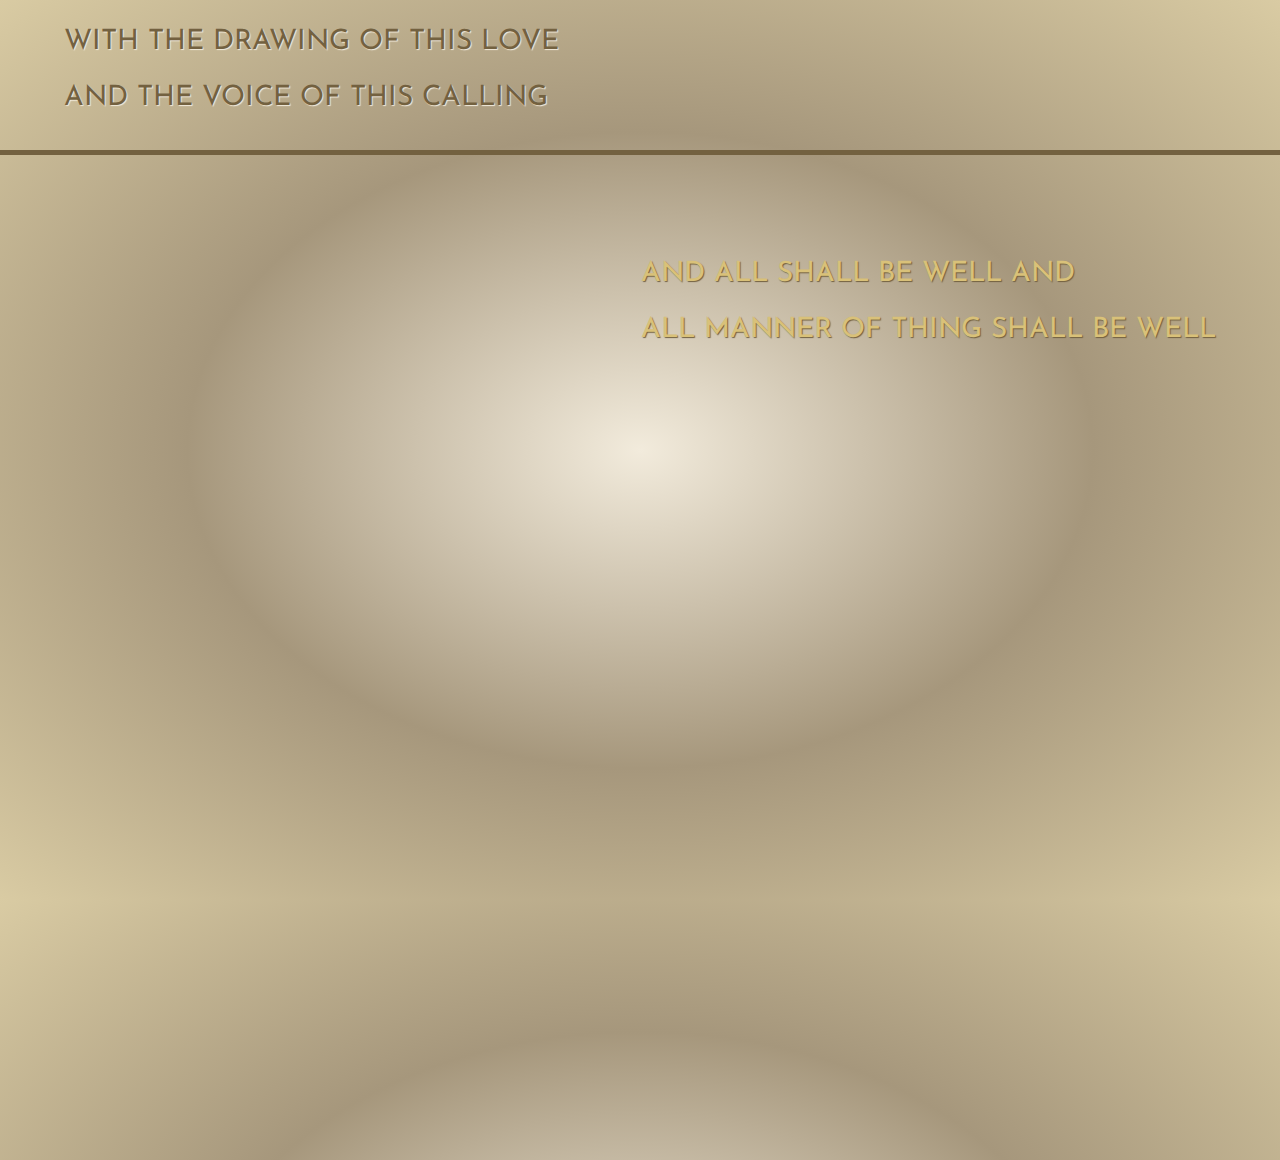
==== testing.html @ 9d8ad7e4 "created new files: testing.html and testing_style.css to try out different layout" ====
<!DOCTYPE html>
<html lang="en-us">
  <head>
    <meta charset="utf-8">
    <meta name="viewport" content="width=device-width, initial-scale=1.0">
    <meta name="author" content="@charles_codes">
    <meta name="description" content="A Photography Portfolio">
    <meta name="keywords" content="photos photo photography gallery portfolio">

    <title>GALLERY</title>

    <link rel="stylesheet" type="text/css" href="testing_style.css">

    <!-- link to Google Fonts -->
    <link rel="preconnect" href="https://fonts.gstatic.com">
    <link href="https://fonts.googleapis.com/css2?family=Josefin+Sans&display=swap" rel="stylesheet">
  </head>
  <body>
    <div class="video_container">
      <video class="video video_snowfall" width="50%" muted="muted" autoplay loop>
        <source src="videos/kalispell_snowfall_garden.mp4" type="video/mp4">
      </video>
      <video class="video video_snowfall" width="50%" muted="muted" autoplay loop>
        <source src="videos/kalispell_cloudy_snowfall.mp4" type="video/mp4">
      </video>
      <div class="text_block">
        <p class="poem_text_1">WITH THE DRAWING OF THIS LOVE</p>
        <p class="poem_text_1">AND THE VOICE OF THIS CALLING</p>
      </div>
      <div class="text_block_2">
        <p class="poem_text_2">AND ALL SHALL BE WELL AND</p>
        <p class="poem_text_2">ALL MANNER OF THING SHALL BE WELL</p>
      </div>
    </div>

    <div class="video_container">
      <video id="walk_video_1" class="video" width="50%" muted="muted" autoplay loop>
        <source src="videos/kalispell_walk.mp4" type="video/mp4">
      </video>
      <video id="walk_video_2" class="video" width="50%" muted="muted" autoplay loop>
        <source src="videos/mtbrown_walk.mp4" type="video/mp4">
      </video>
    </div>
  </body>
</html>
---- testing_style.css ----
:root {
  --wheat: #D9C179;
  --tan: #D9CBA3;
  --brown: #736140;
  --lightbrown: #A6977C;
  --offwhite: #F2EBDC;
}

* {
  box-sizing: border-box;
}

html, body {
  width: 100%;
  height: 100%;
  margin: 0 auto;

  background: radial-gradient(var(--offwhite), var(--lightbrown), var(--tan));

  font-family: 'Josefin Sans', sans-serif;
  color: white;
}

.video_container {
  width: 100%;
  height: 580px;
  position: relative;
}

.text_block {
  position: absolute;
  top: 0;
  left: 5%;
}

.text_block_2 {
  position: absolute;
  top: 40%;
  right: 5%;
} 

.video {
  float: left;
}

.video_snowfall {
  border-bottom: solid 5px var(--brown);
}

#walk_video_1 {
  transform:rotate(270deg);
}

#walk_video_2 {
  transform: rotate(90deg);
}

.space_break {
  width: 100%;
  height: 200px;
  font-weight: bold;
  text-shadow: 1px 1px var(--wheat);
}

.poem_text_1 {
  font-size: 28px;
  text-align: left;
  color: var(--brown);
  text-shadow: 1px 1px 1px var(--offwhite);
}

.poem_text_2 {
  font-size: 28px;
  text-align: left;
  color: var(--wheat);
  text-shadow: 1px 1px 1px var(--brown);
}
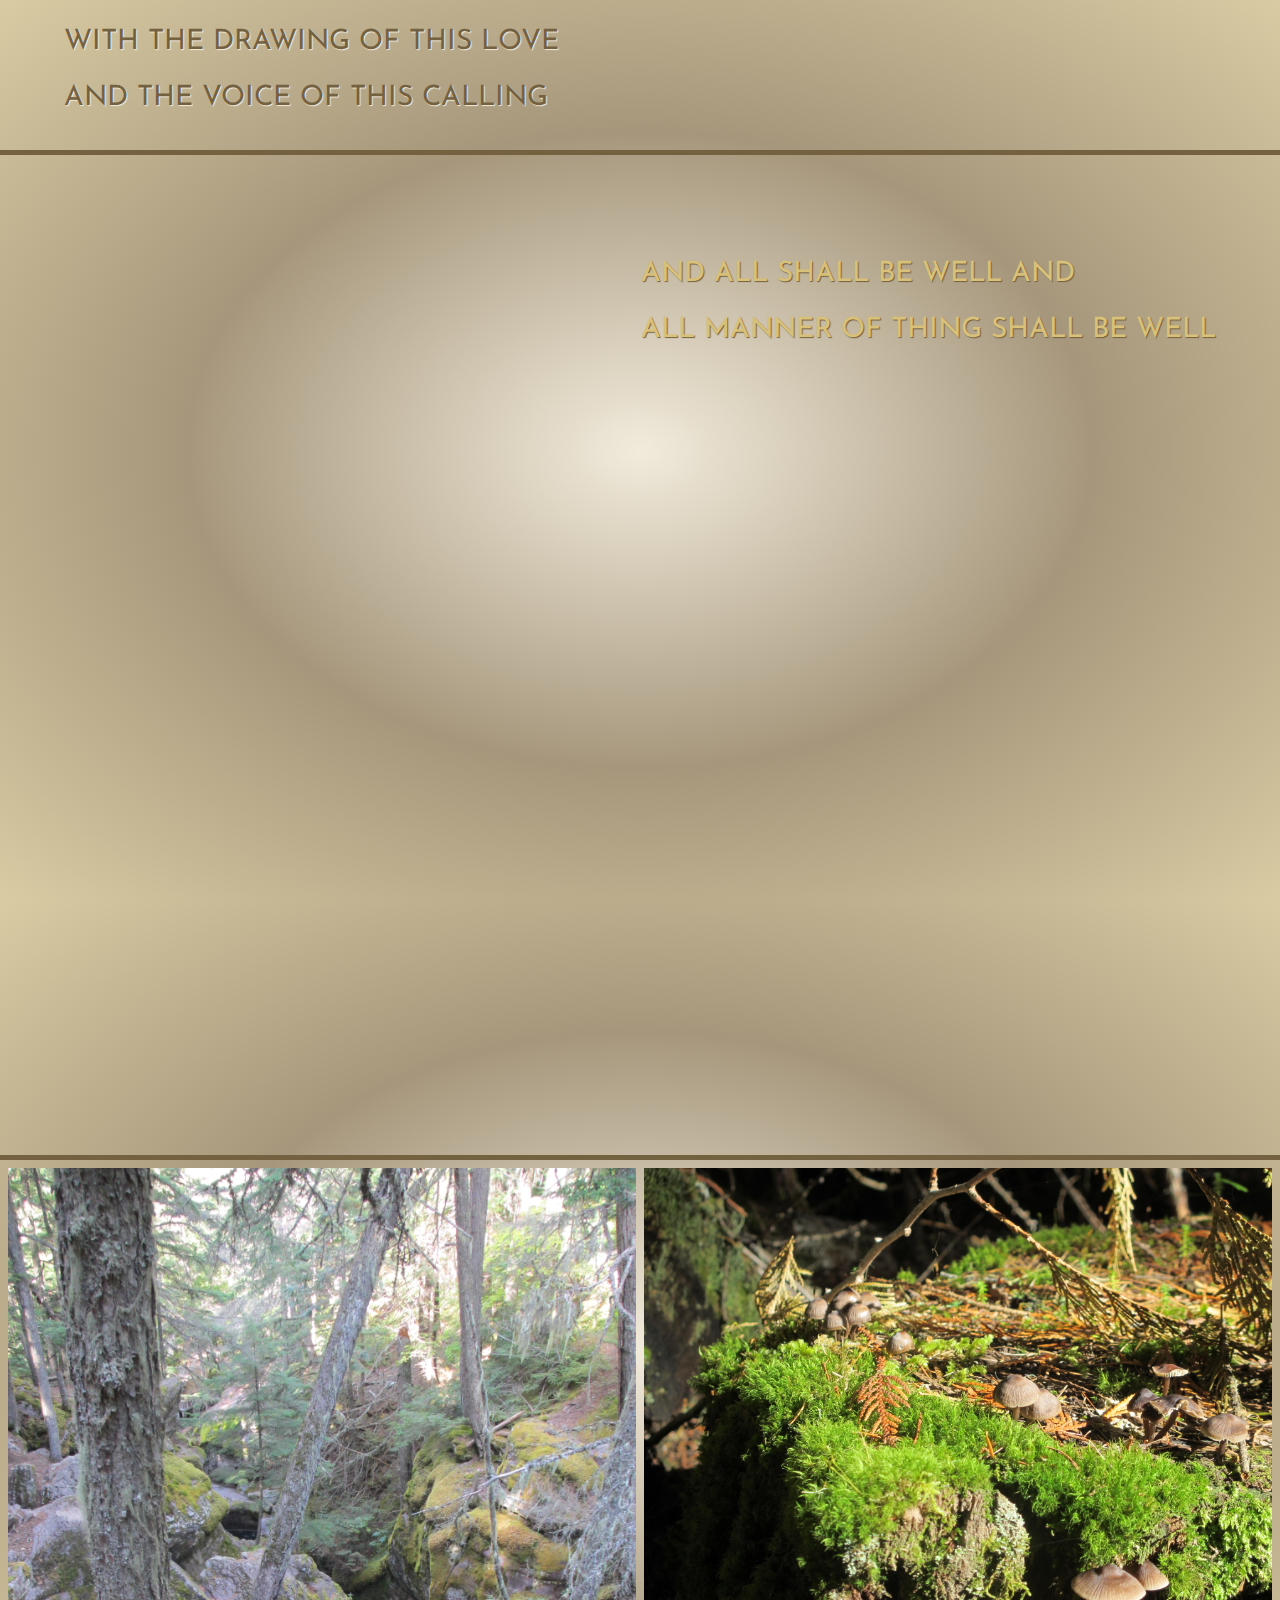
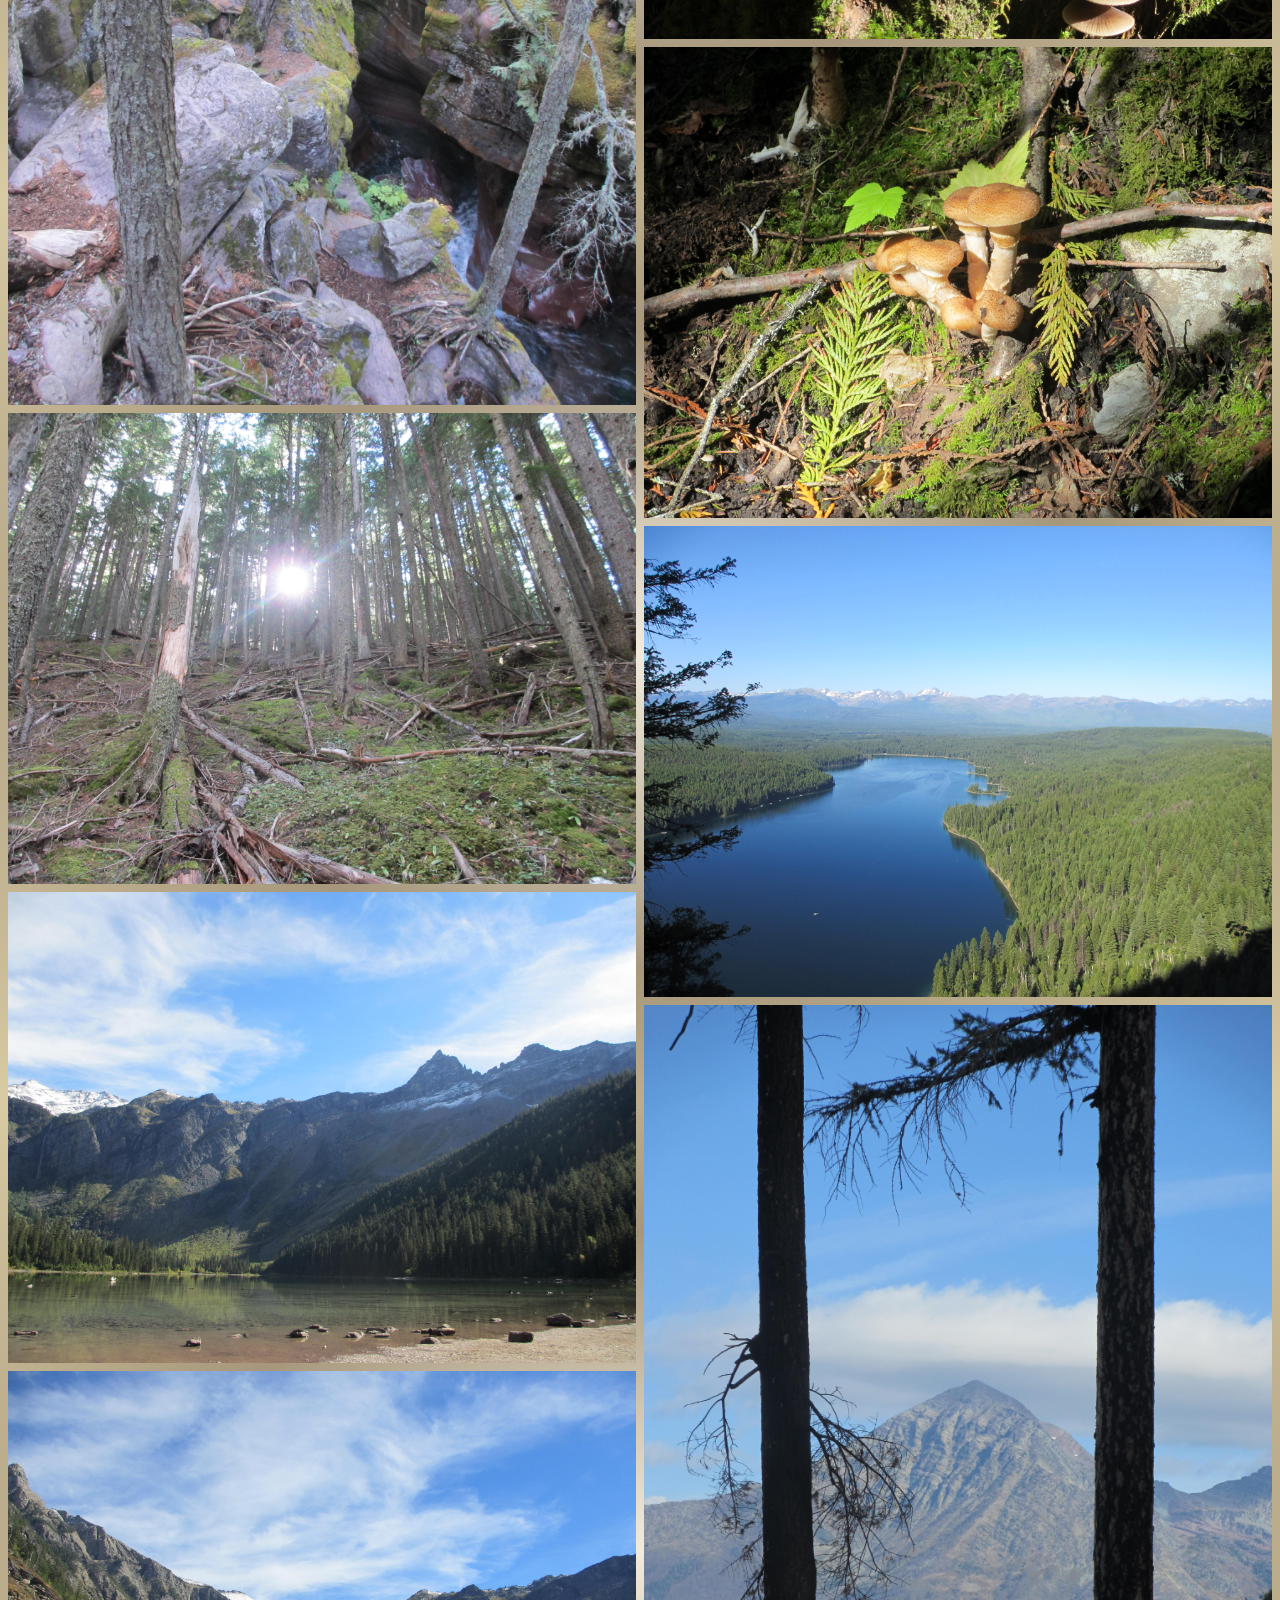
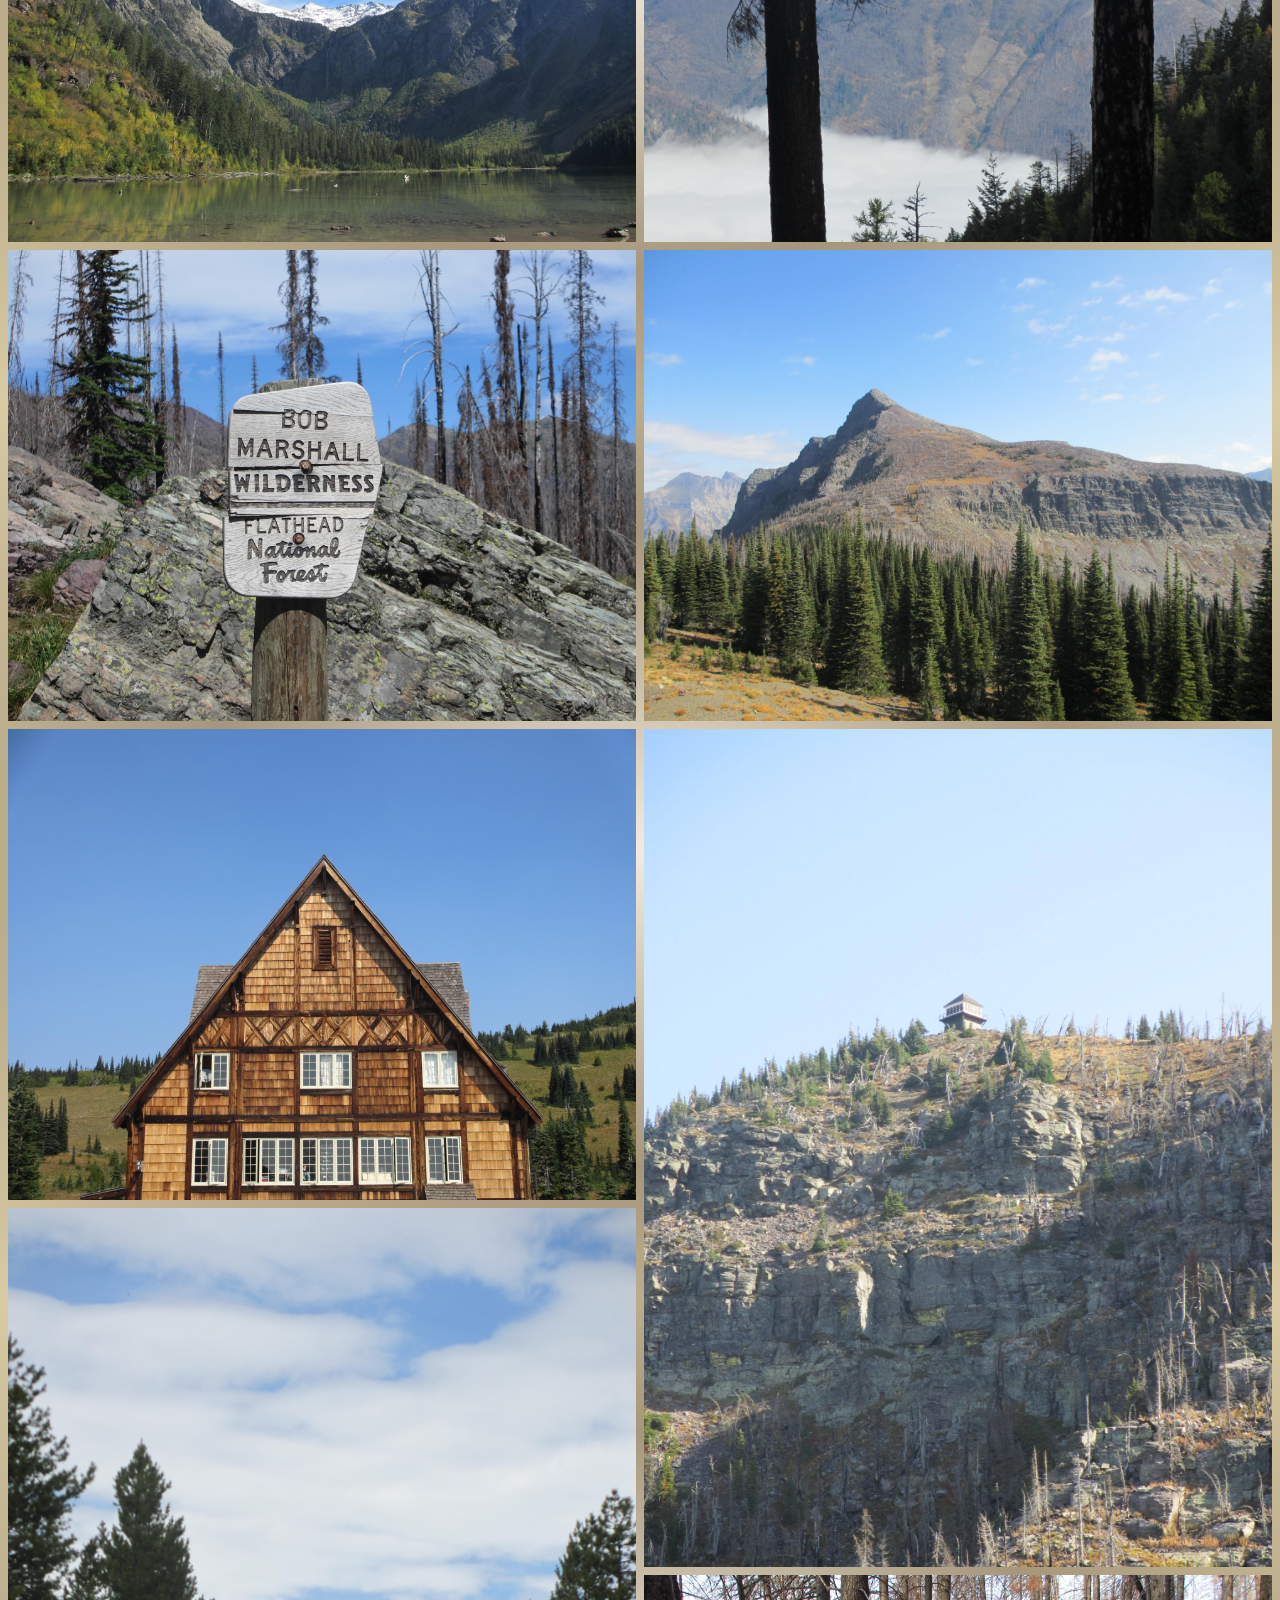
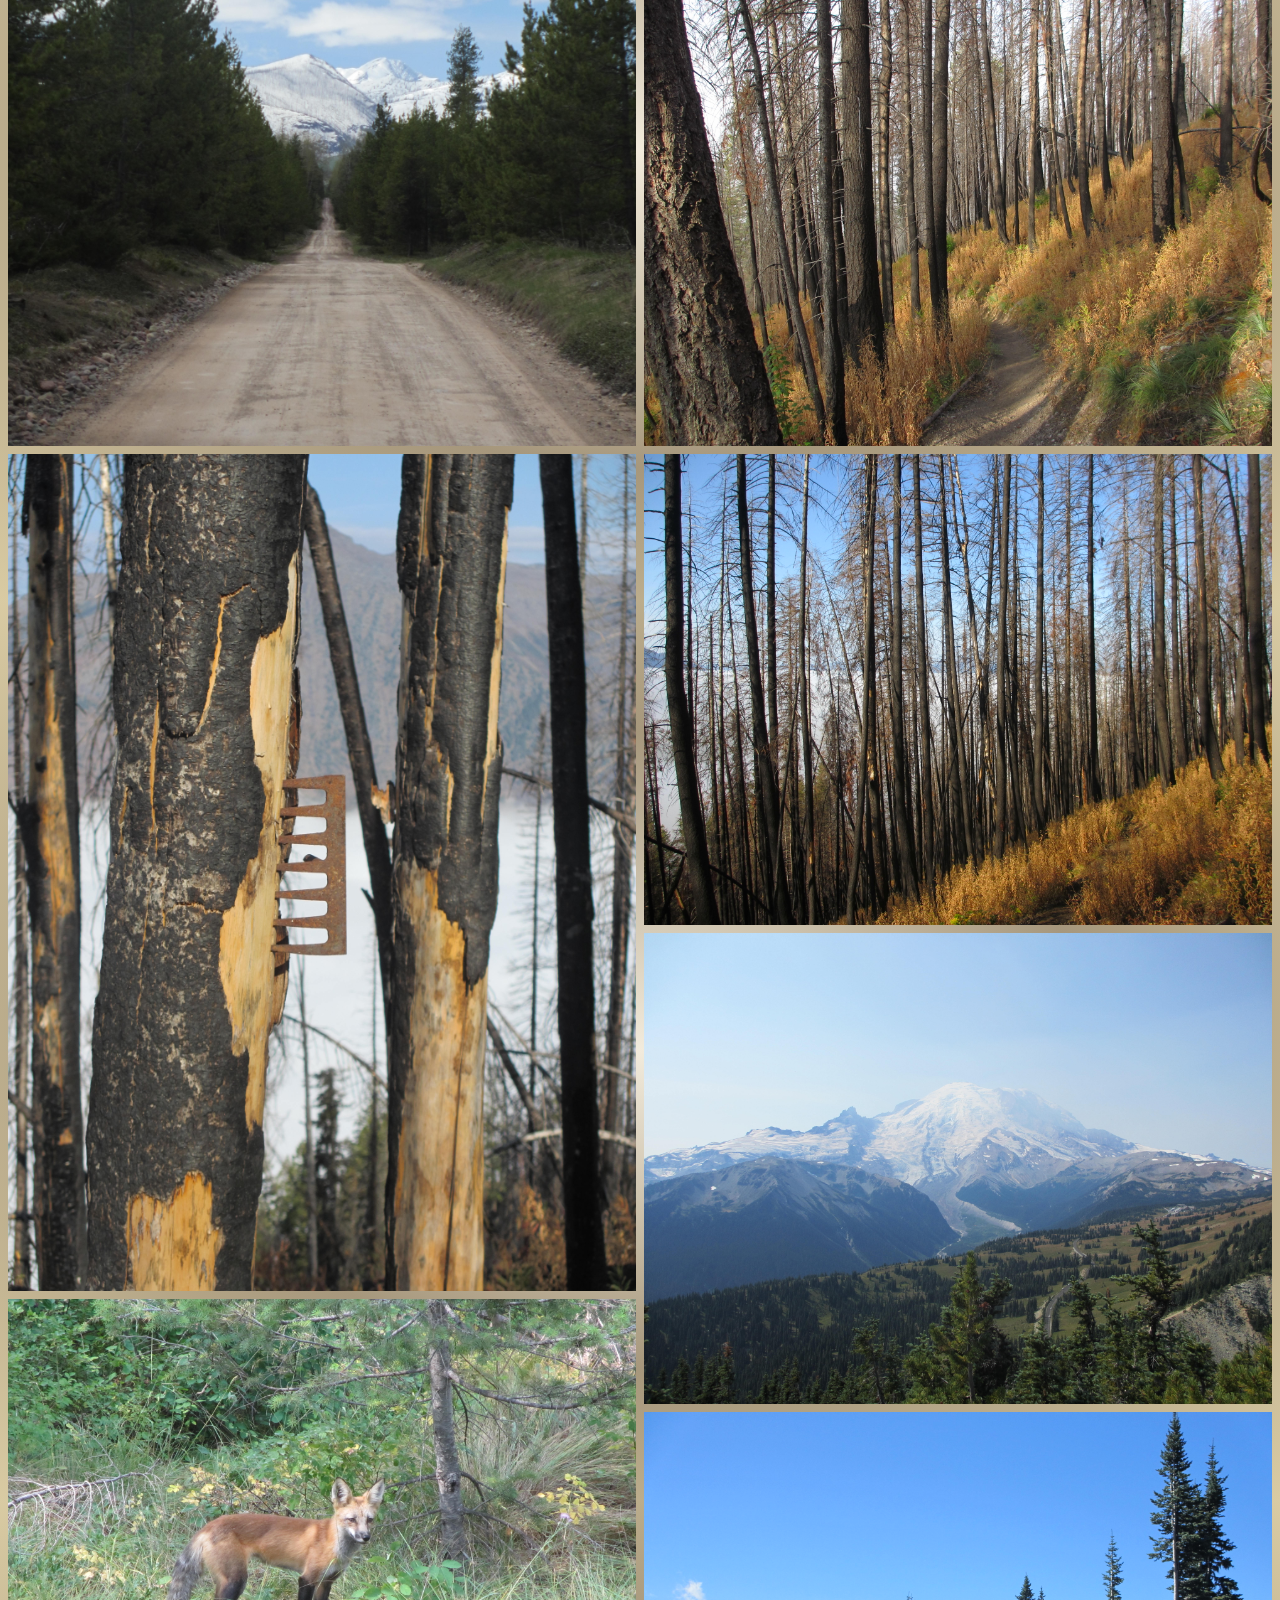
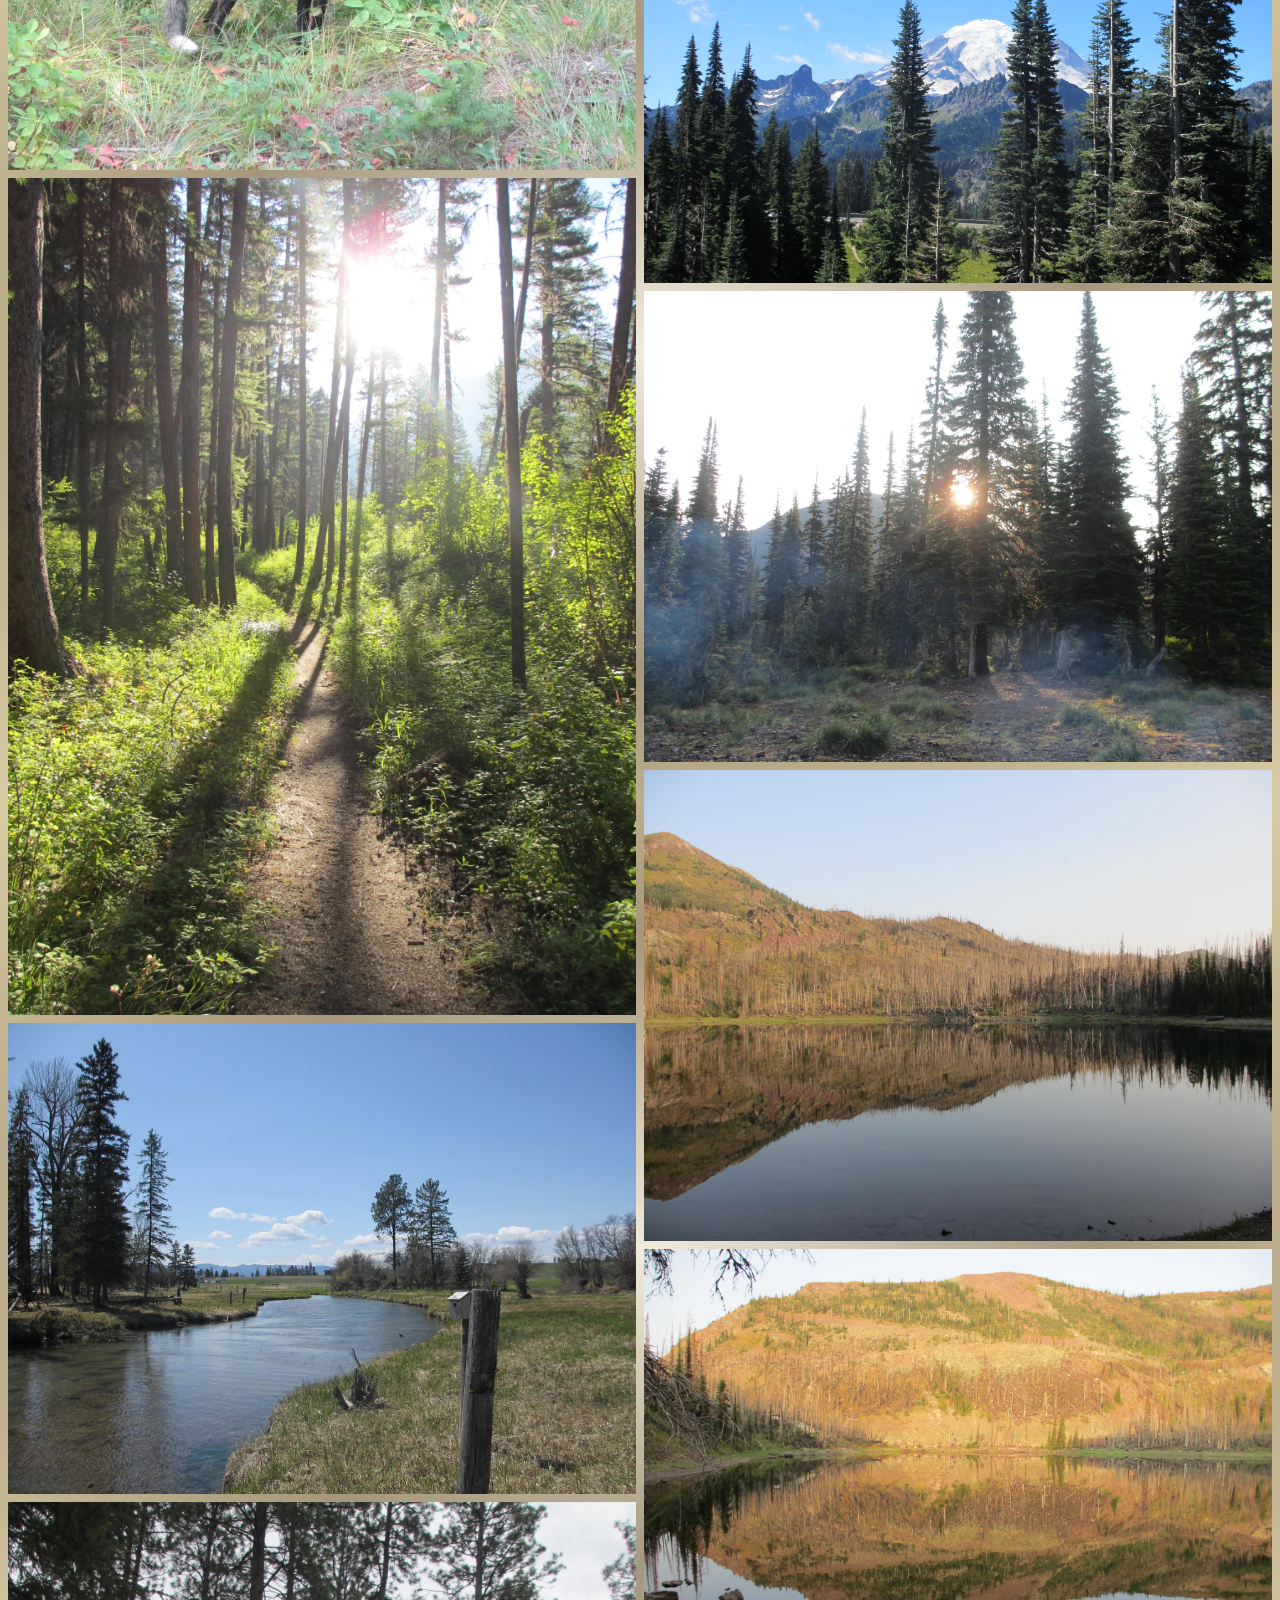
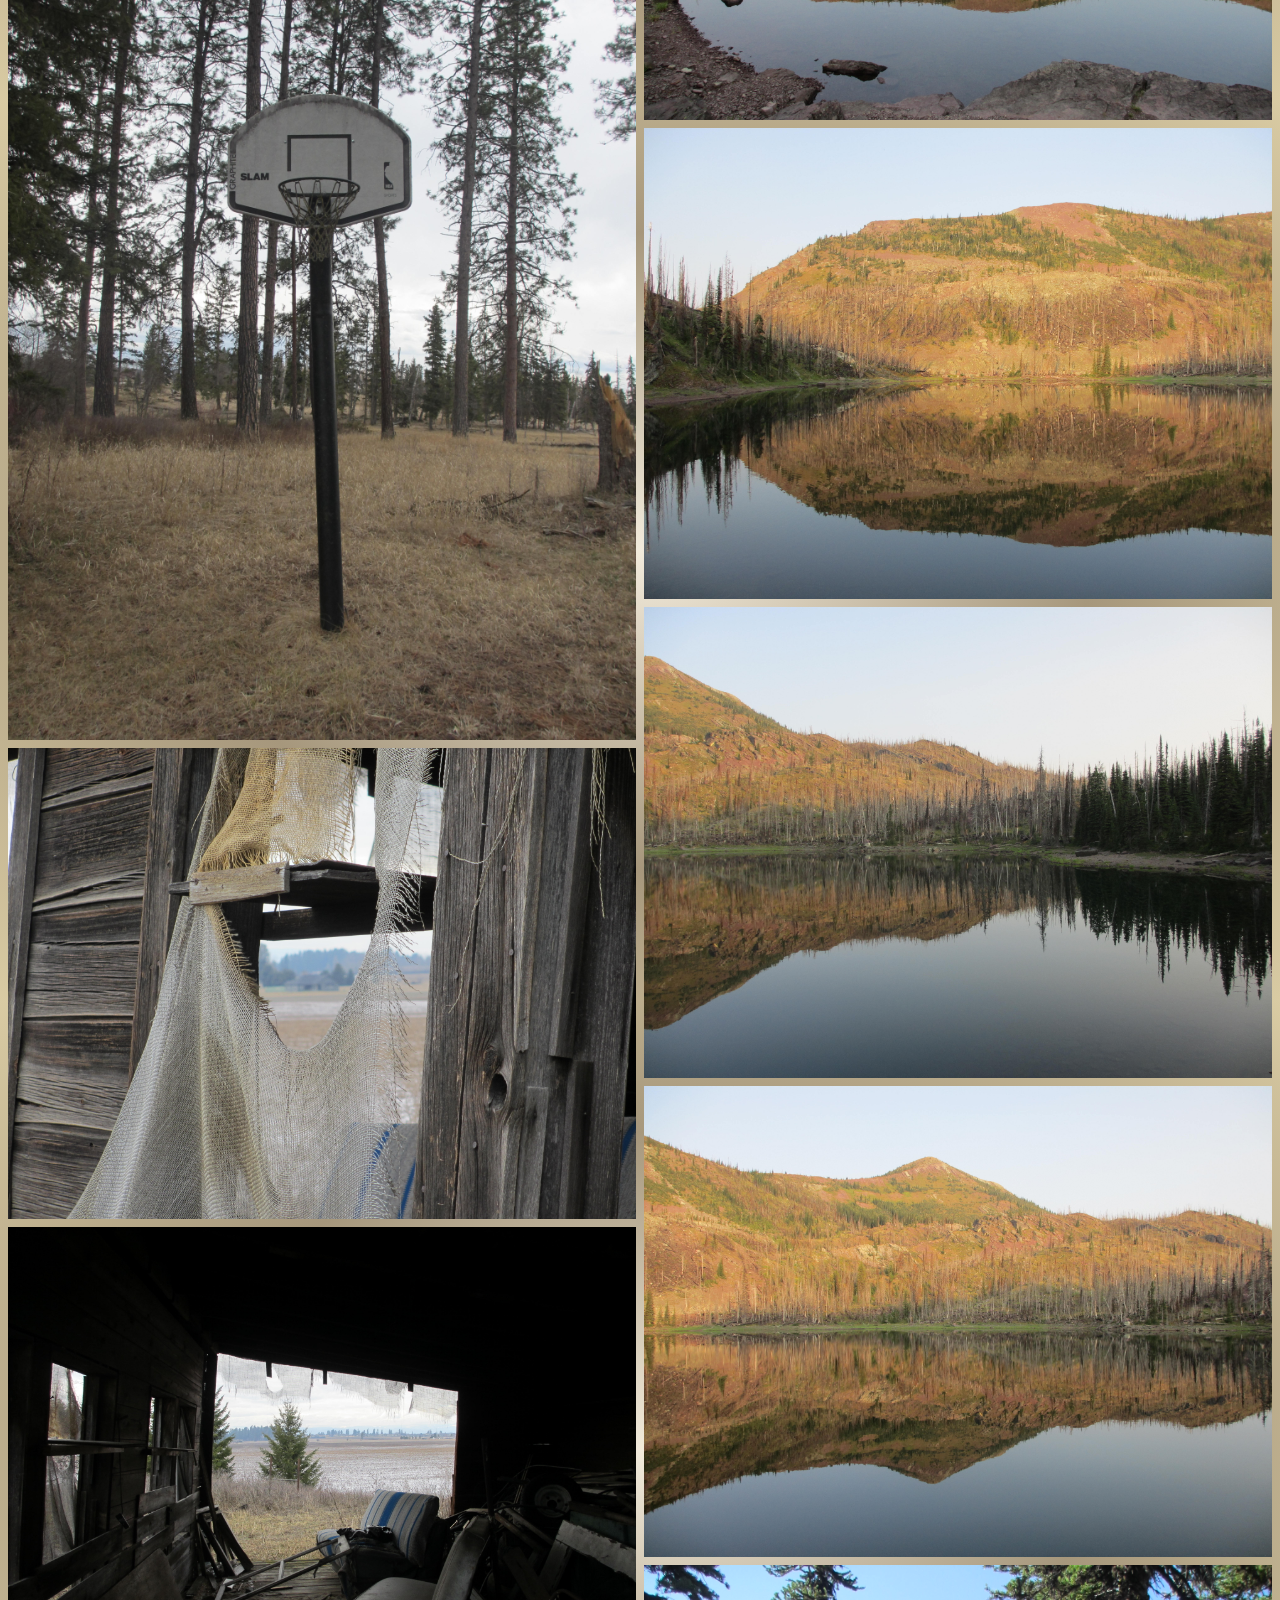
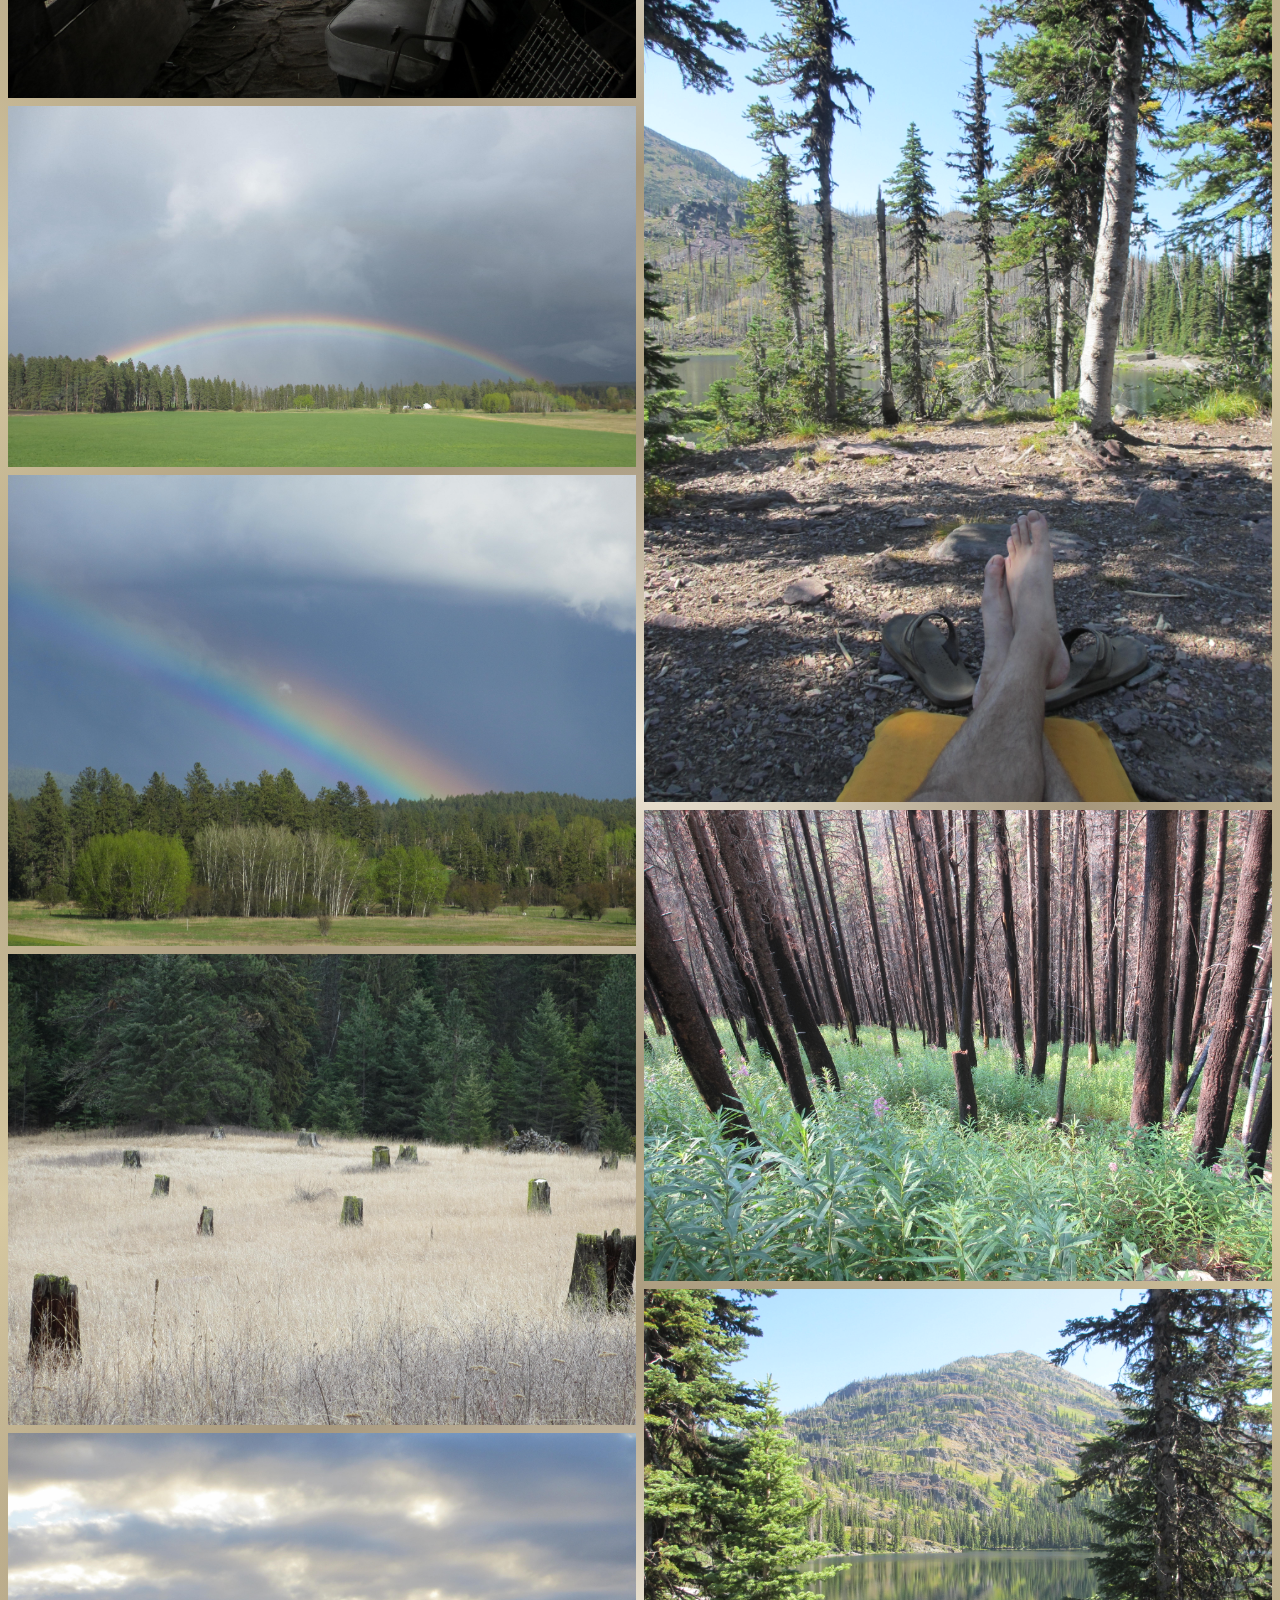
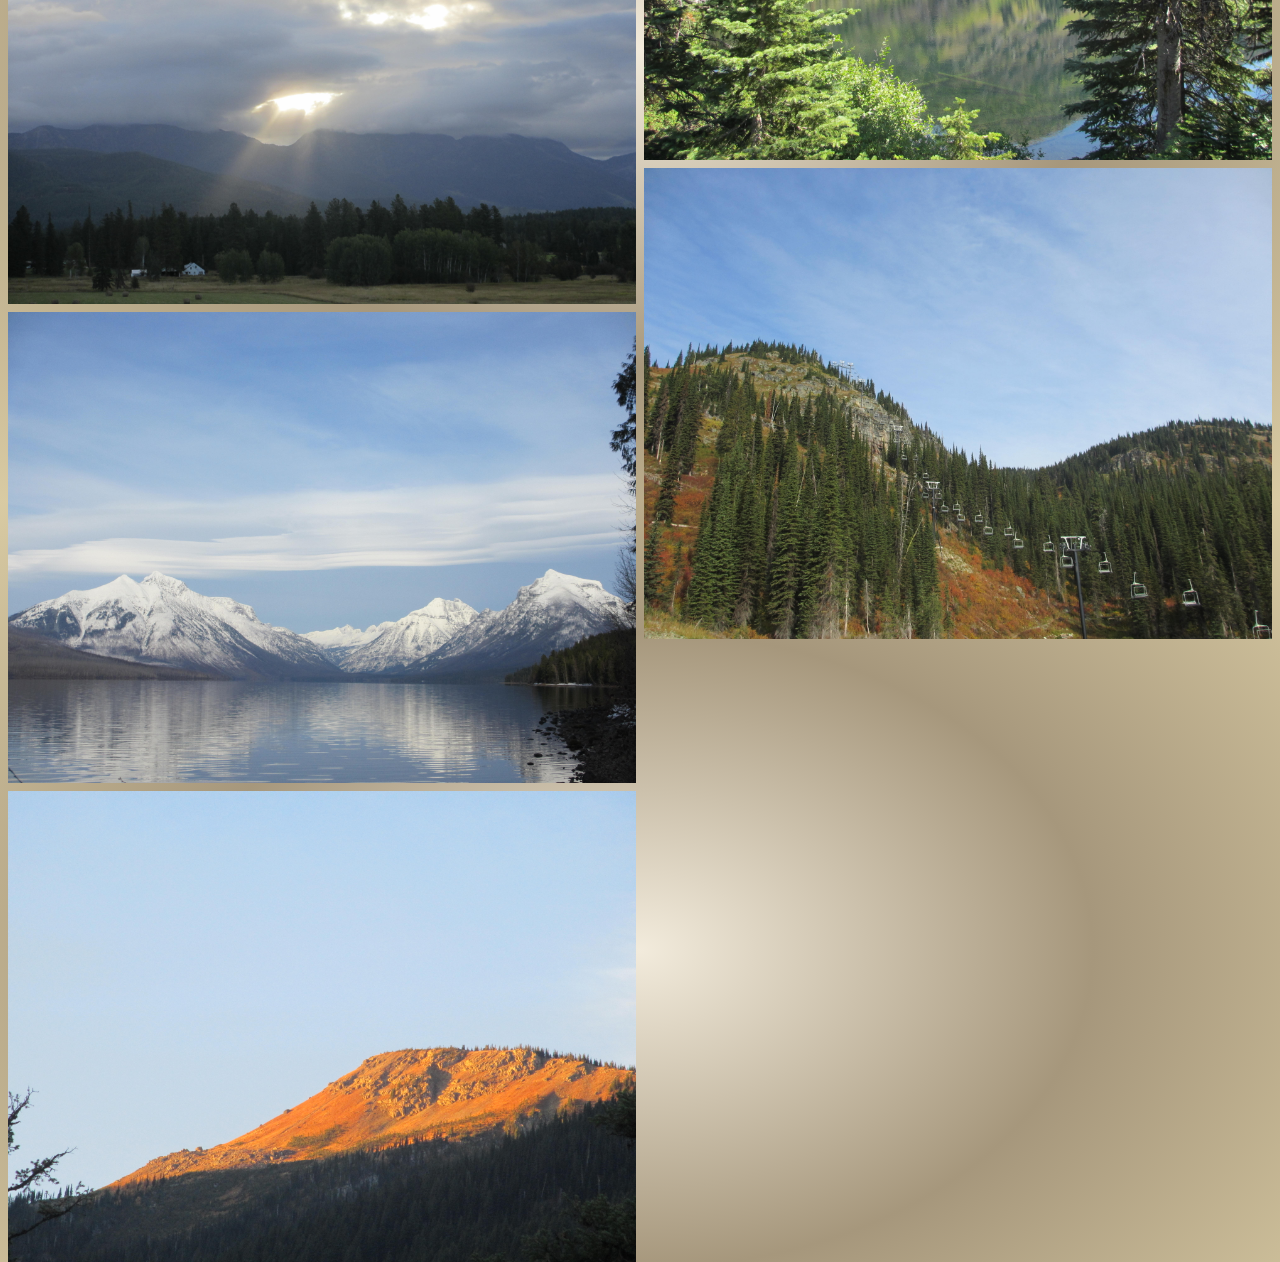
==== commit 7771eeae: "added all images to image gallery container. next: adding flex capabilities with script and adding i" ====
--- a/testing.html
+++ b/testing.html
@@ -16,6 +16,7 @@
     <link href="https://fonts.googleapis.com/css2?family=Josefin+Sans&display=swap" rel="stylesheet">
   </head>
   <body>
+    <!-- side by side video container -->
     <div class="video_container">
       <video class="video video_snowfall" width="50%" muted="muted" autoplay loop>
         <source src="videos/kalispell_snowfall_garden.mp4" type="video/mp4">
@@ -33,7 +34,8 @@
       </div>
     </div>
 
-    <div class="video_container">
+    <!-- back to back rotated video container -->
+    <div class="video_container video_container_2">
       <video id="walk_video_1" class="video" width="50%" muted="muted" autoplay loop>
         <source src="videos/kalispell_walk.mp4" type="video/mp4">
       </video>
@@ -41,5 +43,53 @@
         <source src="videos/mtbrown_walk.mp4" type="video/mp4">
       </video>
     </div>
+
+    <!-- image gallery container -->
+    <div class="row">
+      <div class="column">
+        <img src="images/avalanche_creek.JPG" style="width:100%">
+        <img src="images/avalanche_creek_2.JPG" style="width:100%">
+        <img src="images/avalanche_lake.JPG" style="width:100%">
+        <img src="images/avalanche_lake_2.JPG" style="width:100%">
+        <img src="images/bob_marshall_sign.JPG" style="width:100%">
+        <img src="images/chateau.JPG" style="width:100%">
+        <img src="images/dusty_road.JPG" style="width:100%">
+        <img src="images/fire_rake.JPG" style="width:100%">
+        <img src="images/fox.JPG" style="width:100%">
+        <img src="images/holland_lake_trail.JPG" style="width:100%">
+        <img src="images/kalispell.JPG" style="width:100%">
+        <img src="images/kalispell_hoop.JPG" style="width:100%">
+        <img src="images/kalispell_hut.JPG" style="width:100%">
+        <img src="images/kalispell_hut_2.JPG" style="width:100%">
+        <img src="images/kalispell_rainbow.JPG" style="width:100%">
+        <img src="images/kalispell_rainbow_2.JPG" style="width:100%">
+        <img src="images/kalispell_stumps.JPG" style="width:100%">
+        <img src="images/kalispell_ultralightbeam.JPG" style="width:100%">
+        <img src="images/lake_mcdonald.JPG" style="width:100%">
+        <img src="images/lion_creek.JPG" style="width:100%">
+      </div>
+      <div class="column">
+        <img src="images/lion_creek_mushroom.JPG" style="width:100%">
+        <img src="images/lion_creek_mushroom_2.JPG" style="width:100%">
+        <img src="images/lower_holland_lake.JPG" style="width:100%">
+        <img src="images/mtbrown.JPG" style="width:100%">
+        <img src="images/mtbrown_2.JPG" style="width:100%">
+        <img src="images/mtbrown_lookout.JPG" style="width:100%">
+        <img src="images/mtbrown_trail.JPG" style="width:100%">
+        <img src="images/mtbrowntrail_2.JPG" style="width:100%">
+        <img src="images/mtrainier.JPG" style="width:100%">
+        <img src="images/mtrainier_2.JPG" style="width:100%">
+        <img src="images/pyramid_lake.JPG" style="width:100%">
+        <img src="images/pyramid_lake_2.JPG" style="width:100%">
+        <img src="images/pyramid_lake_3.JPG" style="width:100%">
+        <img src="images/pyramid_lake_4.JPG" style="width:100%">
+        <img src="images/pyramid_lake_5.JPG" style="width:100%">
+        <img src="images/pyramid_lake_6.JPG" style="width:100%">
+        <img src="images/pyramid_lake_feet.JPG" style="width:100%">
+        <img src="images/pyramid_lake_trail.JPG" style="width:100%">
+        <img src="images/upper_holland_lake.JPG" style="width:100%">
+        <img src="images/whitefish_big_mountain.JPG" style="width:100%">
+      </div>
+    </div>
   </body>
 </html>--- a/testing_style.css
+++ b/testing_style.css
@@ -21,23 +21,16 @@
   color: white;
 }
 
+/* video_container <div> and other video style */
 .video_container {
   width: 100%;
   height: 580px;
   position: relative;
 }
 
-.text_block {
-  position: absolute;
-  top: 0;
-  left: 5%;
+.video_container_2 {
+  border-bottom: solid 5px var(--brown); 
 }
-
-.text_block_2 {
-  position: absolute;
-  top: 40%;
-  right: 5%;
-} 
 
 .video {
   float: left;
@@ -55,13 +48,18 @@
   transform: rotate(90deg);
 }
 
-.space_break {
-  width: 100%;
-  height: 200px;
-  font-weight: bold;
-  text-shadow: 1px 1px var(--wheat);
+/* text_block <div> and poem_text <p> style */
+.text_block {
+  position: absolute;
+  top: 0;
+  left: 5%;
 }
 
+.text_block_2 {
+  position: absolute;
+  top: 40%;
+  right: 5%;
+} 
 .poem_text_1 {
   font-size: 28px;
   text-align: left;
@@ -74,4 +72,21 @@
   text-align: left;
   color: var(--wheat);
   text-shadow: 1px 1px 1px var(--brown);
+}
+
+/* style for image gallery */
+.row {
+  display: flex;
+  flex-wrap: wrap;
+  padding: 0 4px;
+}
+
+.column {
+  flex: 50%;
+  padding: 0 4px;
+}
+
+.column img {
+  margin-top: 8px;
+  vertical-align: middle;
 }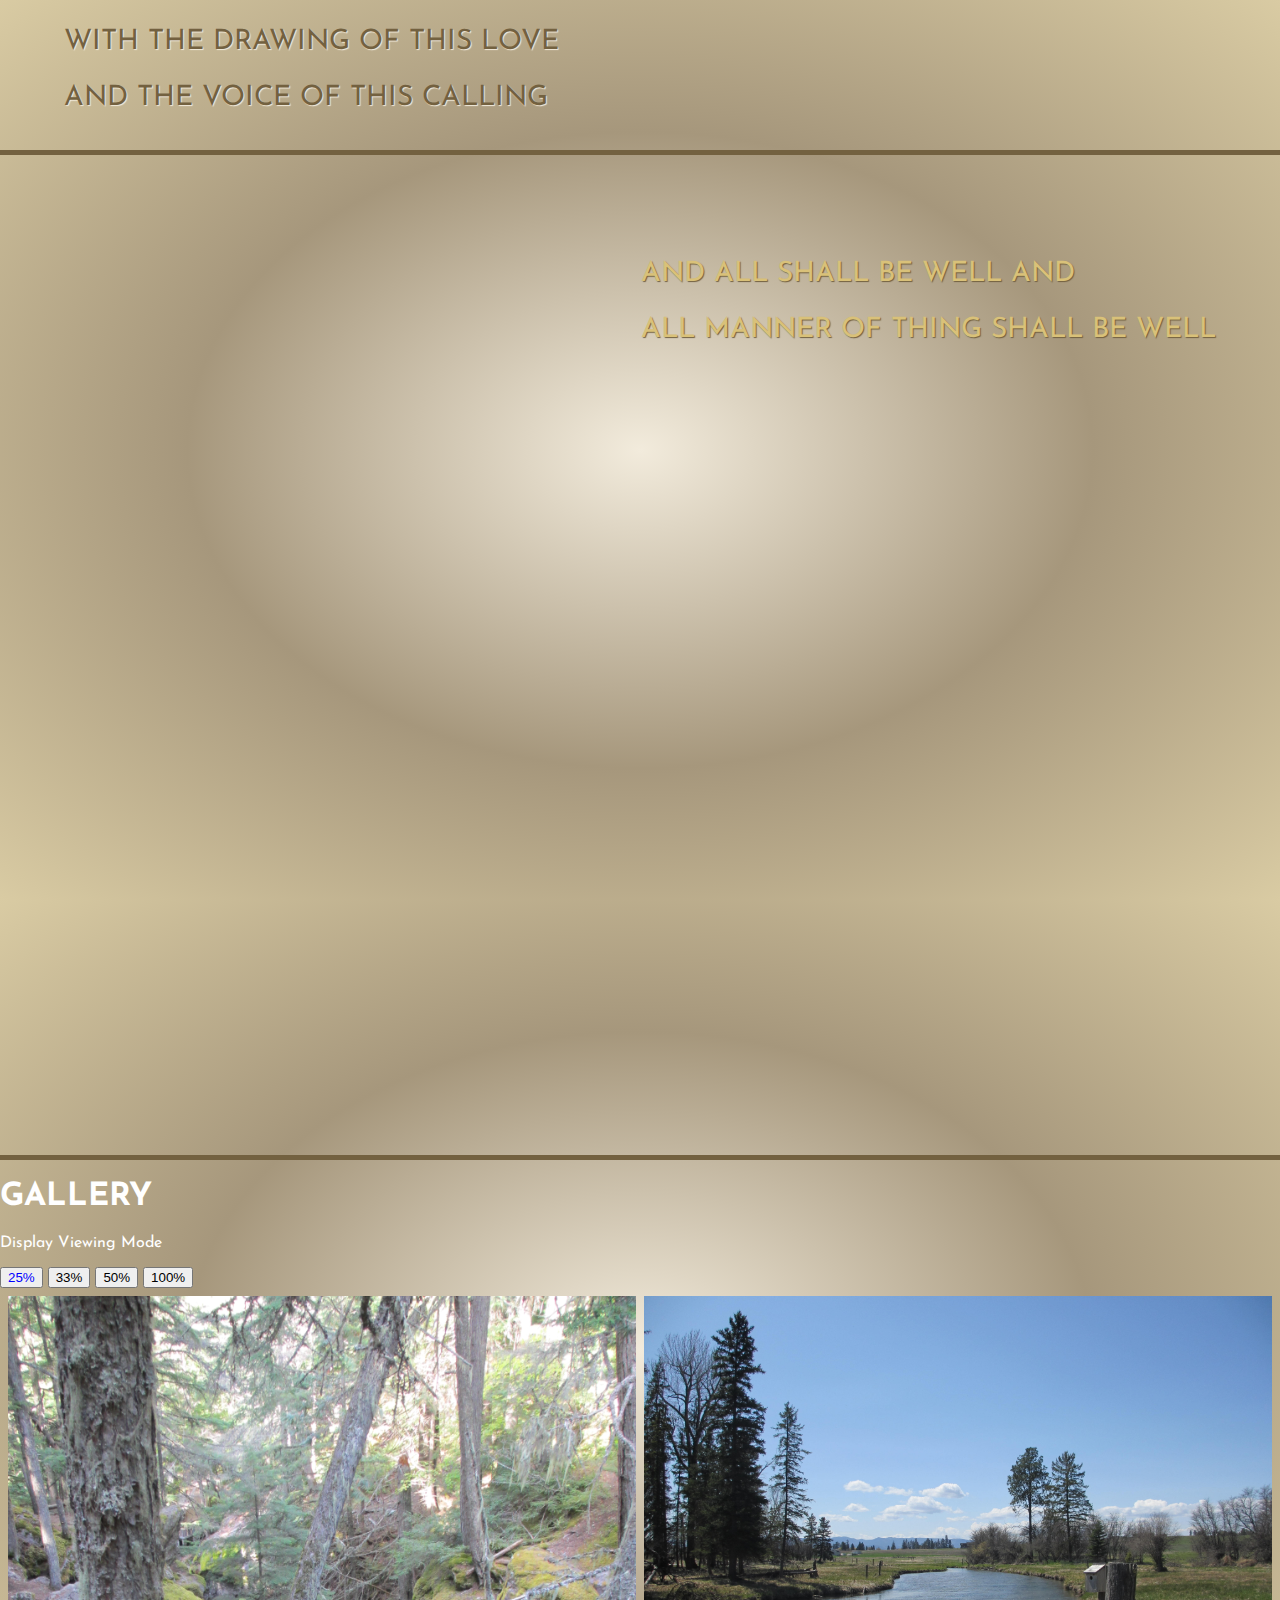
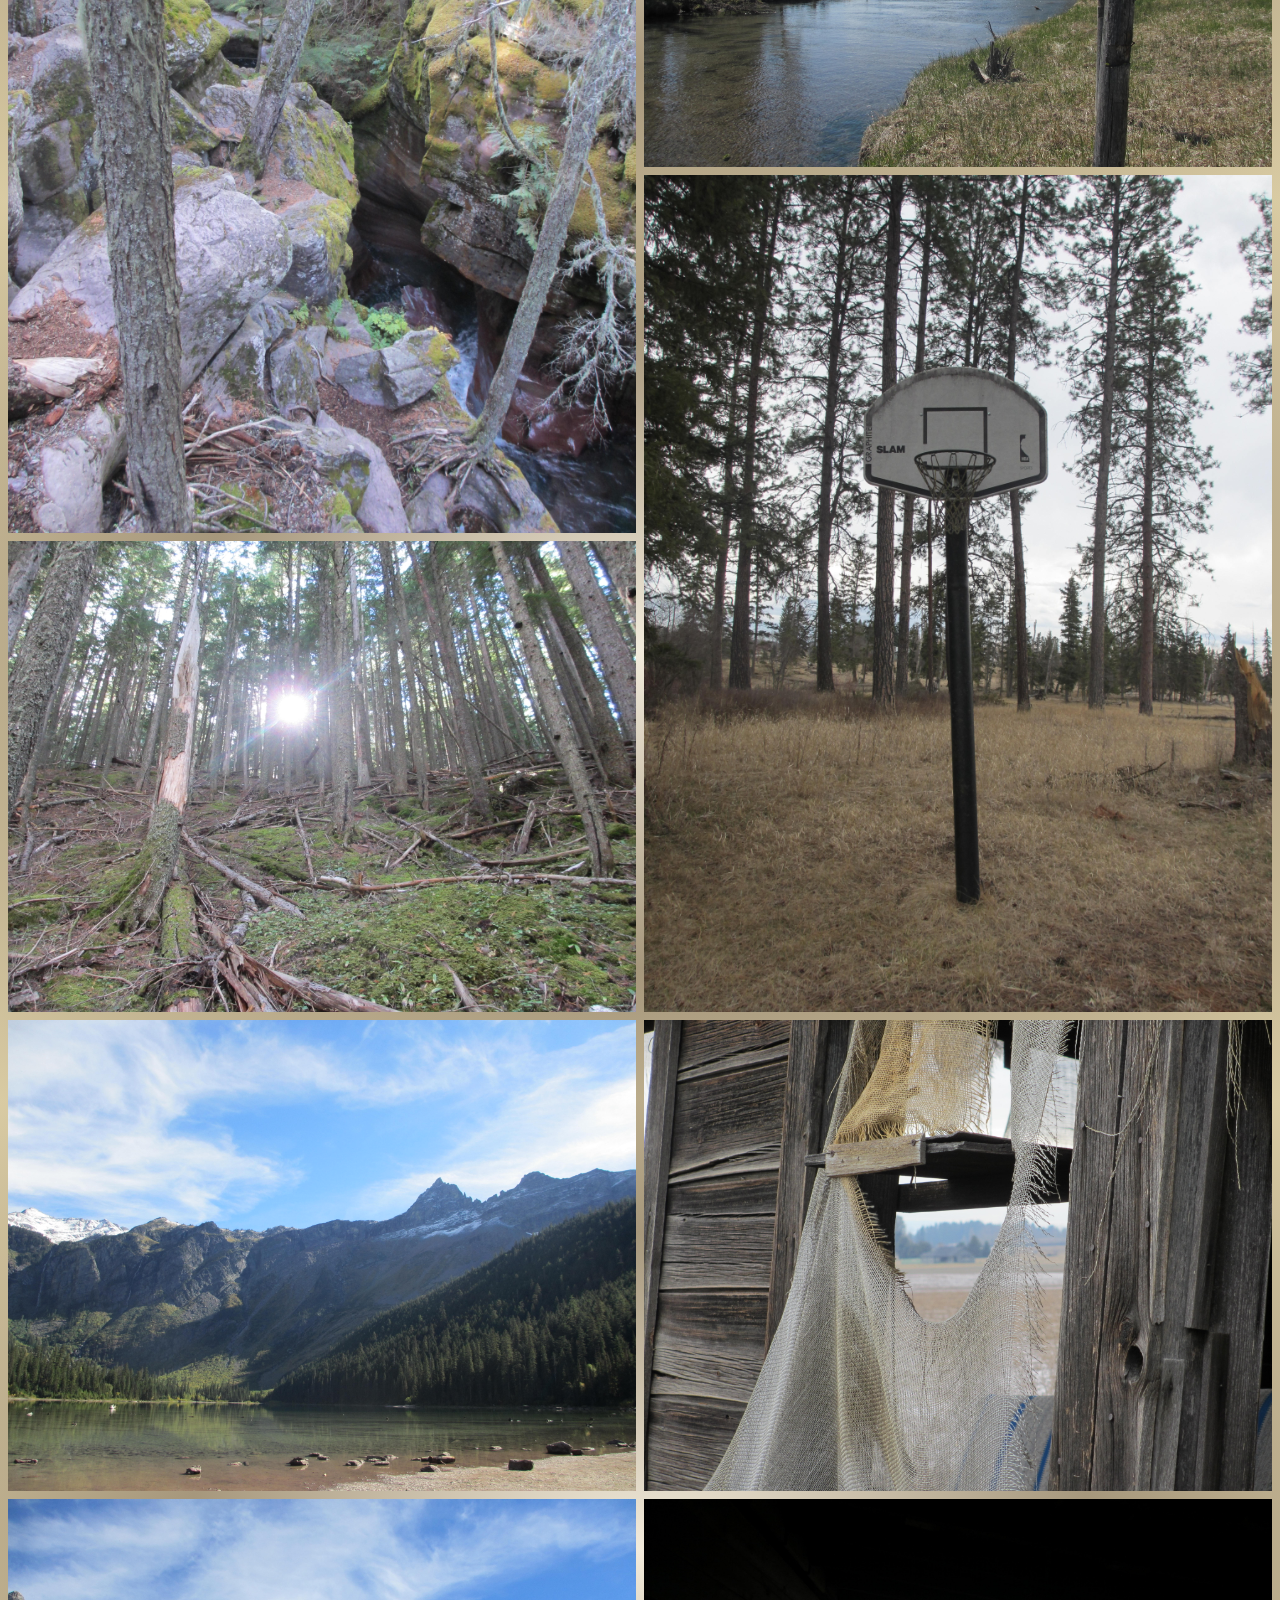
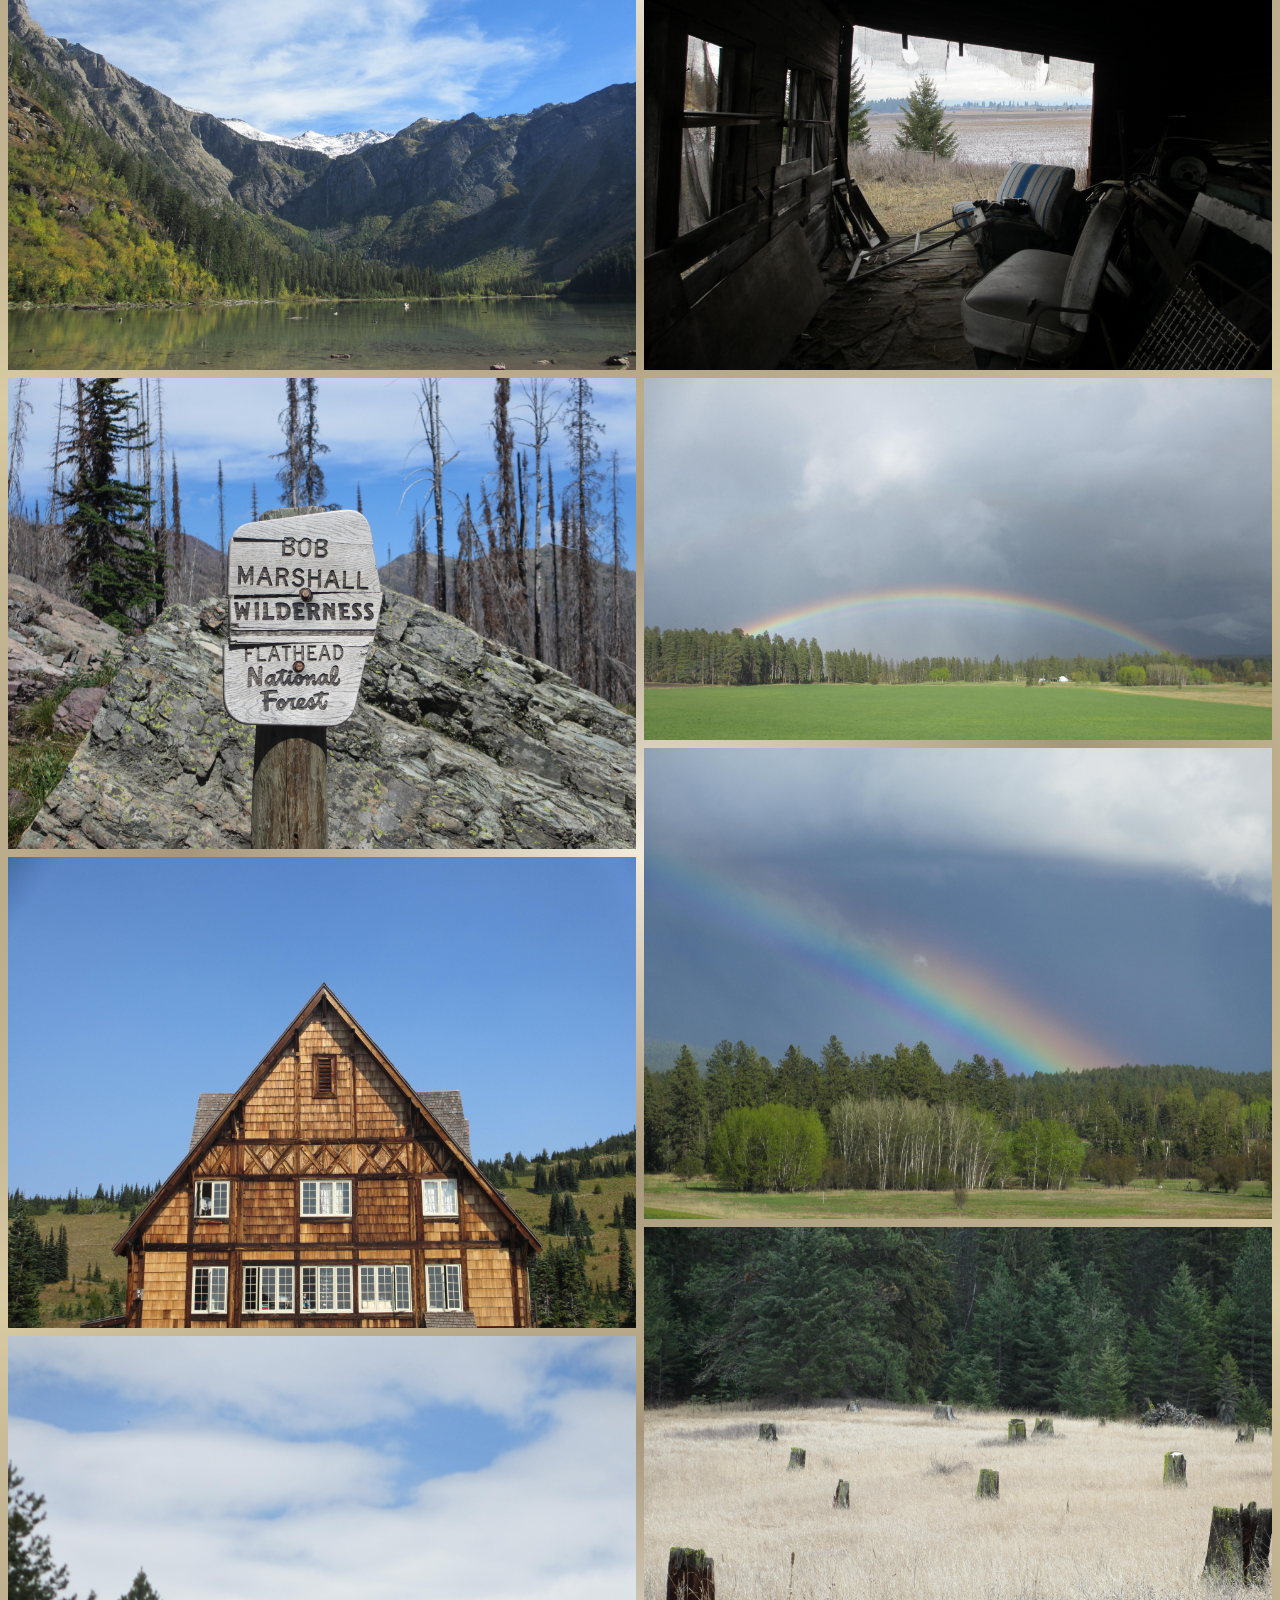
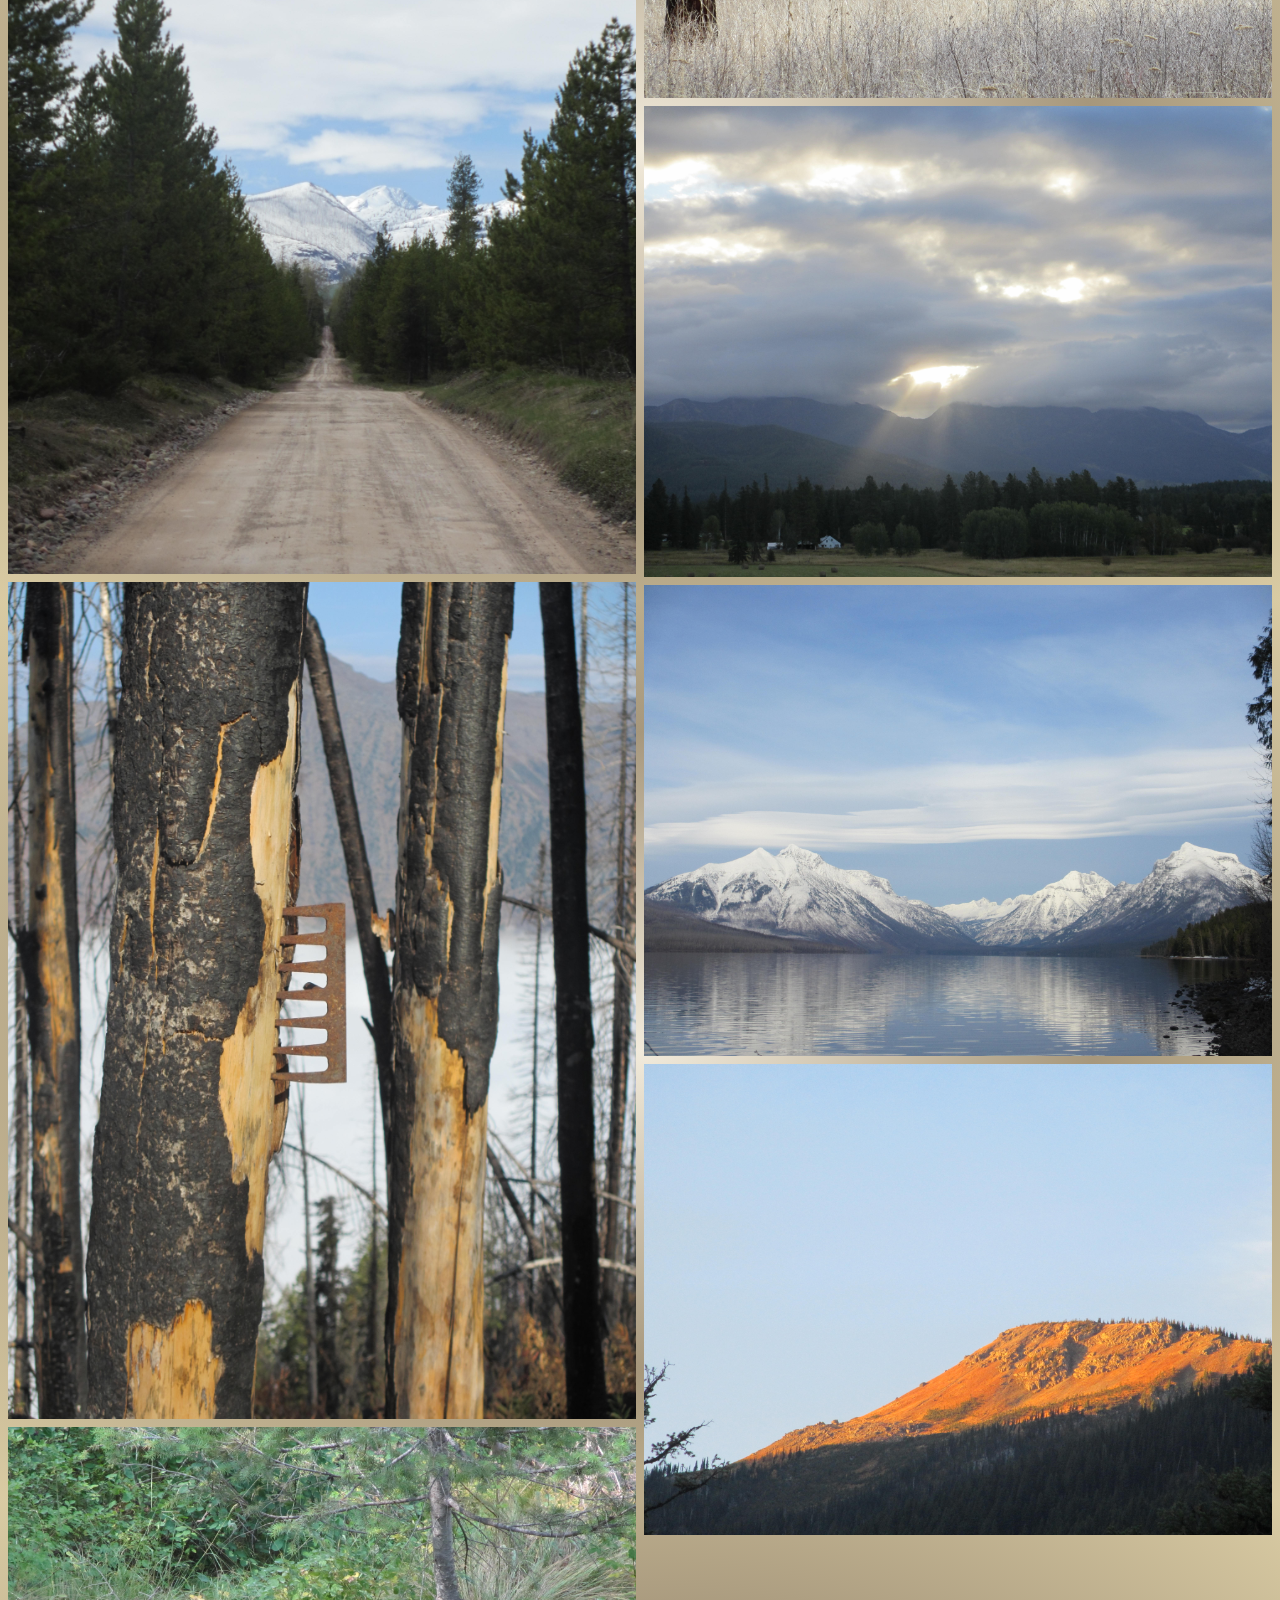
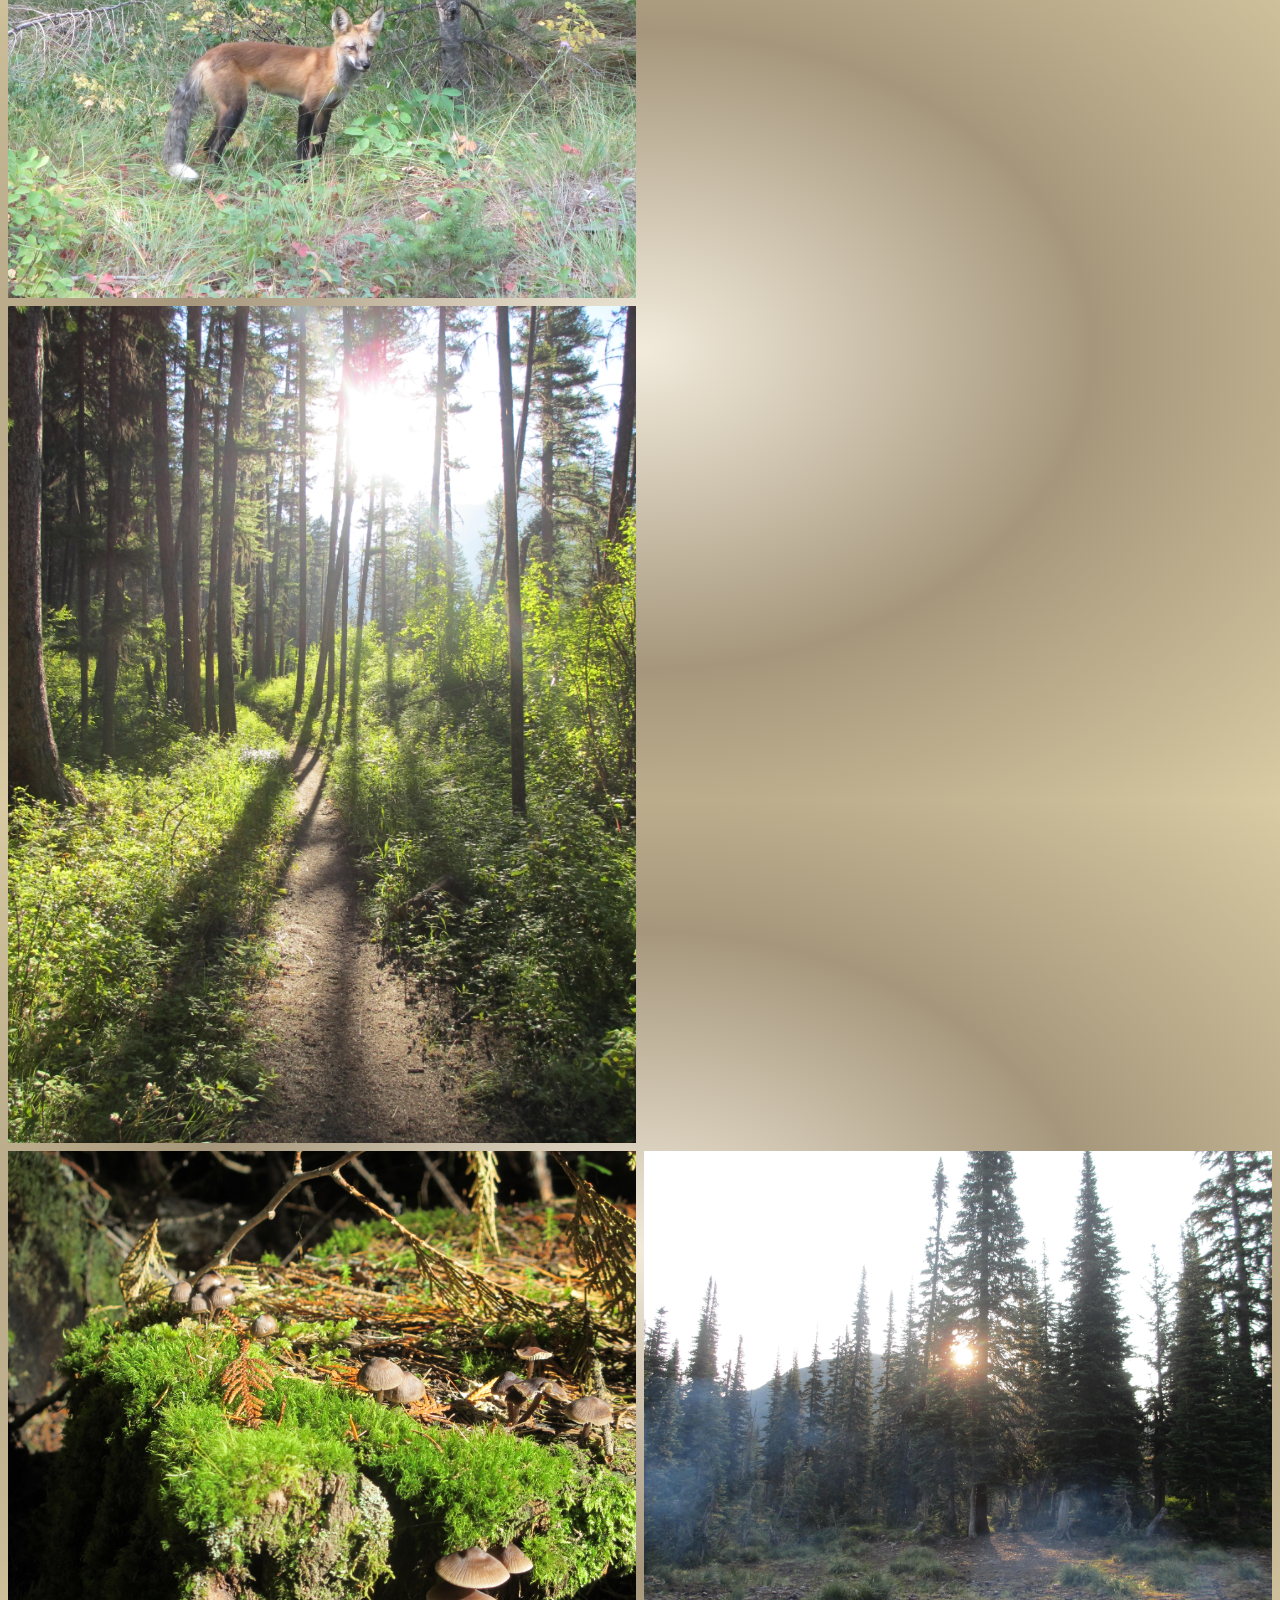
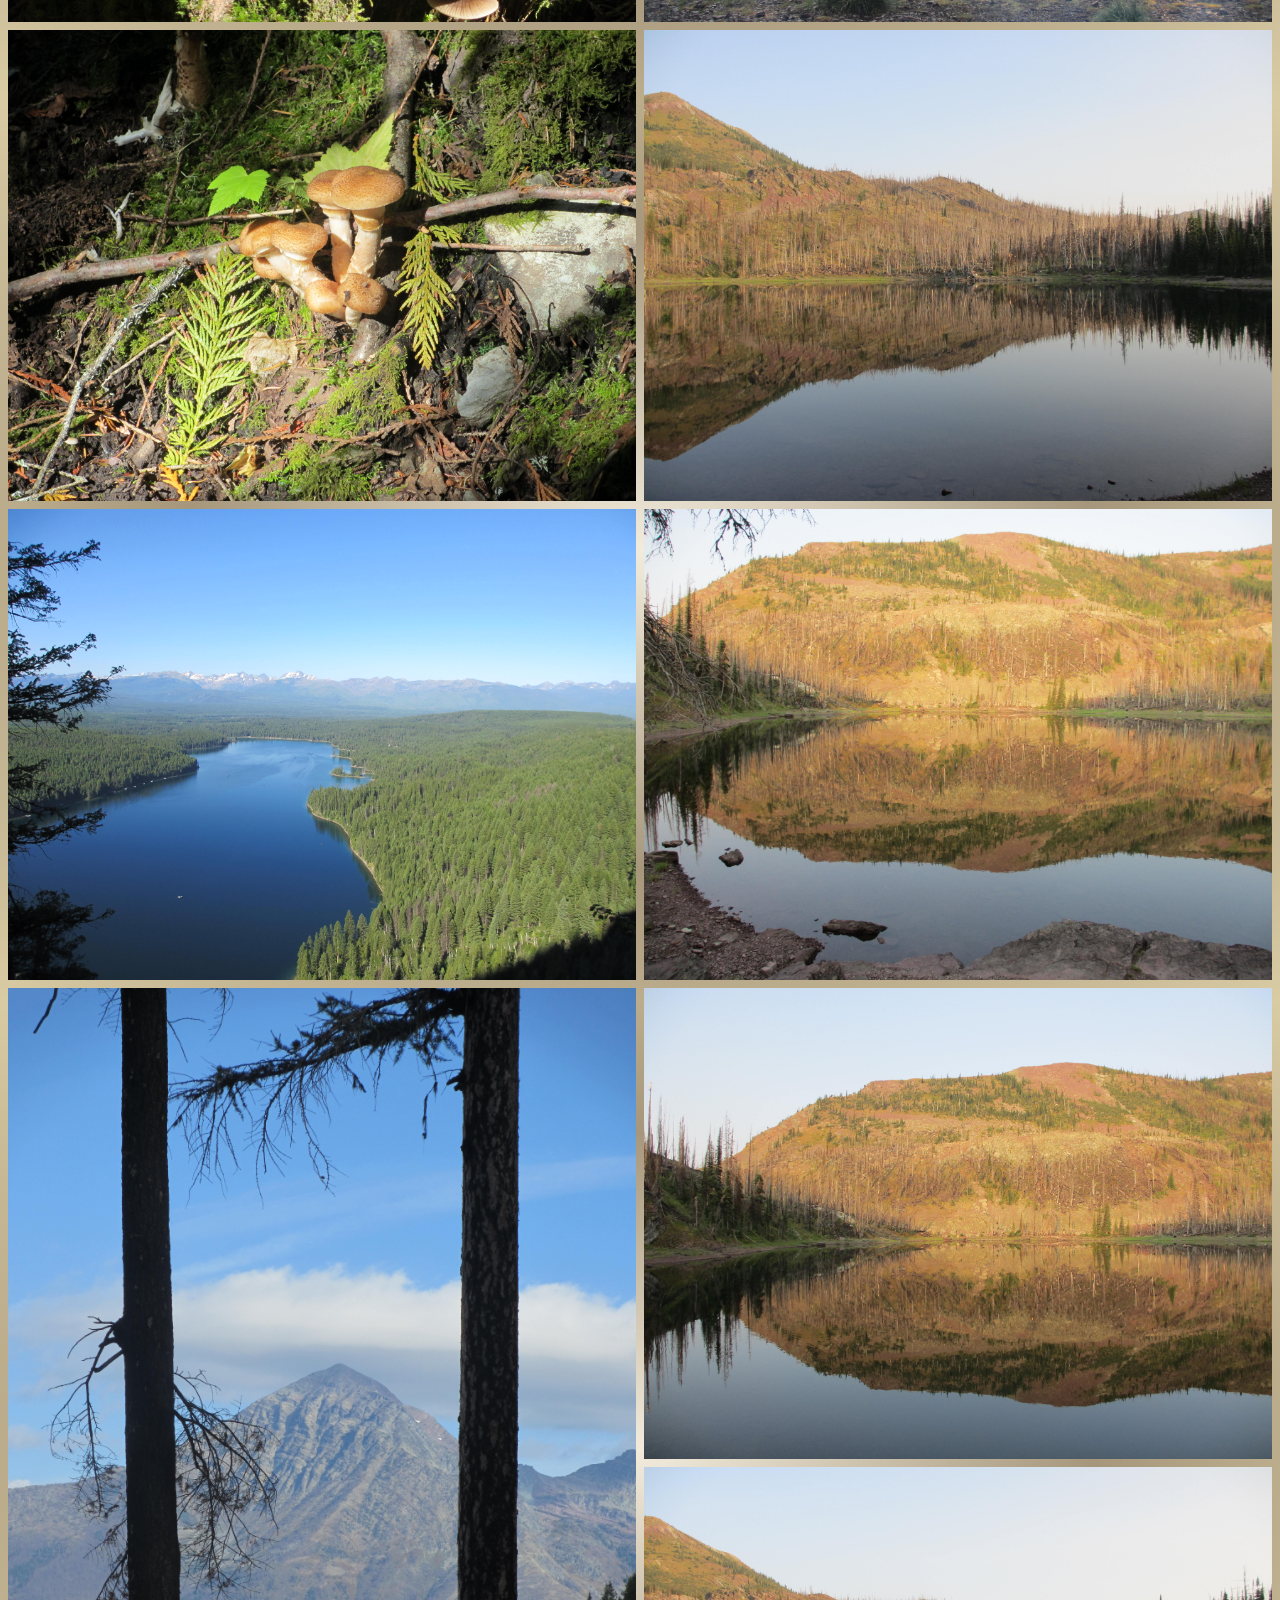
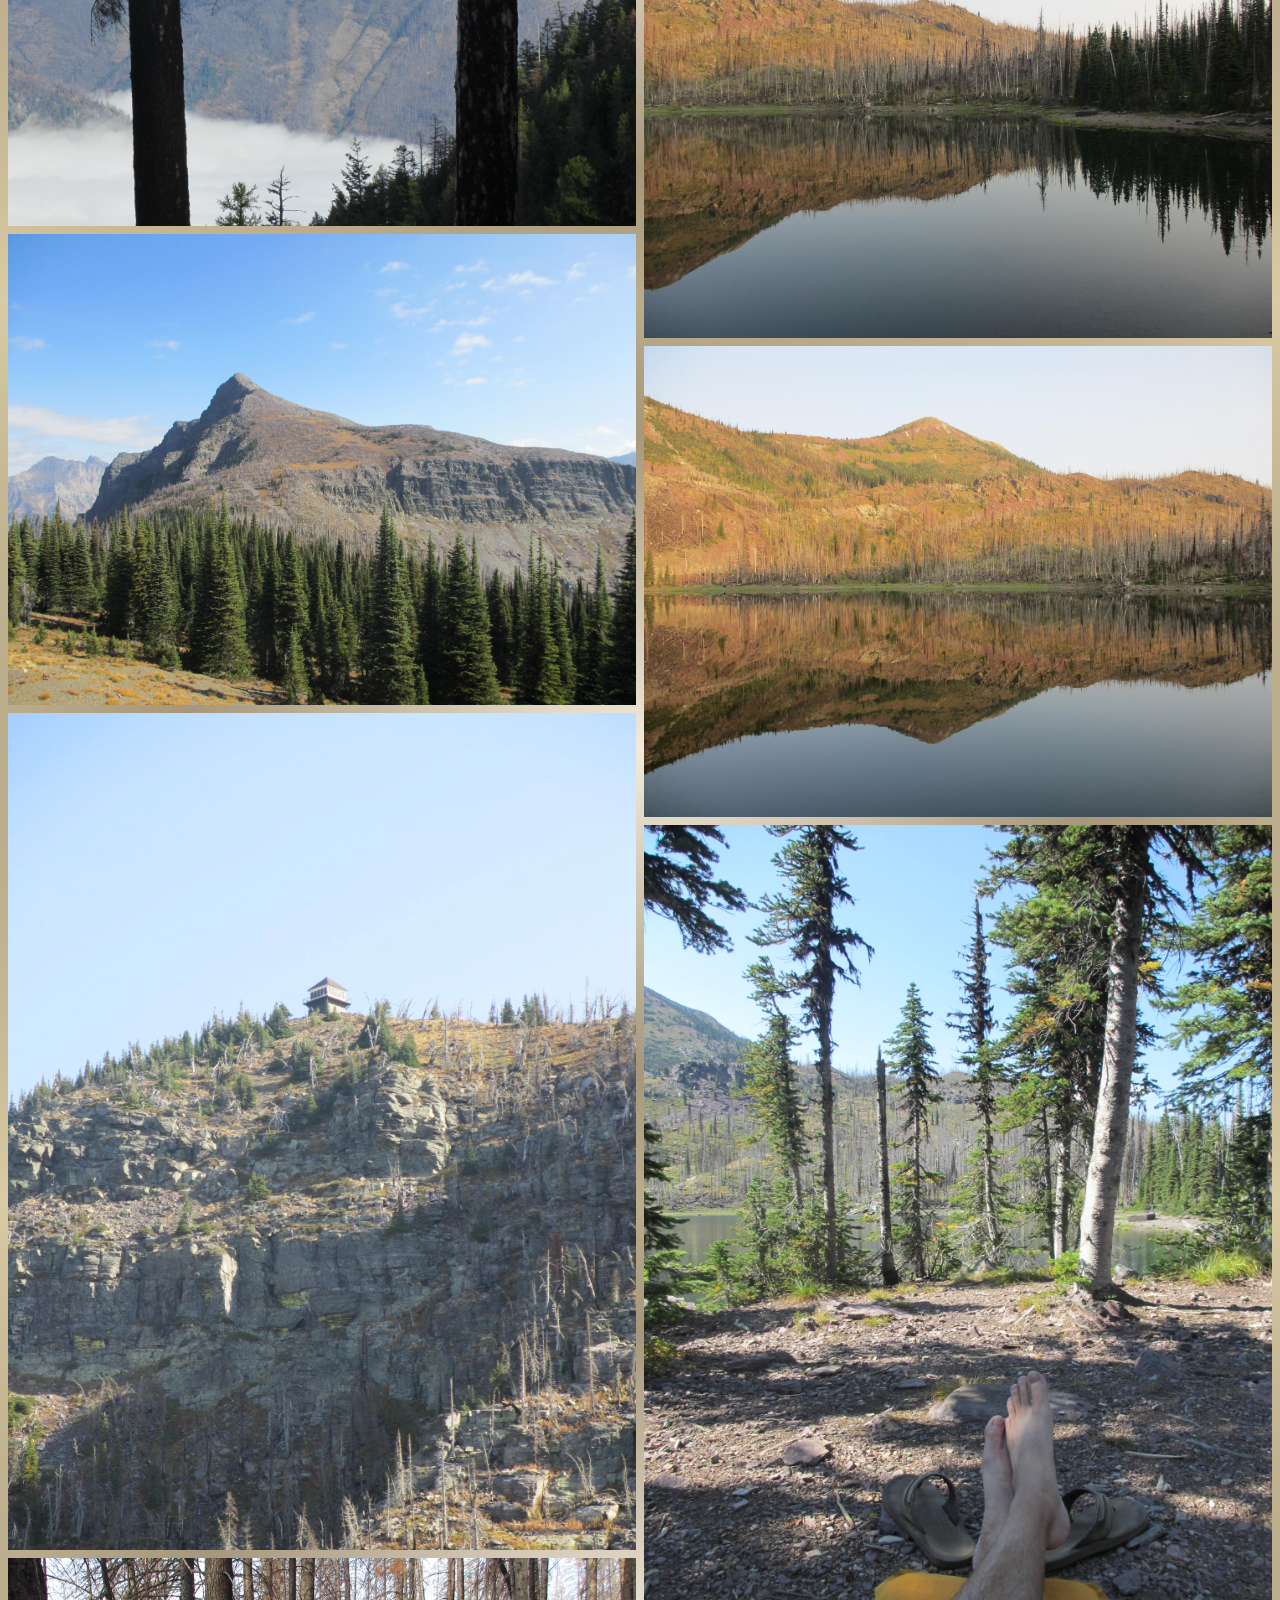
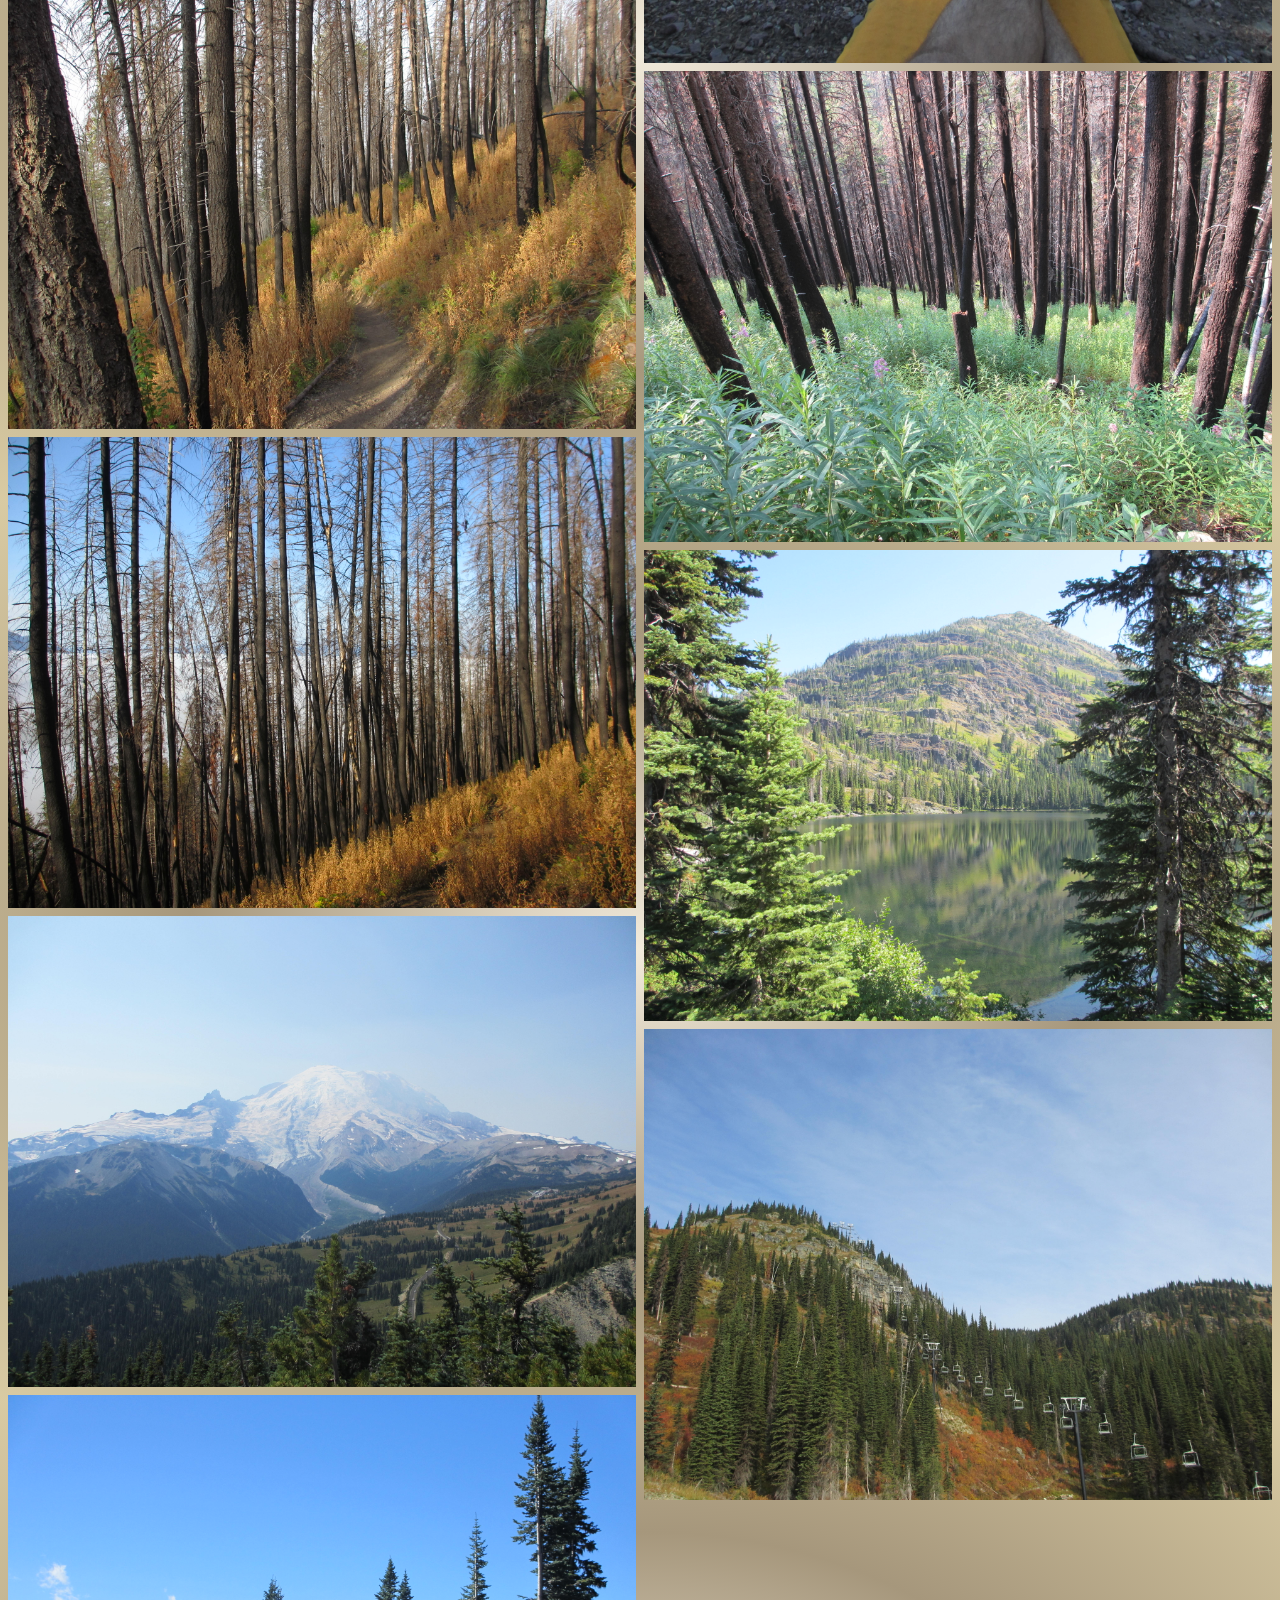
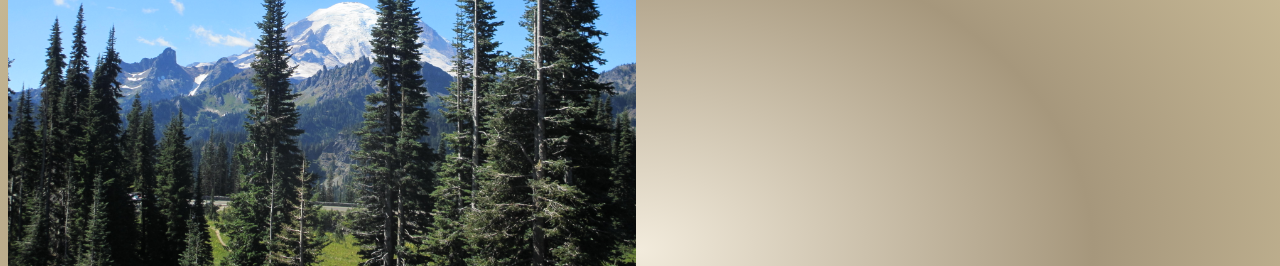
==== commit ba02b8c9: "added script for adding active class to currently selected button" ====
--- a/testing.html
+++ b/testing.html
@@ -14,6 +14,9 @@
     <!-- link to Google Fonts -->
     <link rel="preconnect" href="https://fonts.gstatic.com">
     <link href="https://fonts.googleapis.com/css2?family=Josefin+Sans&display=swap" rel="stylesheet">
+
+    <!-- link to jQuery CDN -->
+    <script src="https://code.jquery.com/jquery-3.5.1.slim.min.js" integrity="sha256-4+XzXVhsDmqanXGHaHvgh1gMQKX40OUvDEBTu8JcmNs=" crossorigin="anonymous"></script>
   </head>
   <body>
     <!-- side by side video container -->
@@ -44,6 +47,16 @@
       </video>
     </div>
 
+    <!-- image gallery header container -->
+    <div class="gallery_header">
+      <h1>GALLERY</h1>
+      <p>Display Viewing Mode</p>
+      <button class="button active" onclick="displayQuarter()">25%</button>
+      <button class="button" onclick="displayThird()">33%</button>
+      <button class="button" onclick="displayHalf()">50%</button>
+      <button class="button" onclick="displayWhole()">100%</button>
+    </div>
+
     <!-- image gallery container -->
     <div class="row">
       <div class="column">
@@ -57,6 +70,8 @@
         <img src="images/fire_rake.JPG" style="width:100%">
         <img src="images/fox.JPG" style="width:100%">
         <img src="images/holland_lake_trail.JPG" style="width:100%">
+      </div>
+      <div class="column">
         <img src="images/kalispell.JPG" style="width:100%">
         <img src="images/kalispell_hoop.JPG" style="width:100%">
         <img src="images/kalispell_hut.JPG" style="width:100%">
@@ -79,6 +94,8 @@
         <img src="images/mtbrowntrail_2.JPG" style="width:100%">
         <img src="images/mtrainier.JPG" style="width:100%">
         <img src="images/mtrainier_2.JPG" style="width:100%">
+      </div>
+      <div class="column">
         <img src="images/pyramid_lake.JPG" style="width:100%">
         <img src="images/pyramid_lake_2.JPG" style="width:100%">
         <img src="images/pyramid_lake_3.JPG" style="width:100%">
@@ -91,5 +108,48 @@
         <img src="images/whitefish_big_mountain.JPG" style="width:100%">
       </div>
     </div>
+
+    <script type="text/javascript">
+    // script to switch flex display viewing mode
+      var items = $(".column");
+
+      var i;
+
+      function displayQuarter() {
+        for (i = 0; i < items.length; i++) {
+          items[i].style.flex = "25%";
+        }
+      }
+
+      function displayThird() {
+        for (i = 0; i < items.length; i++) {
+          items[i].style.flex = "33%";
+        }
+      }
+
+      function displayHalf() {
+        for (i = 0; i < items.length; i++) {
+          items[i].style.flex = "50%";
+        }
+      }
+
+      function displayWhole() {
+        for (i = 0; i < items.length; i++) {
+          items[i].style.flex = "100%";
+        }
+      }
+
+      // script to add active class to currently selected button
+      var header = $(".gallery_header");
+      var buttons = $(".button");
+
+      for (var i = 0; i < buttons.length; i++) {
+        buttons[i].addEventListener("click", function() {
+          var selectedButton = $(".active");
+          selectedButton[0].className = selectedButton[0].className.replace(" active", "");
+          this.className += " active";
+        });
+      }
+    </script>
   </body>
 </html>--- a/testing_style.css
+++ b/testing_style.css
@@ -89,4 +89,10 @@
 .column img {
   margin-top: 8px;
   vertical-align: middle;
+}
+
+/* style for buttons and image gallery container text */
+
+.active {
+  color: blue;
 }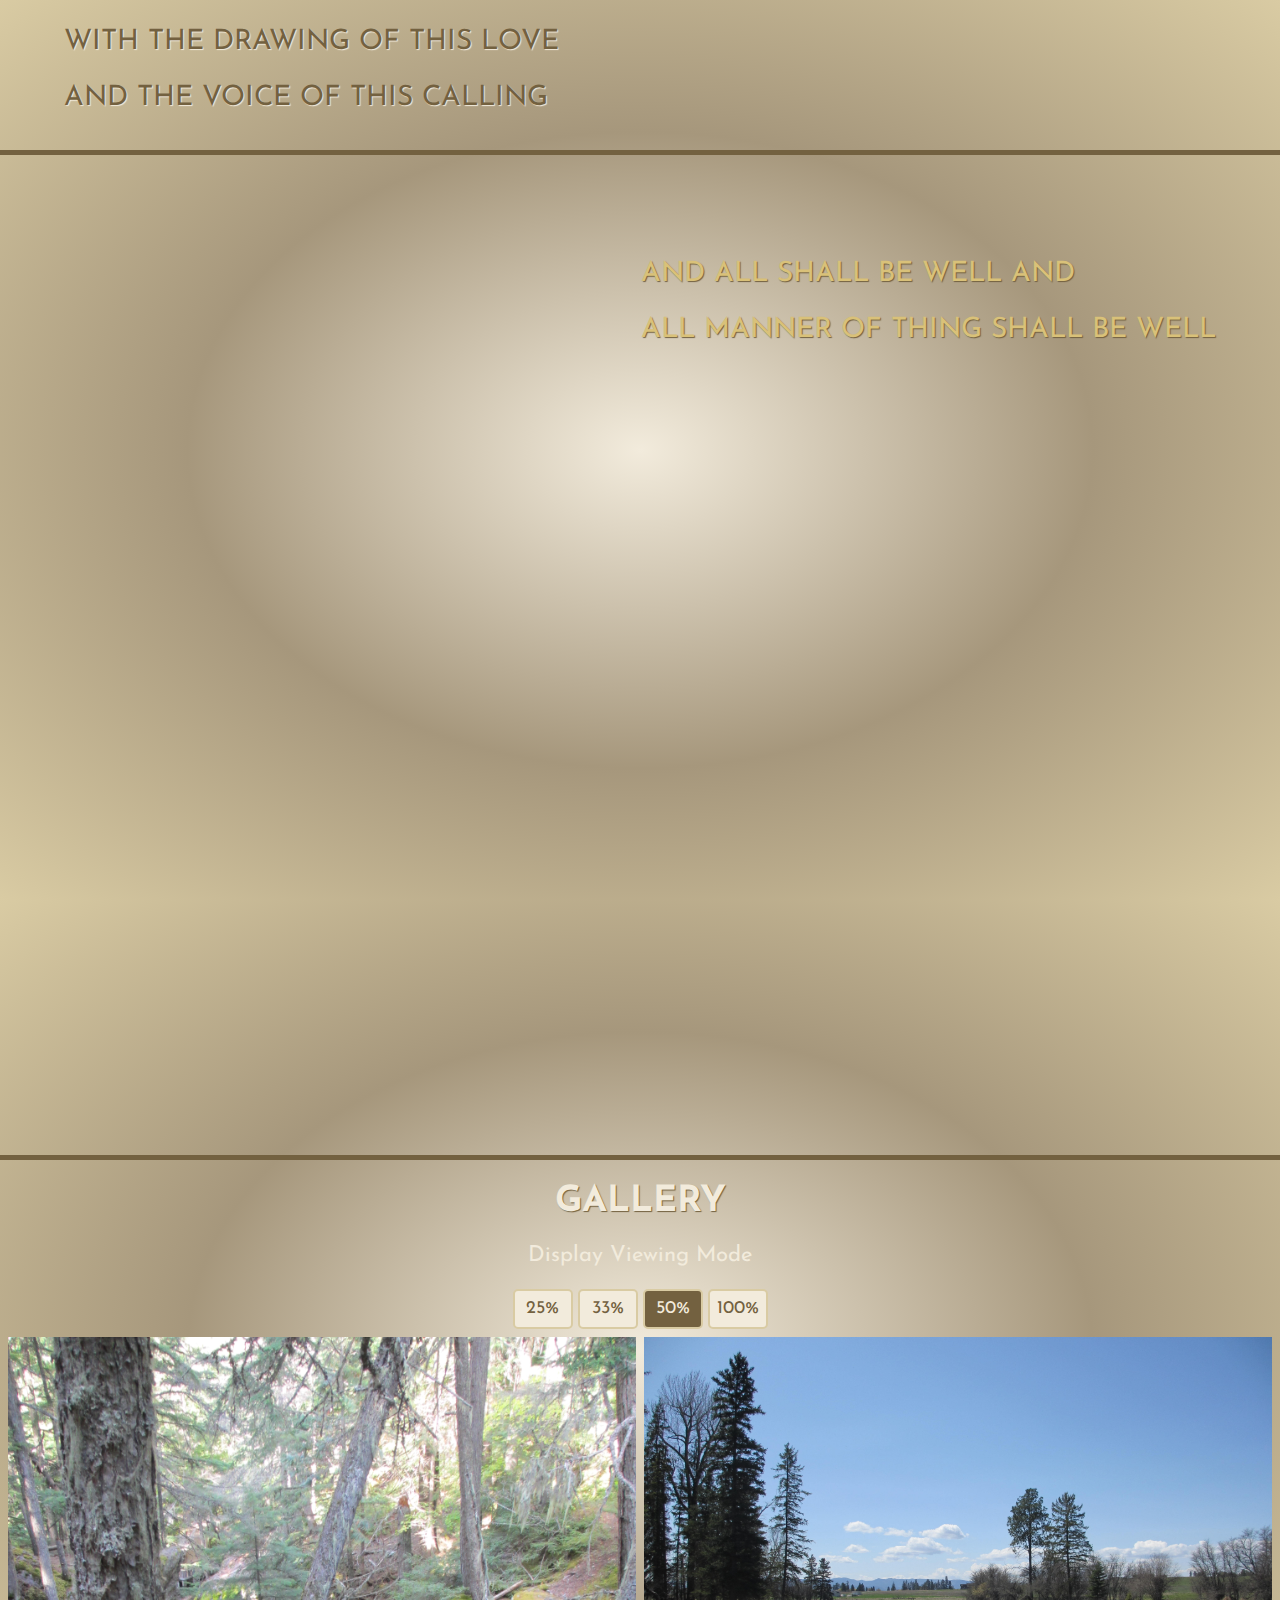
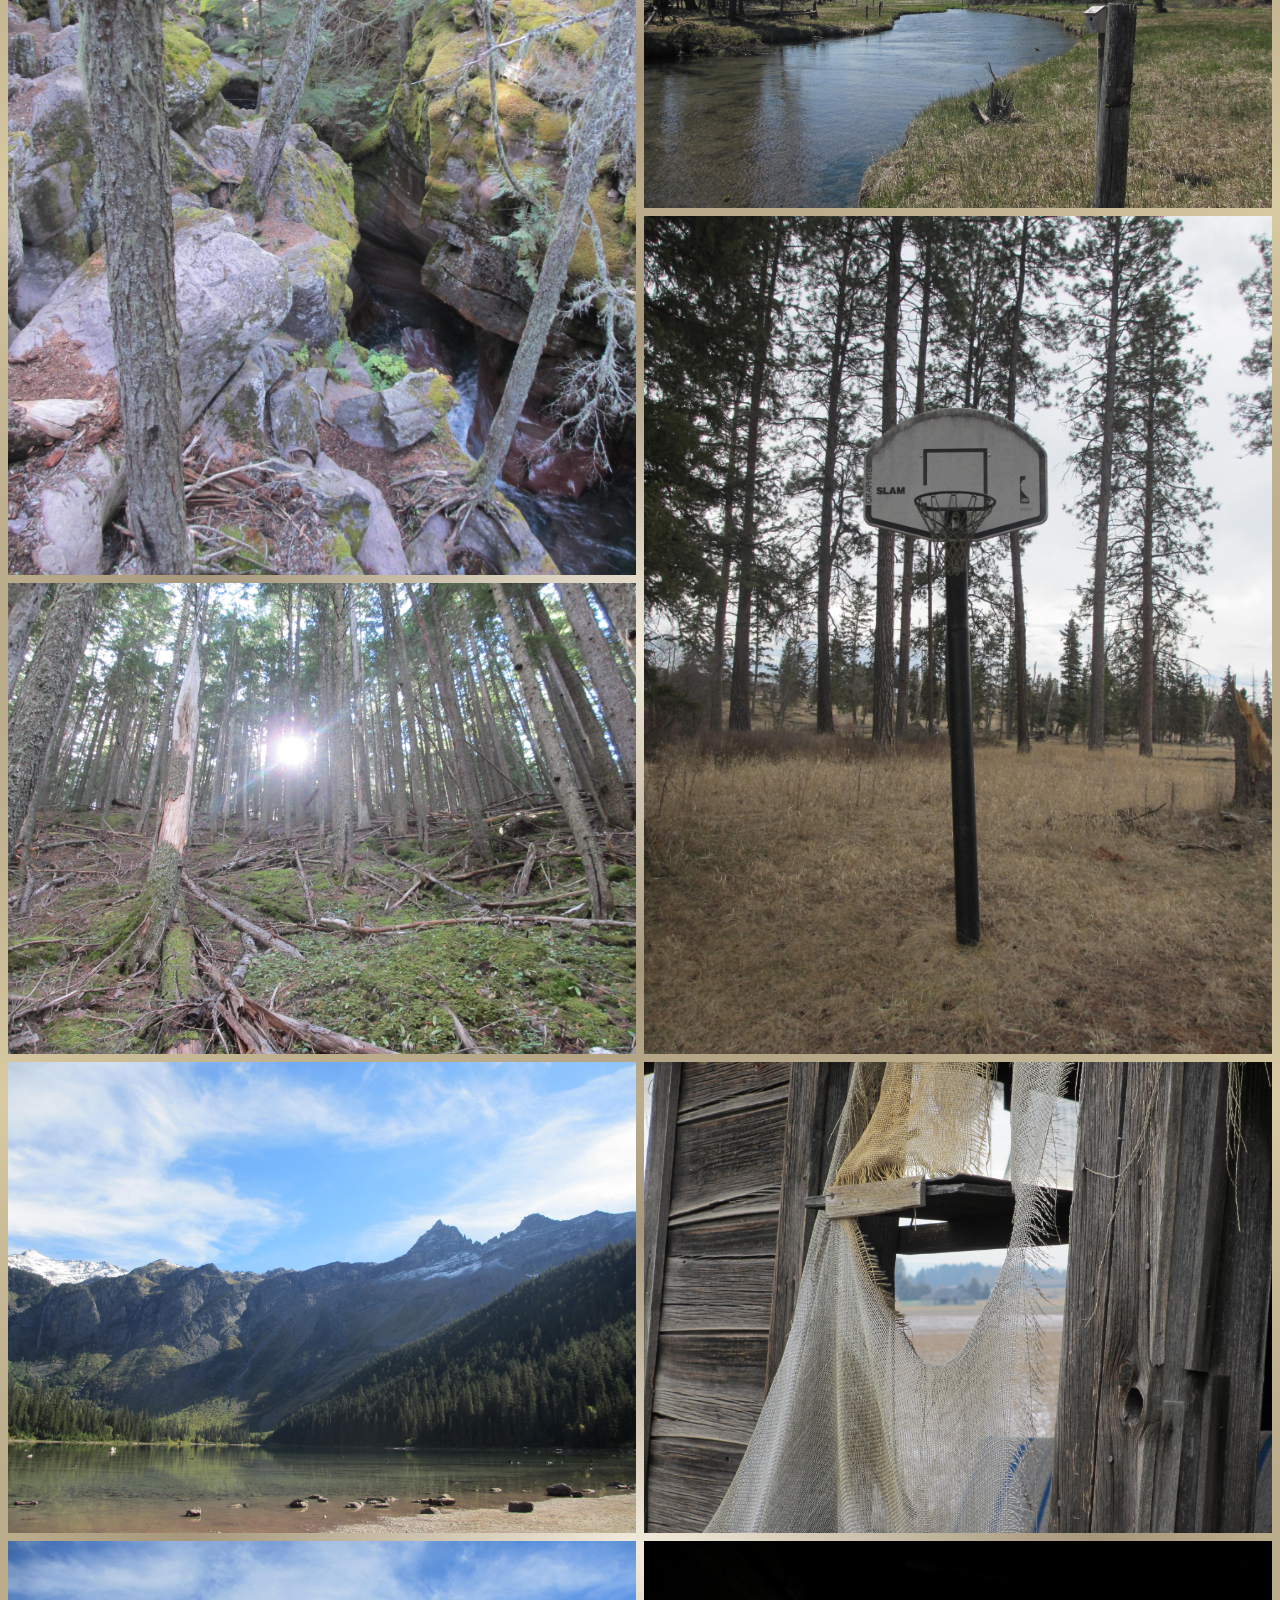
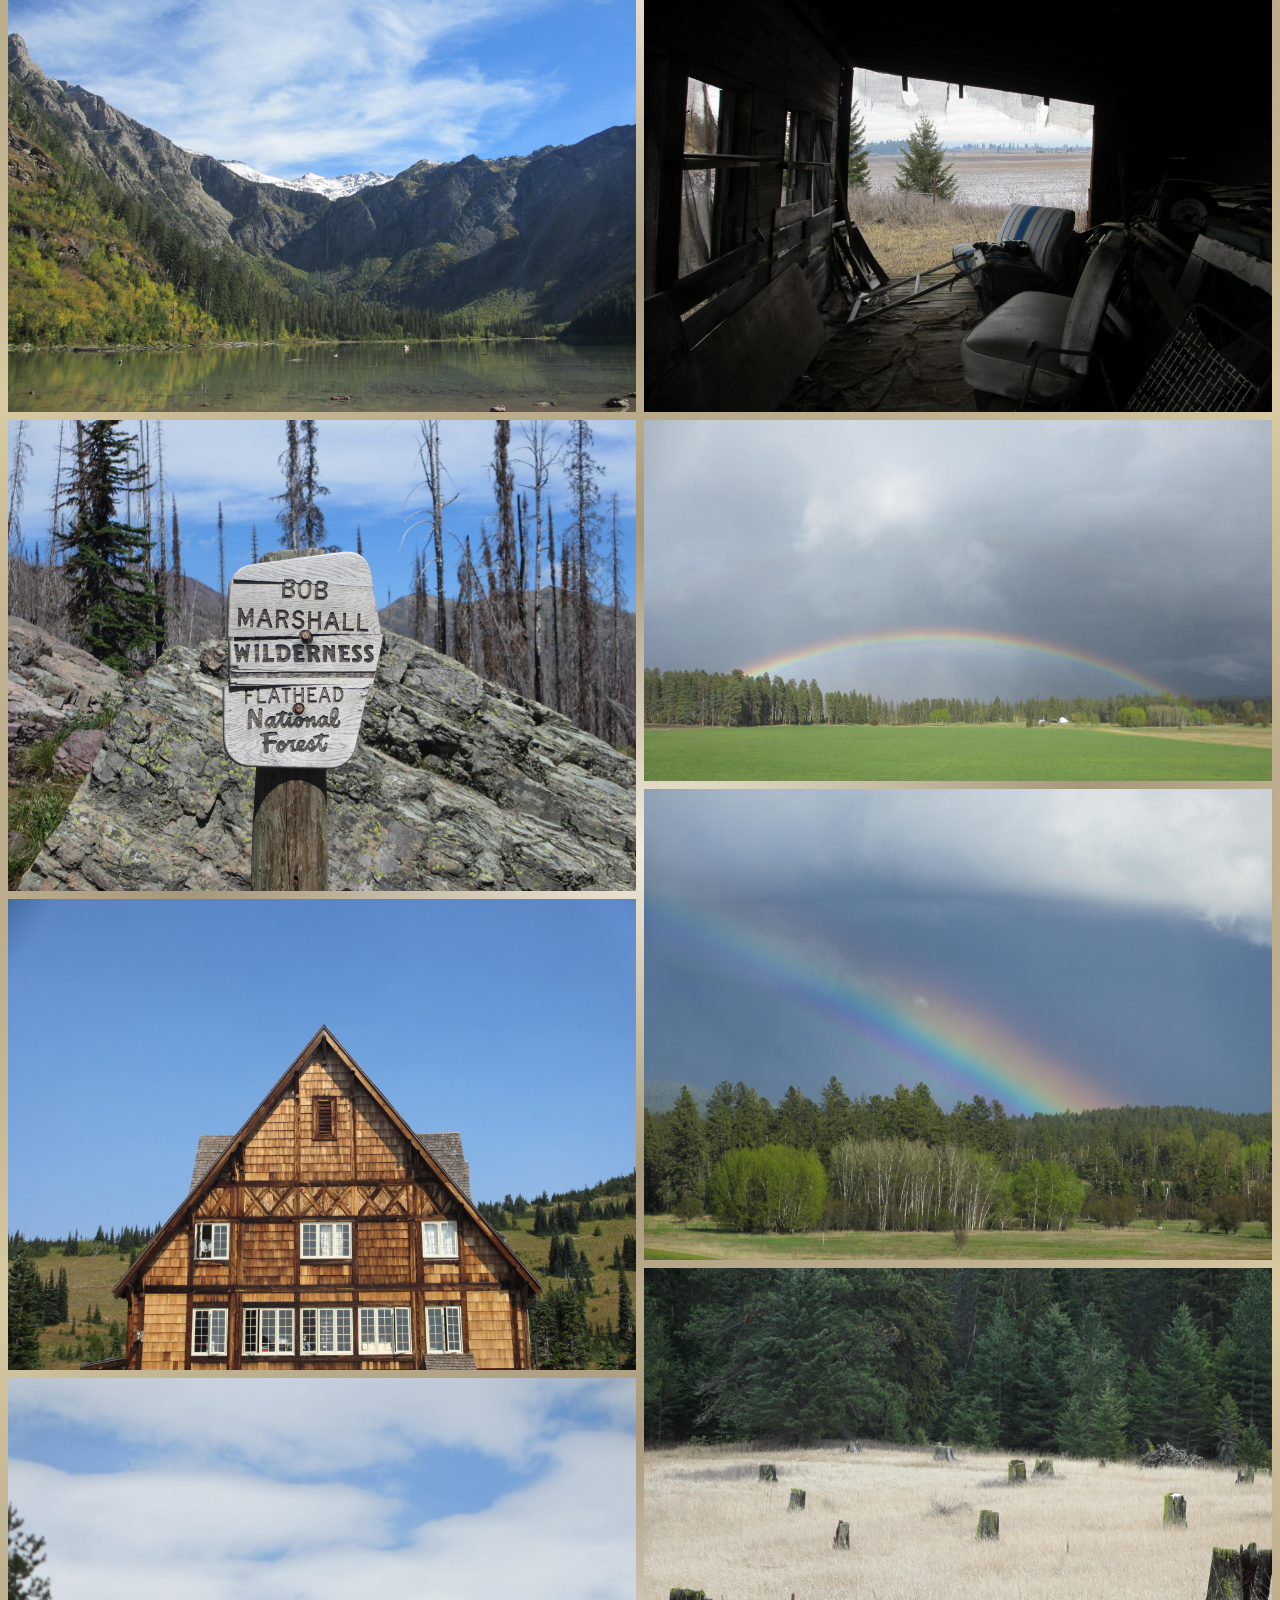
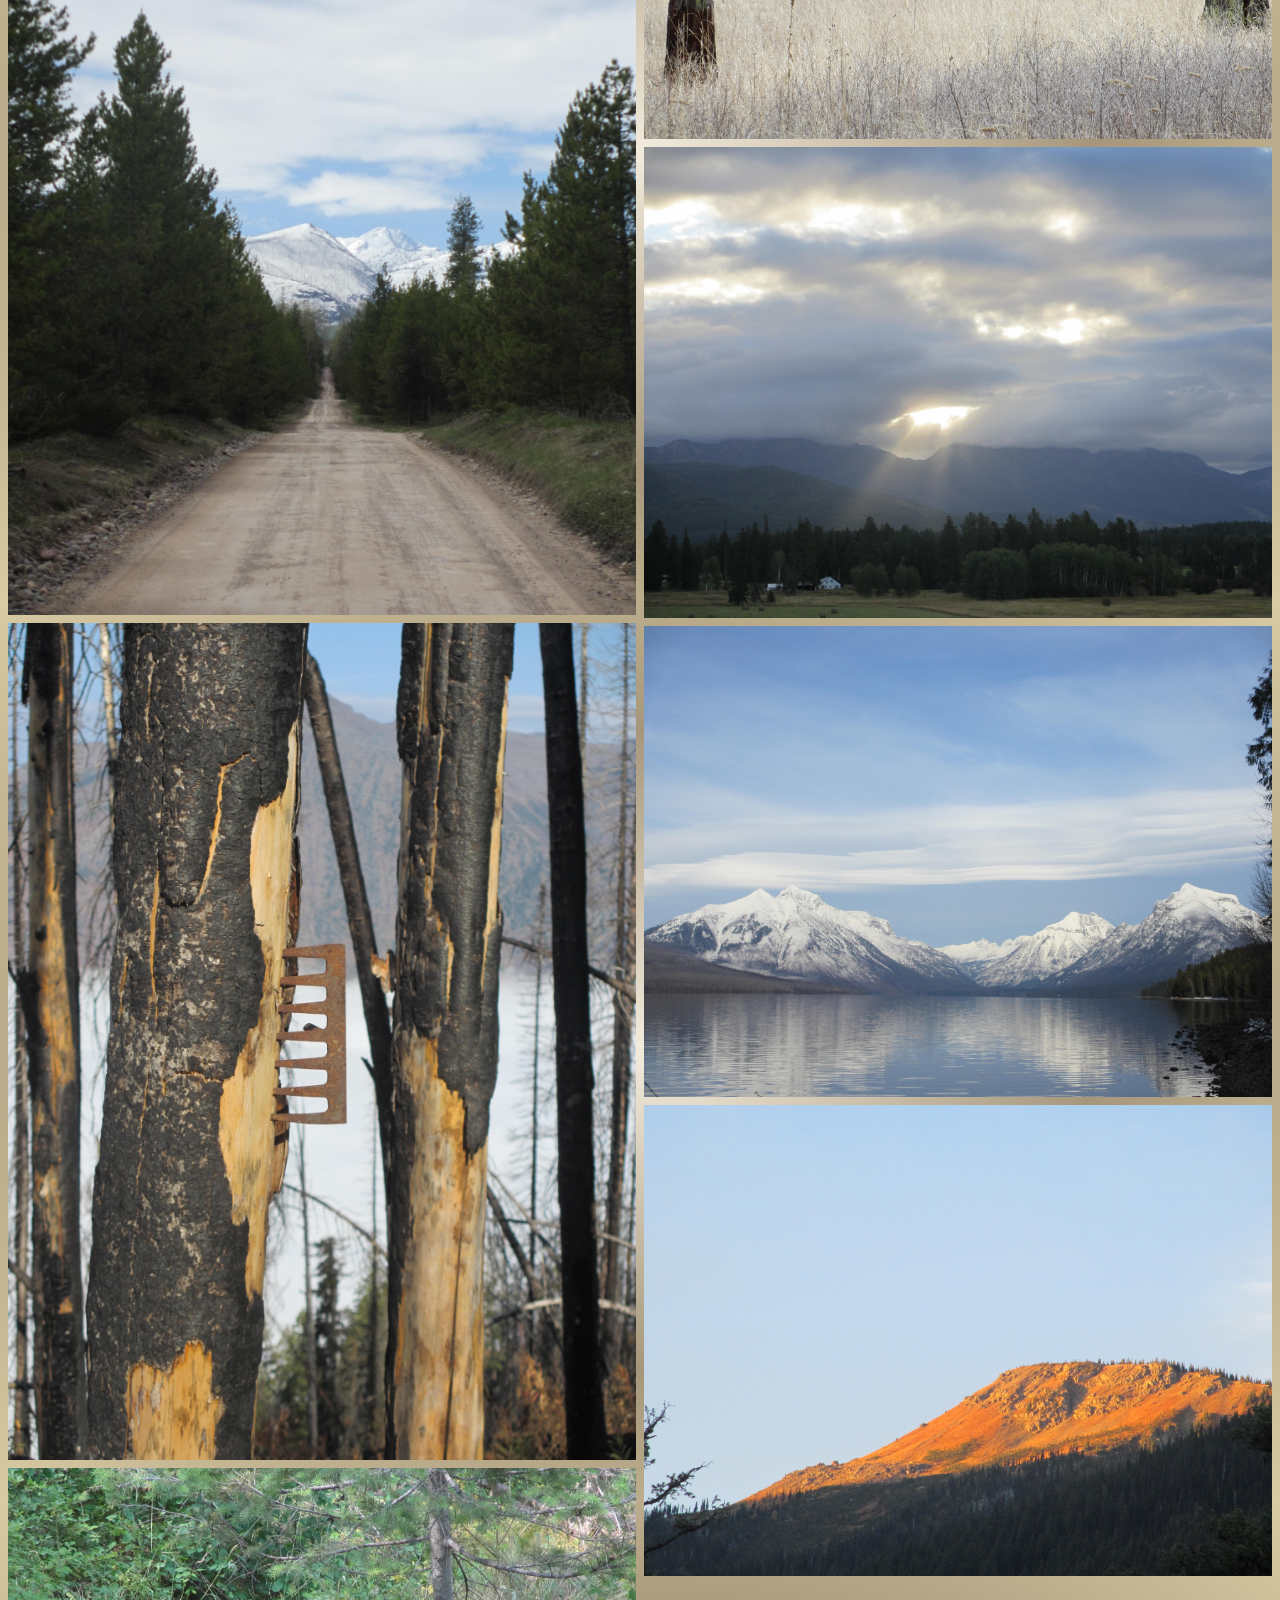
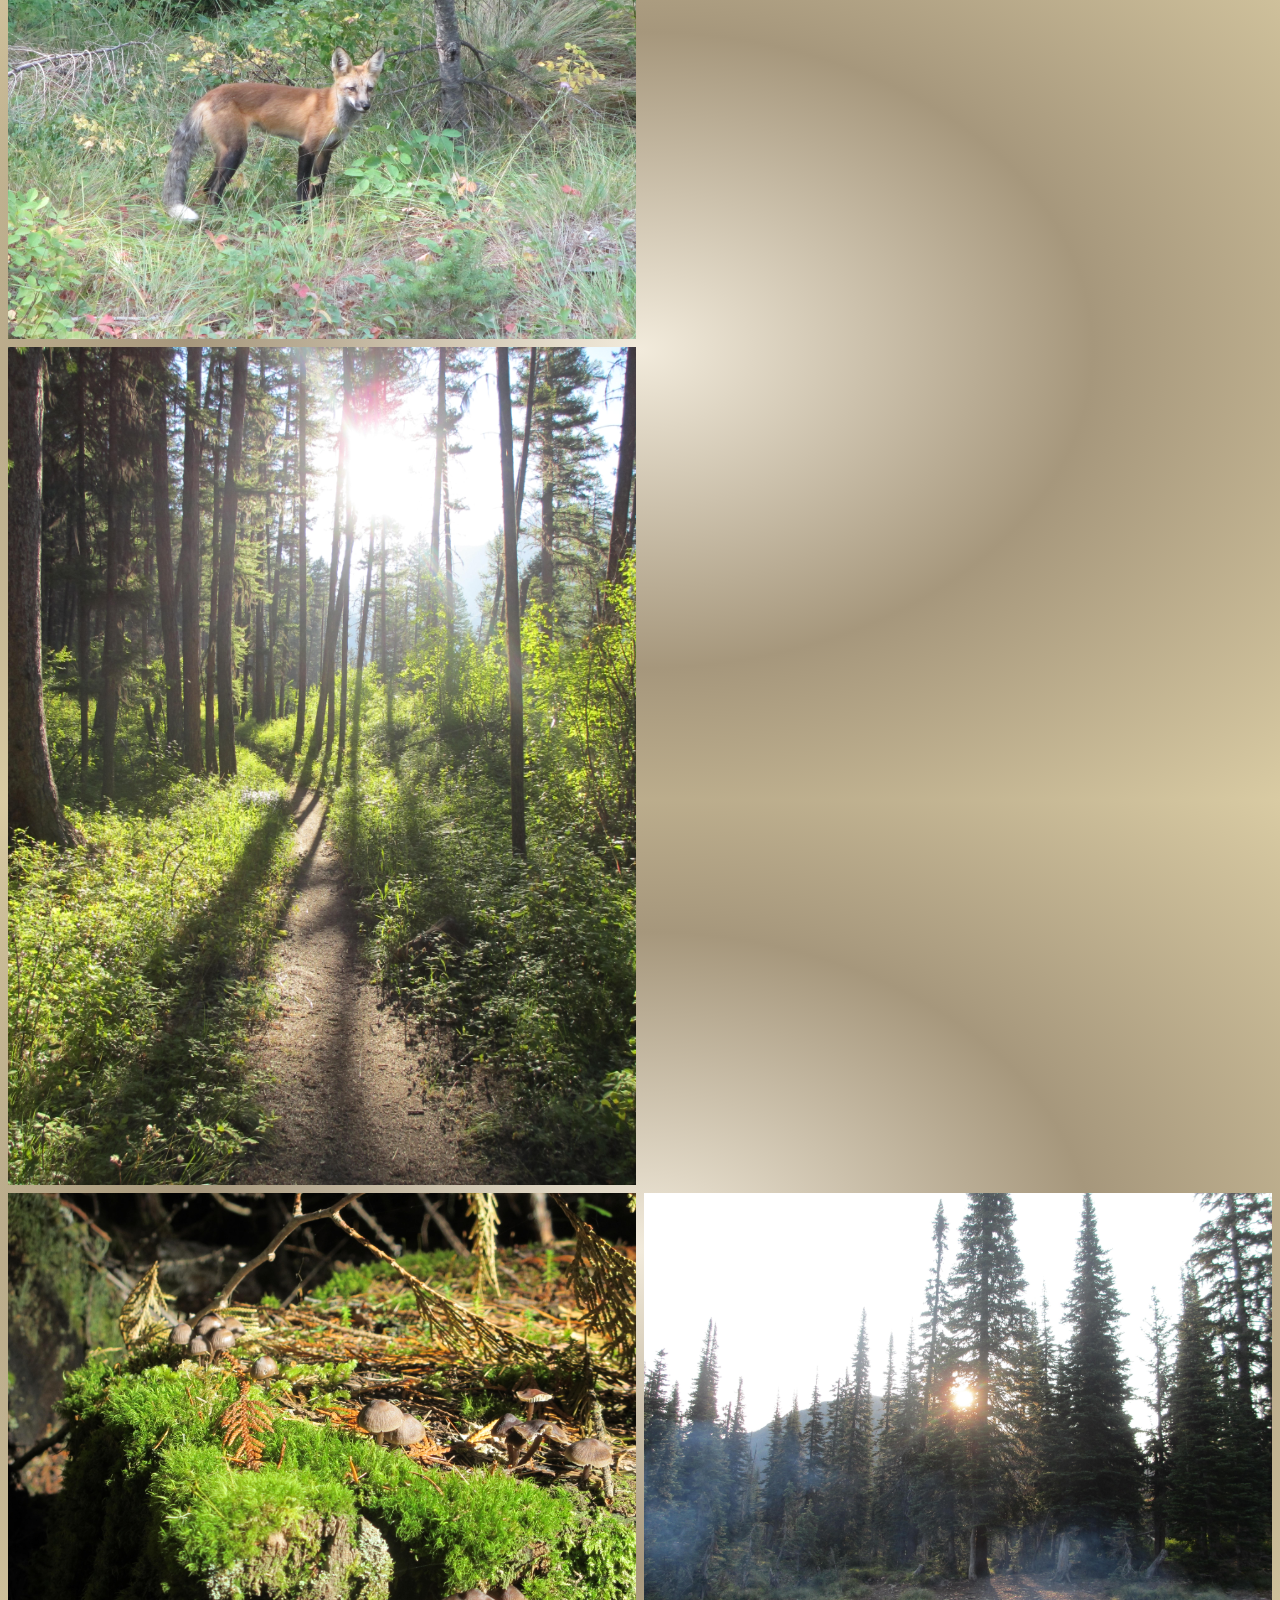
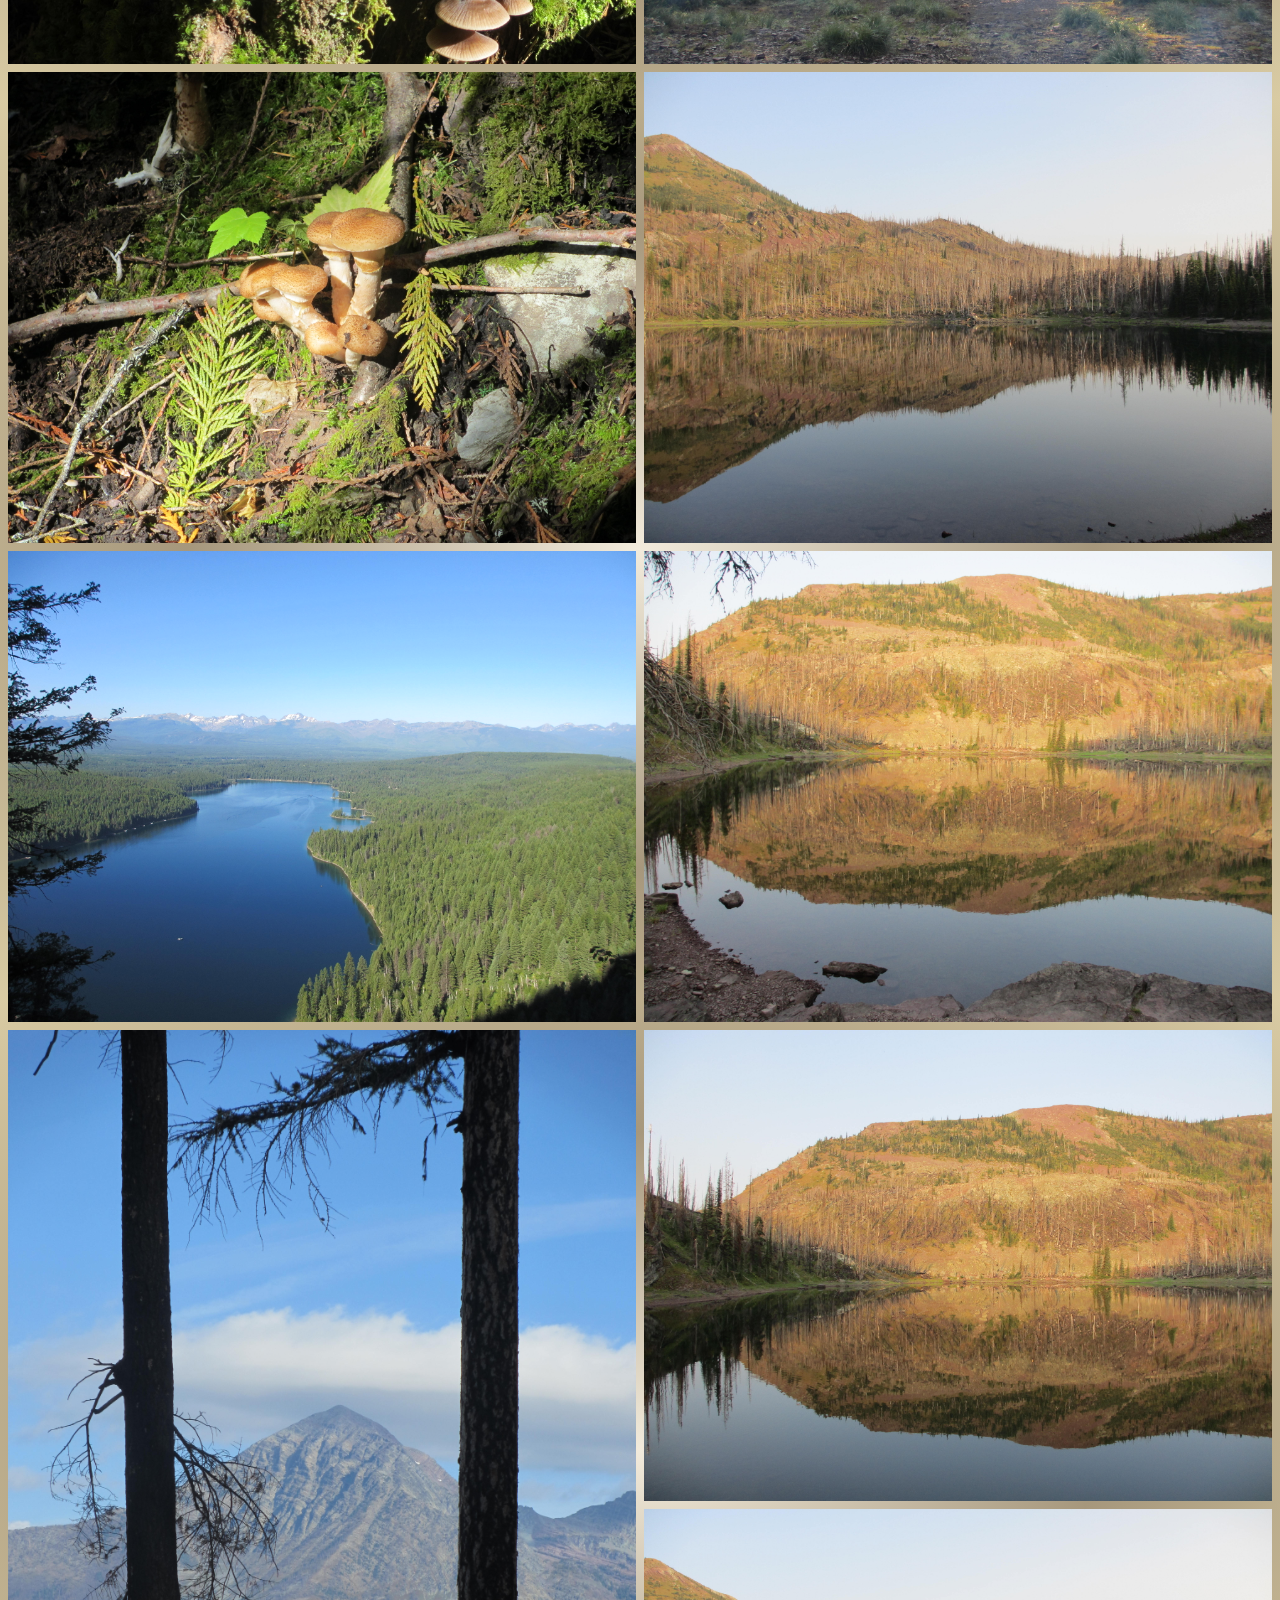
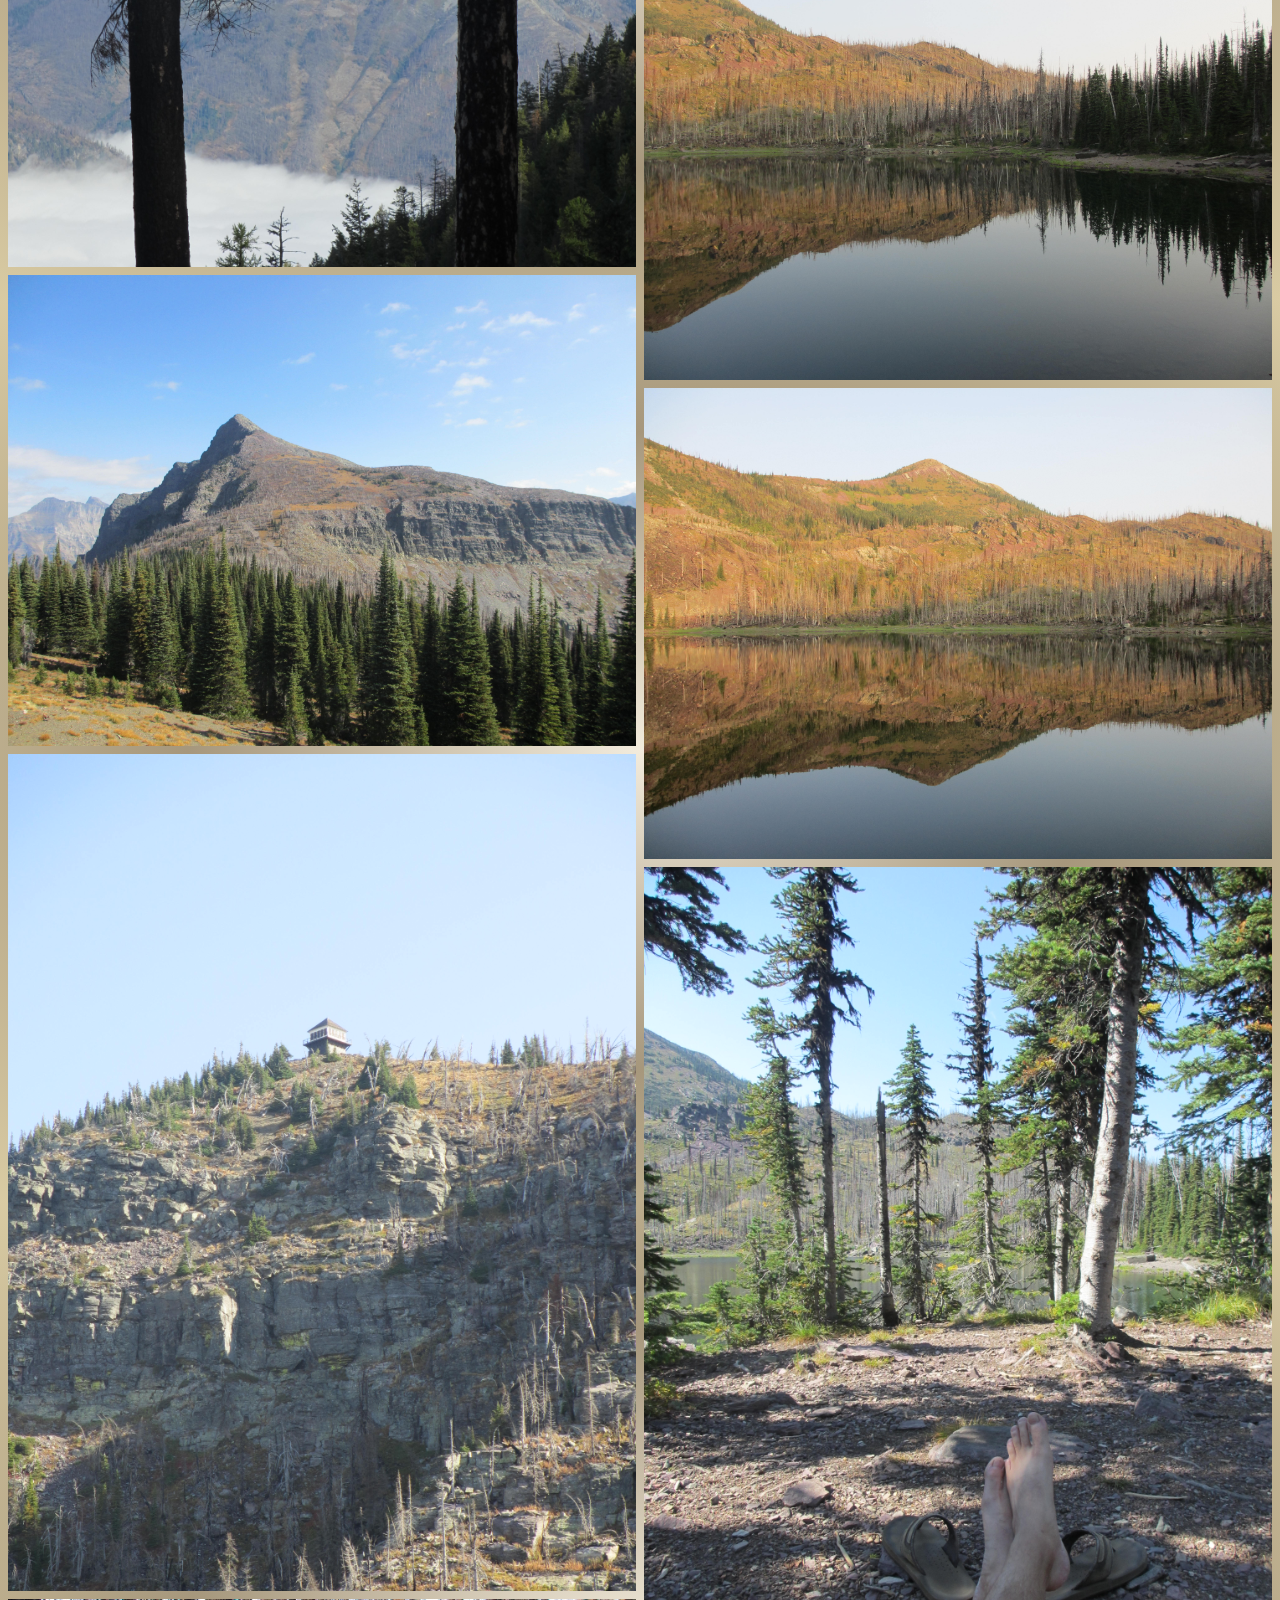
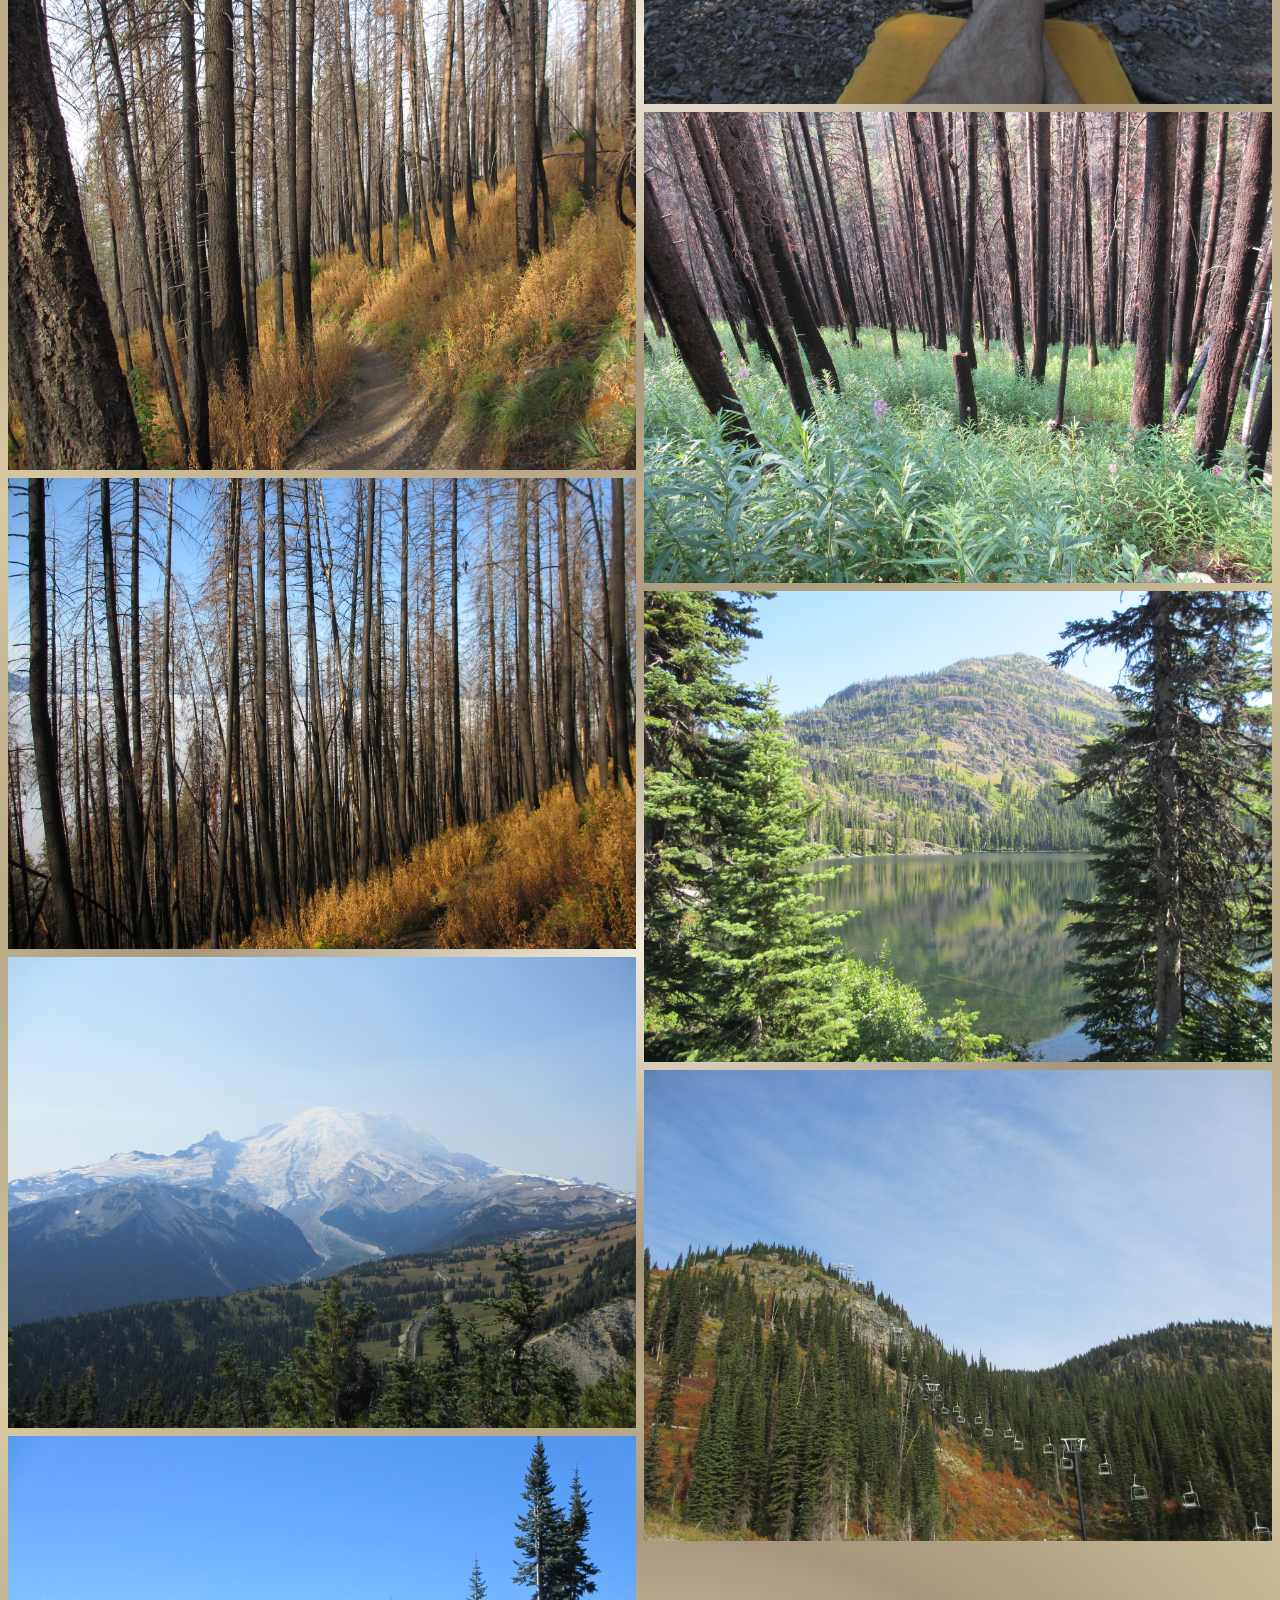
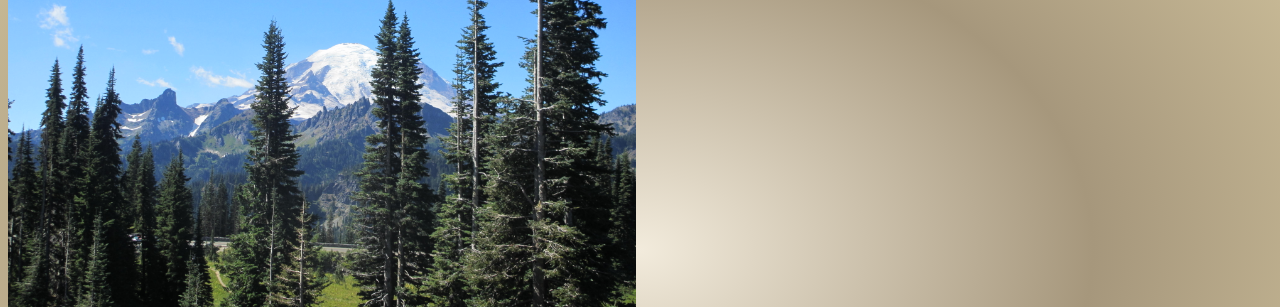
==== commit f882b325: "finished styling buttons and image gallery header text" ====
--- a/testing.html
+++ b/testing.html
@@ -51,9 +51,9 @@
     <div class="gallery_header">
       <h1>GALLERY</h1>
       <p>Display Viewing Mode</p>
-      <button class="button active" onclick="displayQuarter()">25%</button>
+      <button class="button" onclick="displayQuarter()">25%</button>
       <button class="button" onclick="displayThird()">33%</button>
-      <button class="button" onclick="displayHalf()">50%</button>
+      <button class="button active" onclick="displayHalf()">50%</button>
       <button class="button" onclick="displayWhole()">100%</button>
     </div>
 
--- a/testing_style.css
+++ b/testing_style.css
@@ -92,7 +92,41 @@
 }
 
 /* style for buttons and image gallery container text */
+.gallery_header {
+  text-align: center;
+  color: var(--offwhite);
+}
+
+h1 {
+  font-size: 36px;
+  text-shadow: 1px 1px 1px var(--brown);
+}
+
+.gallery_header > p {
+  font-size: 22px;
+}
+
+.button {
+  width: 60px;
+  height: 40px;
+  color: var(--brown);
+  background-color: var(--offwhite);
+  border: solid 2px var(--tan);
+  border-radius: 5px;
+  font-size: 18px;
+  font-family: 'Josefin Sans', sans-serif;
+}
 
 .active {
-  color: blue;
+  background-color: var(--brown);
+  color: var(--offwhite);
+}
+
+.button:hover {
+  background-color: var(--wheat);
+  color: var(--brown);
+}
+
+.button:focus {
+  outline: none;
 }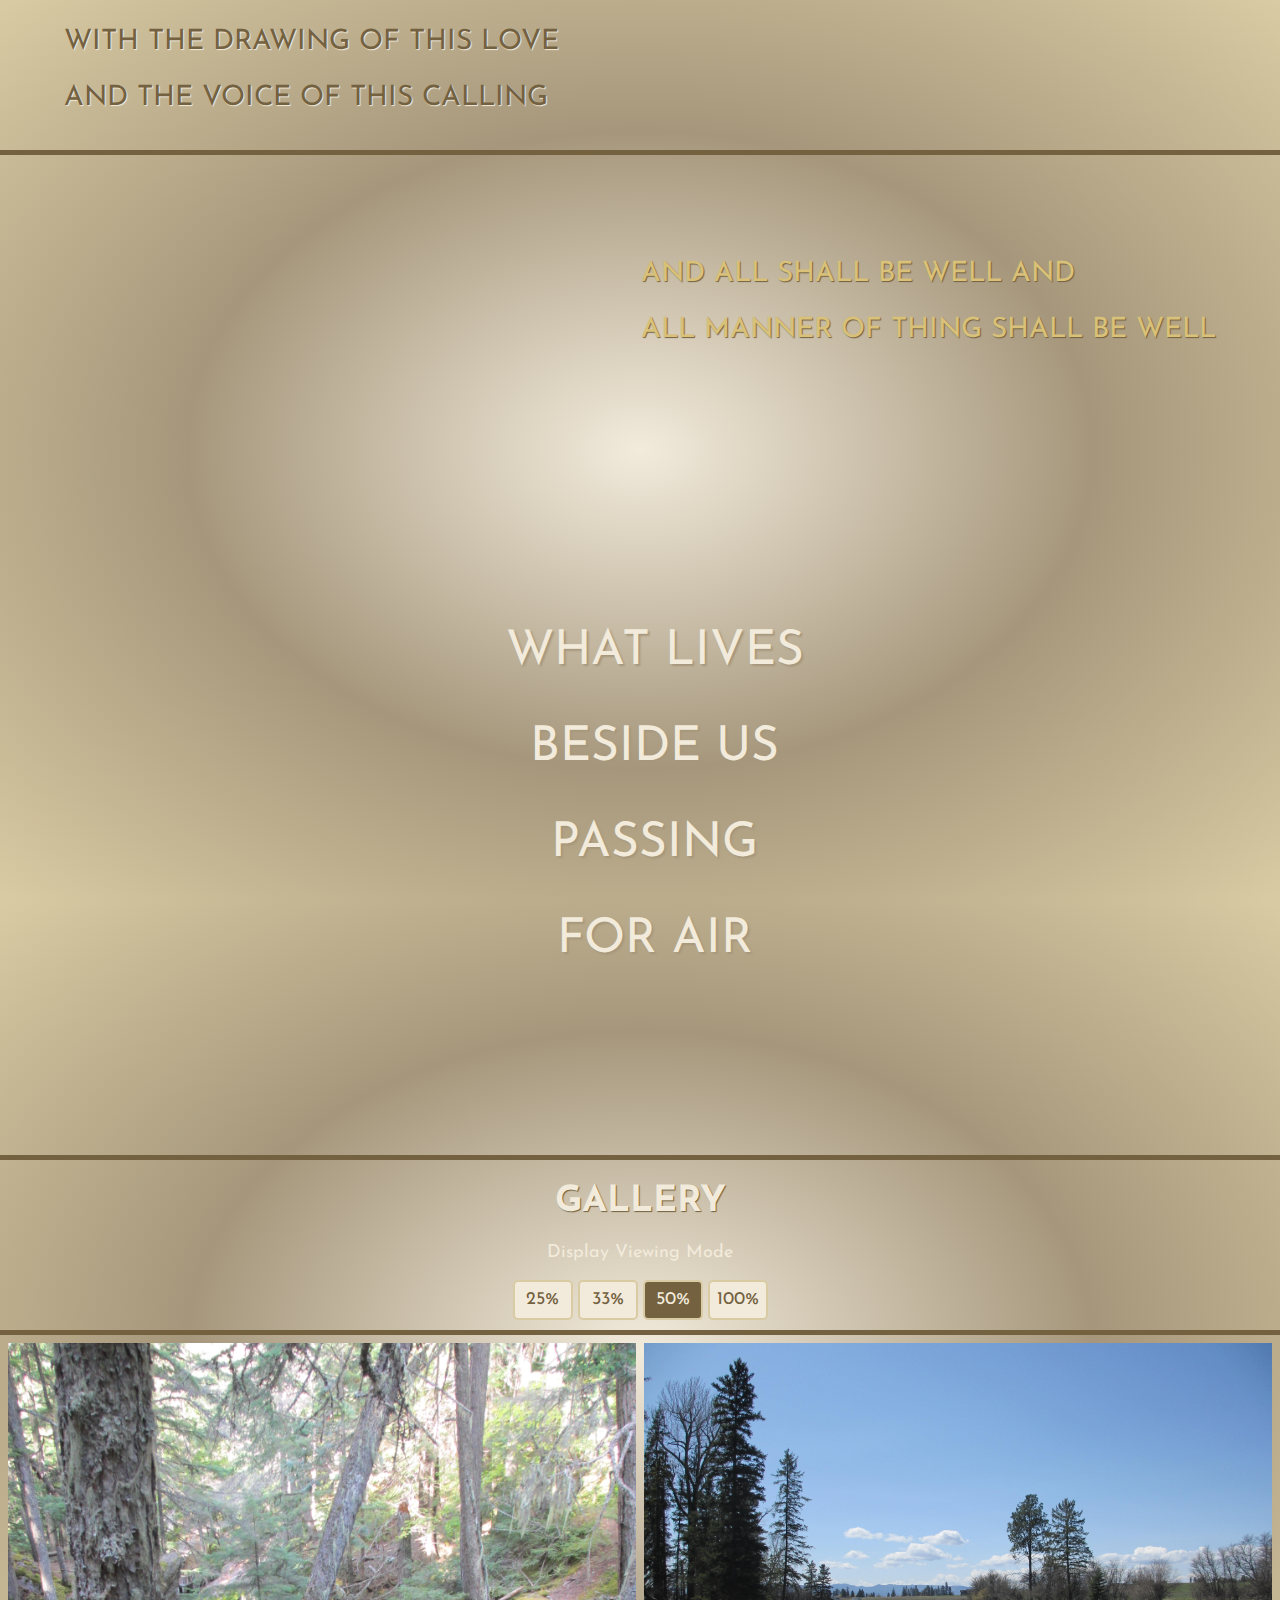
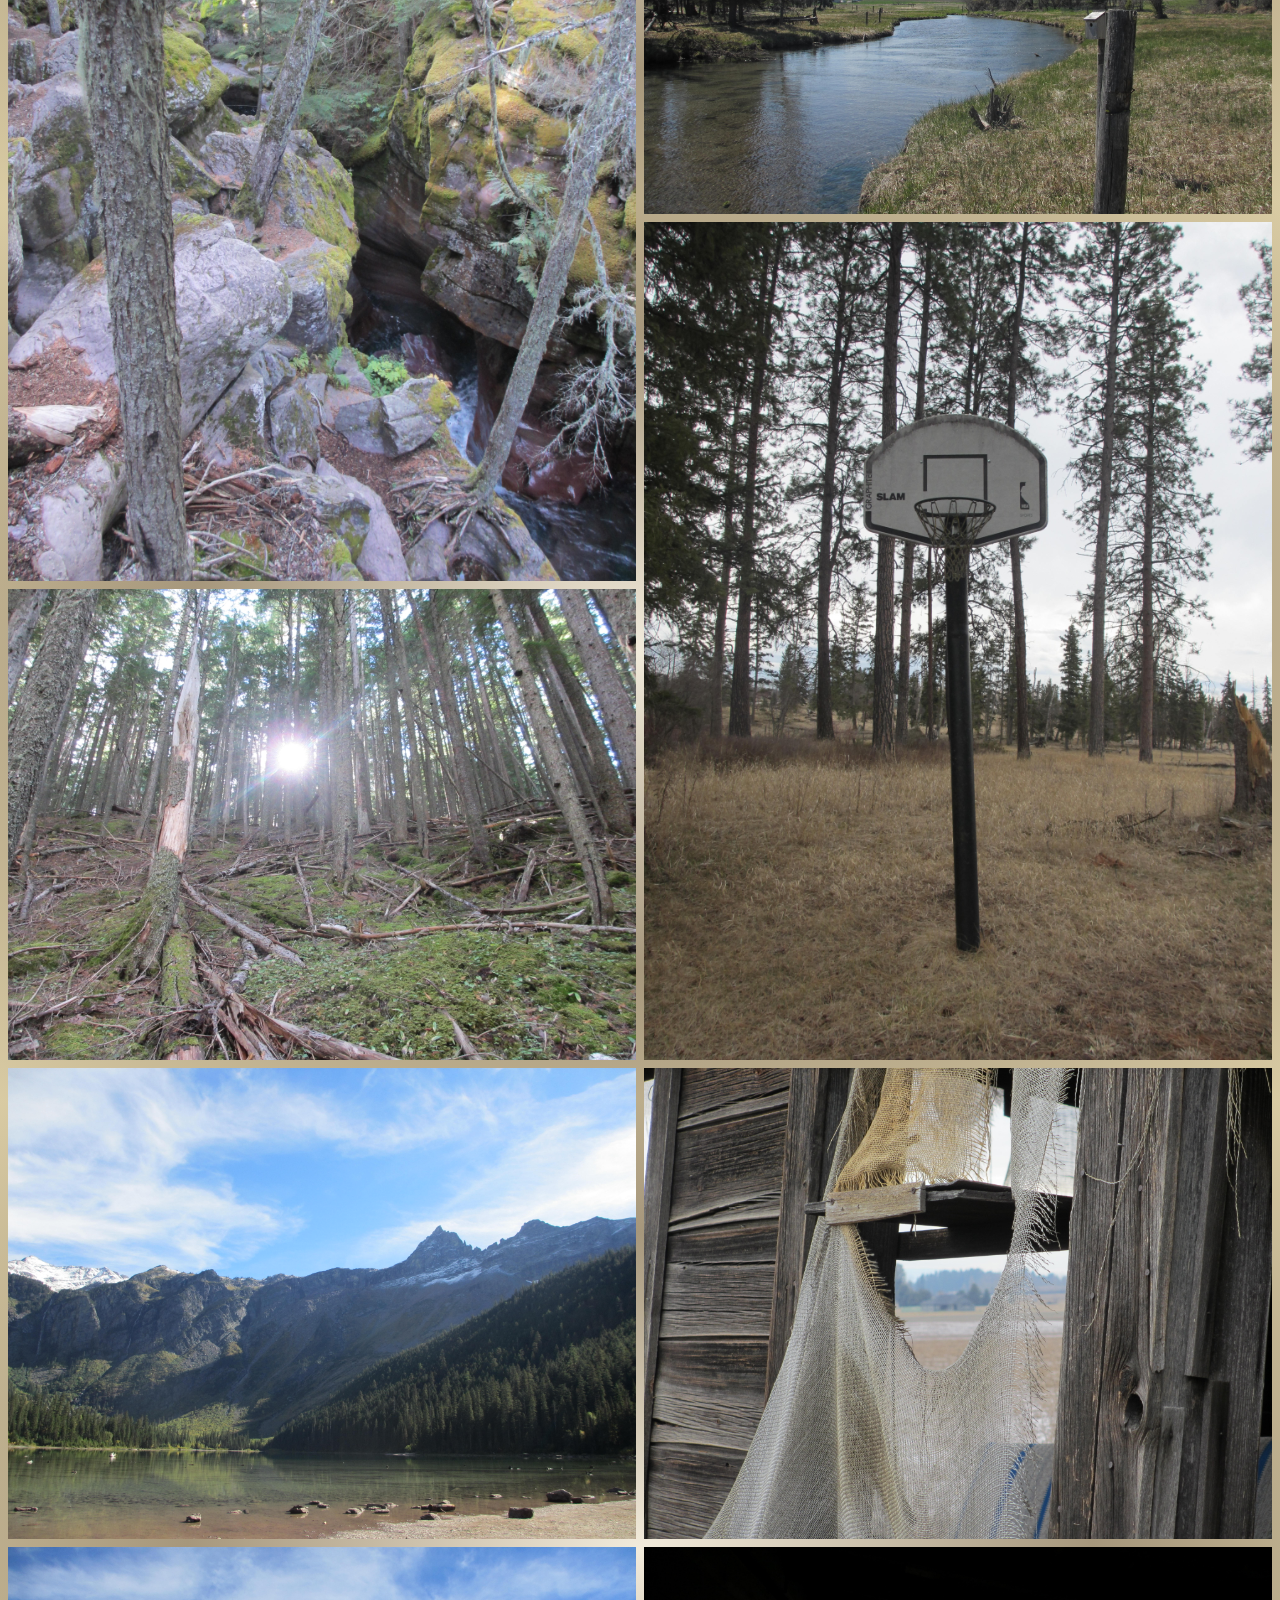
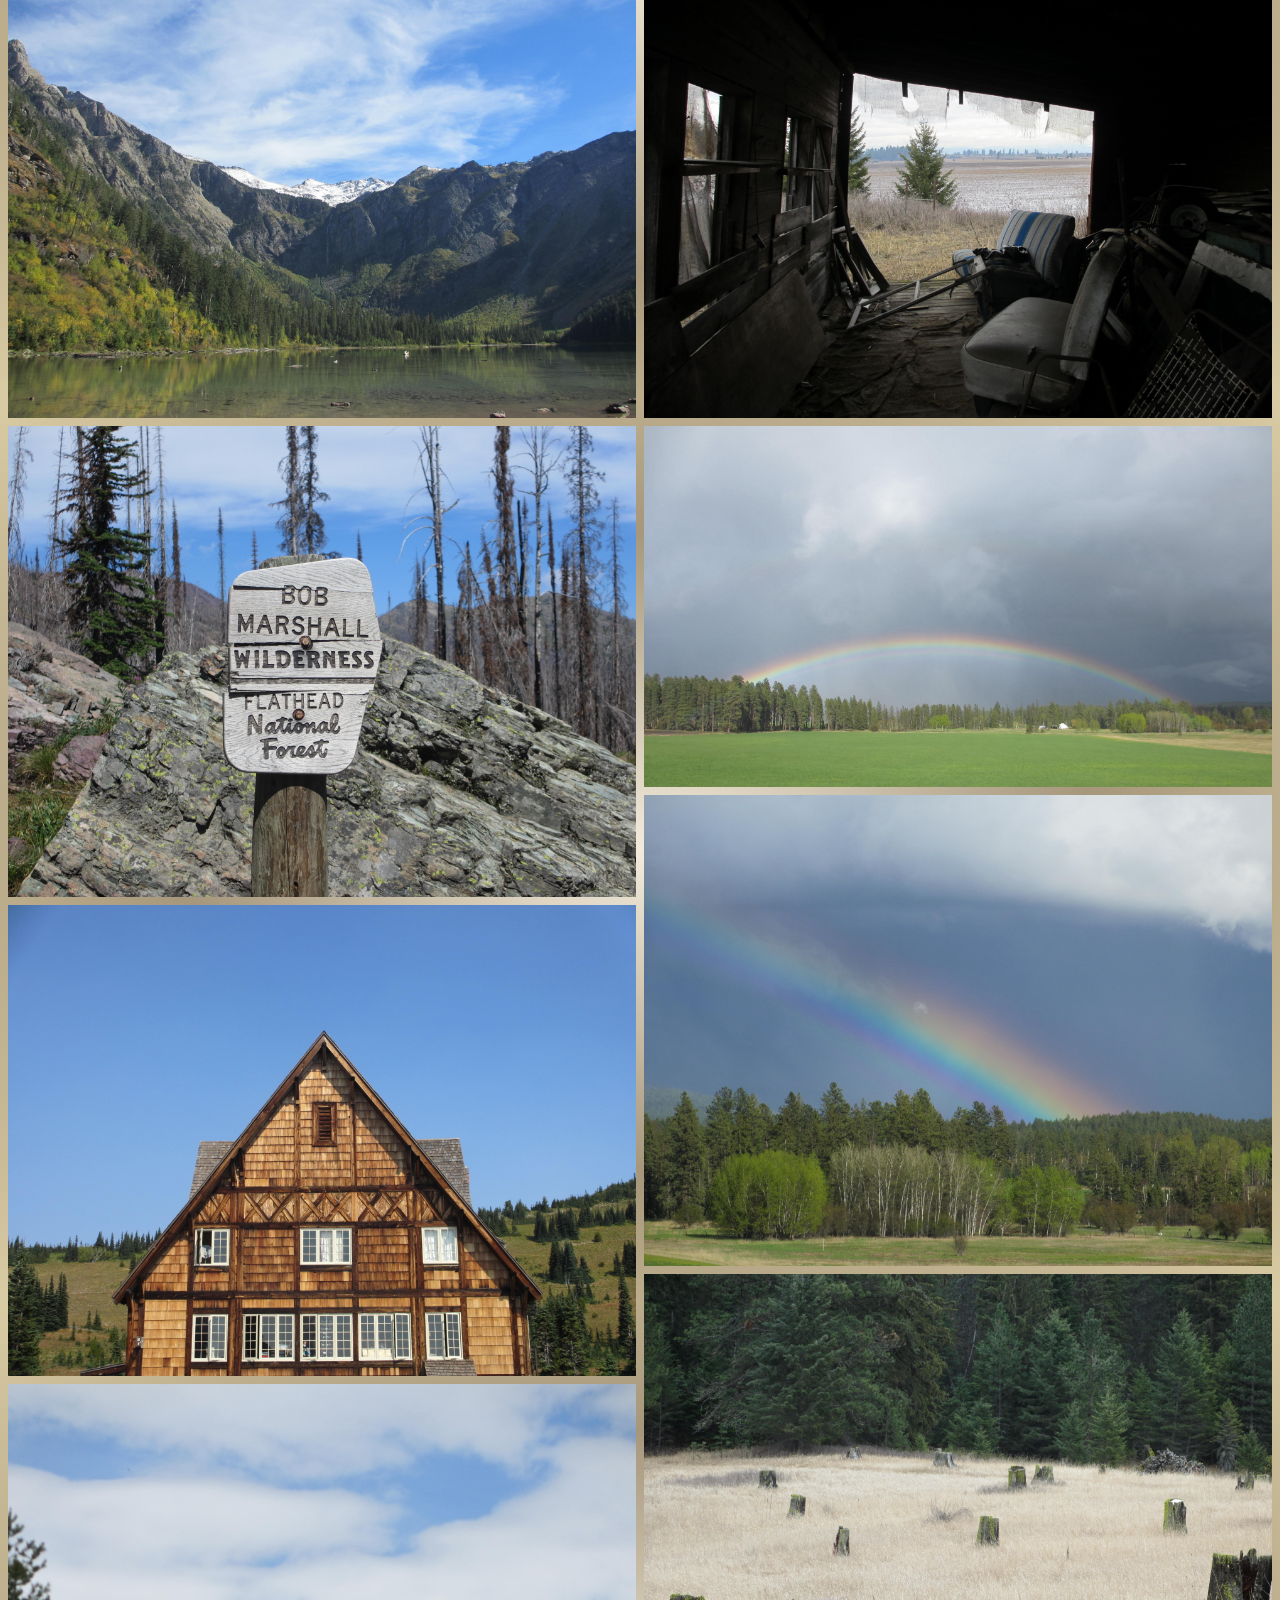
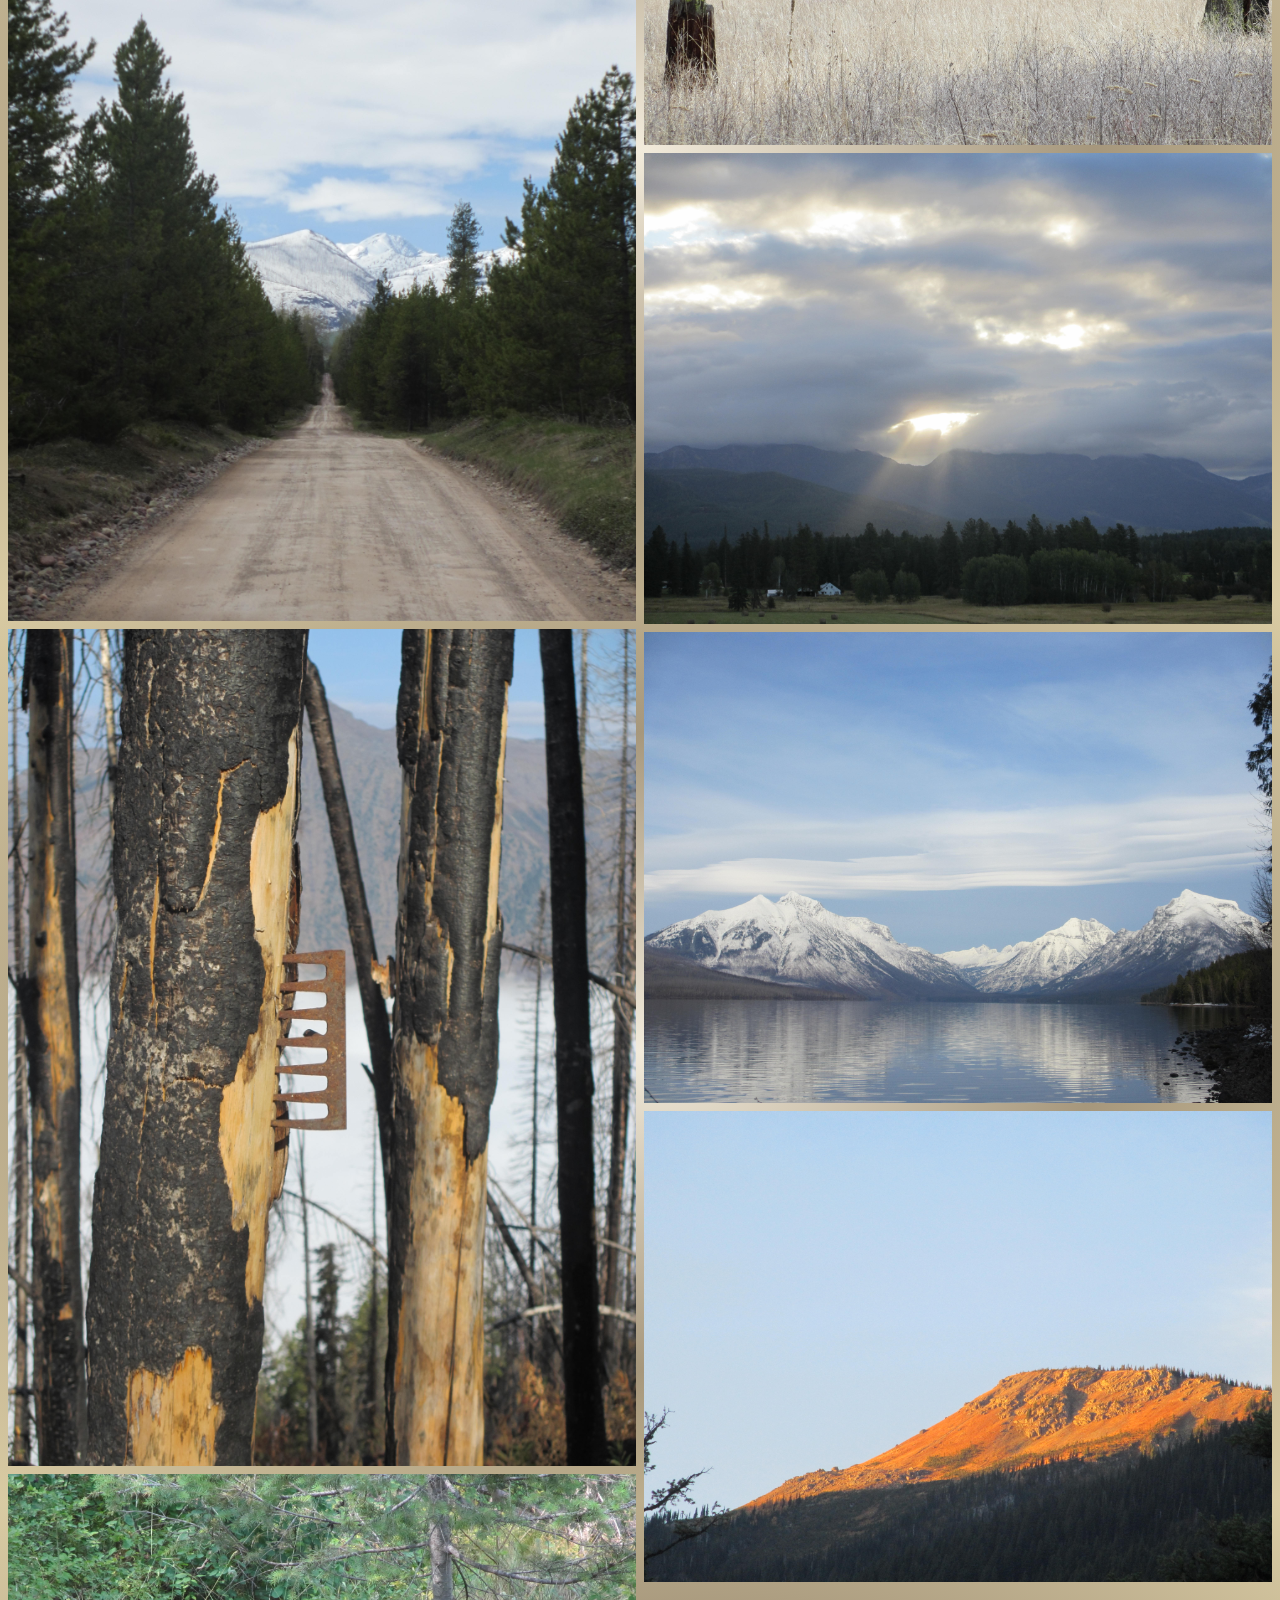
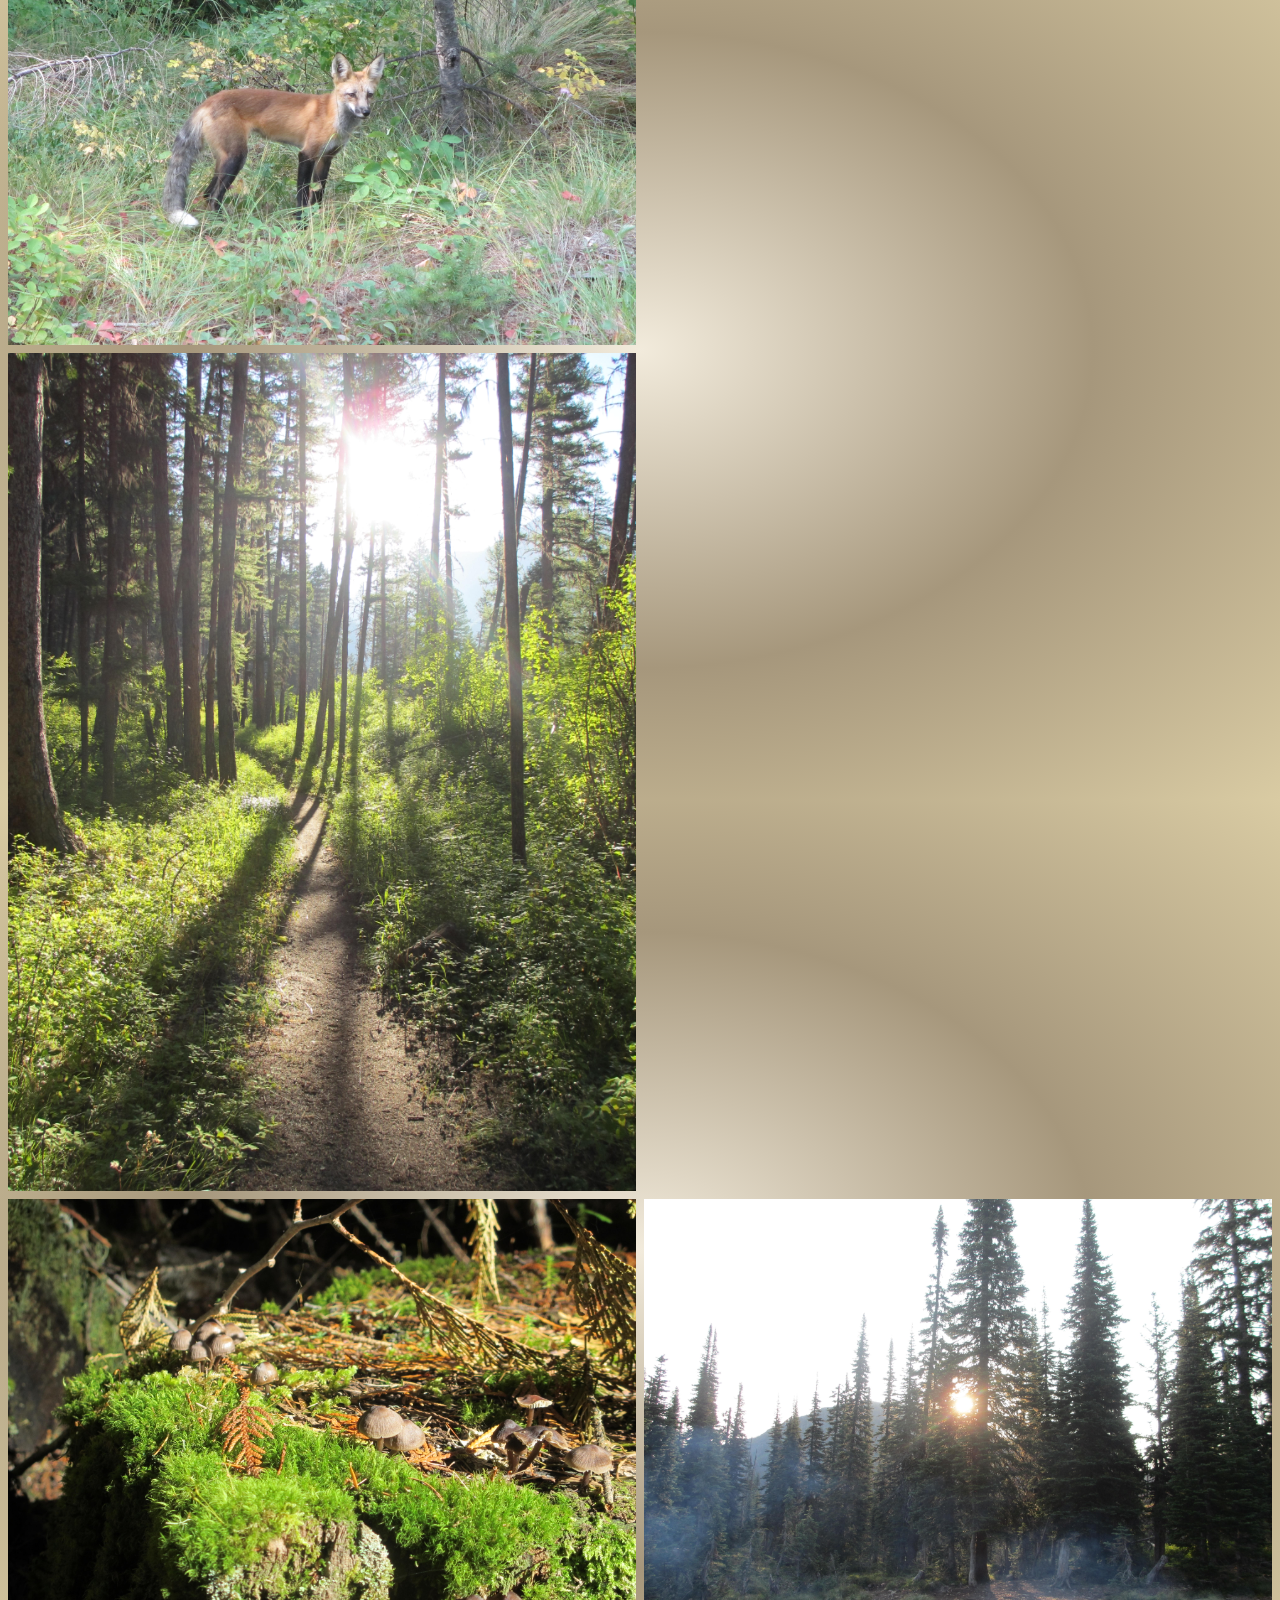
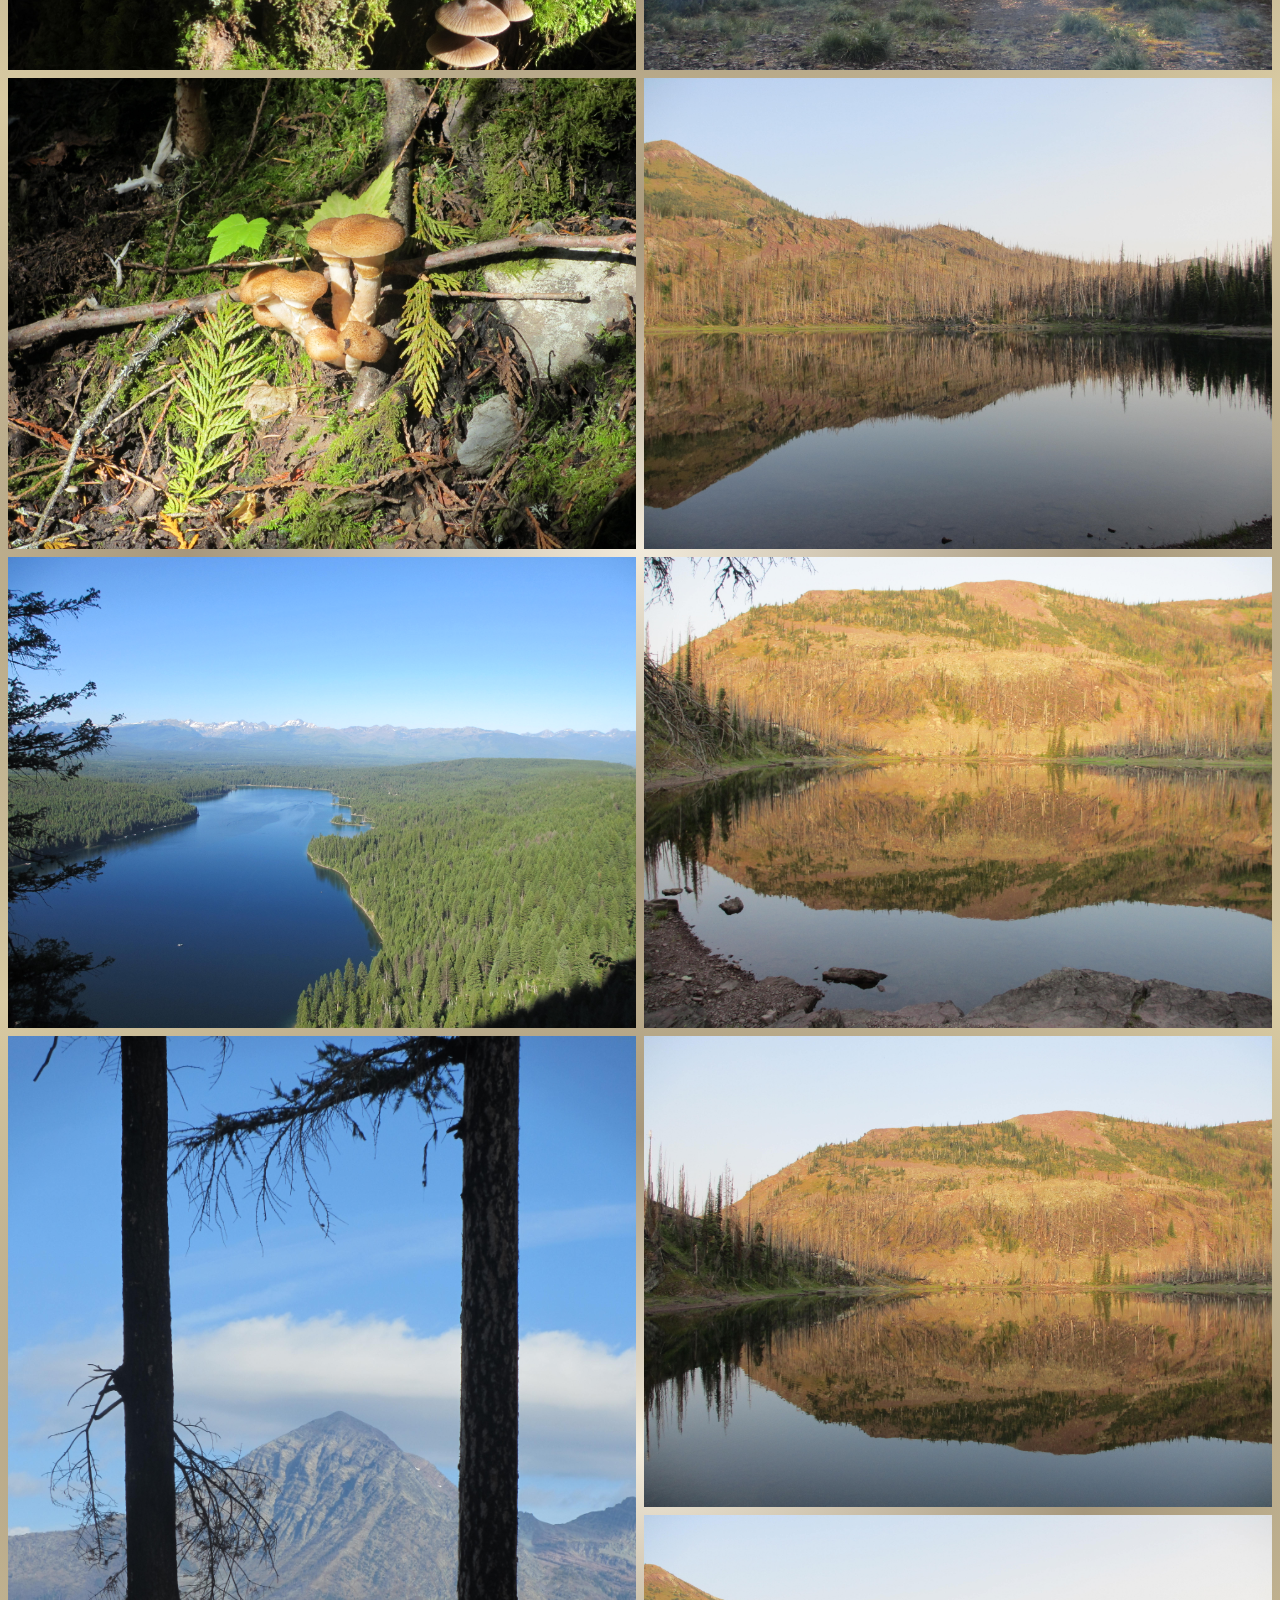
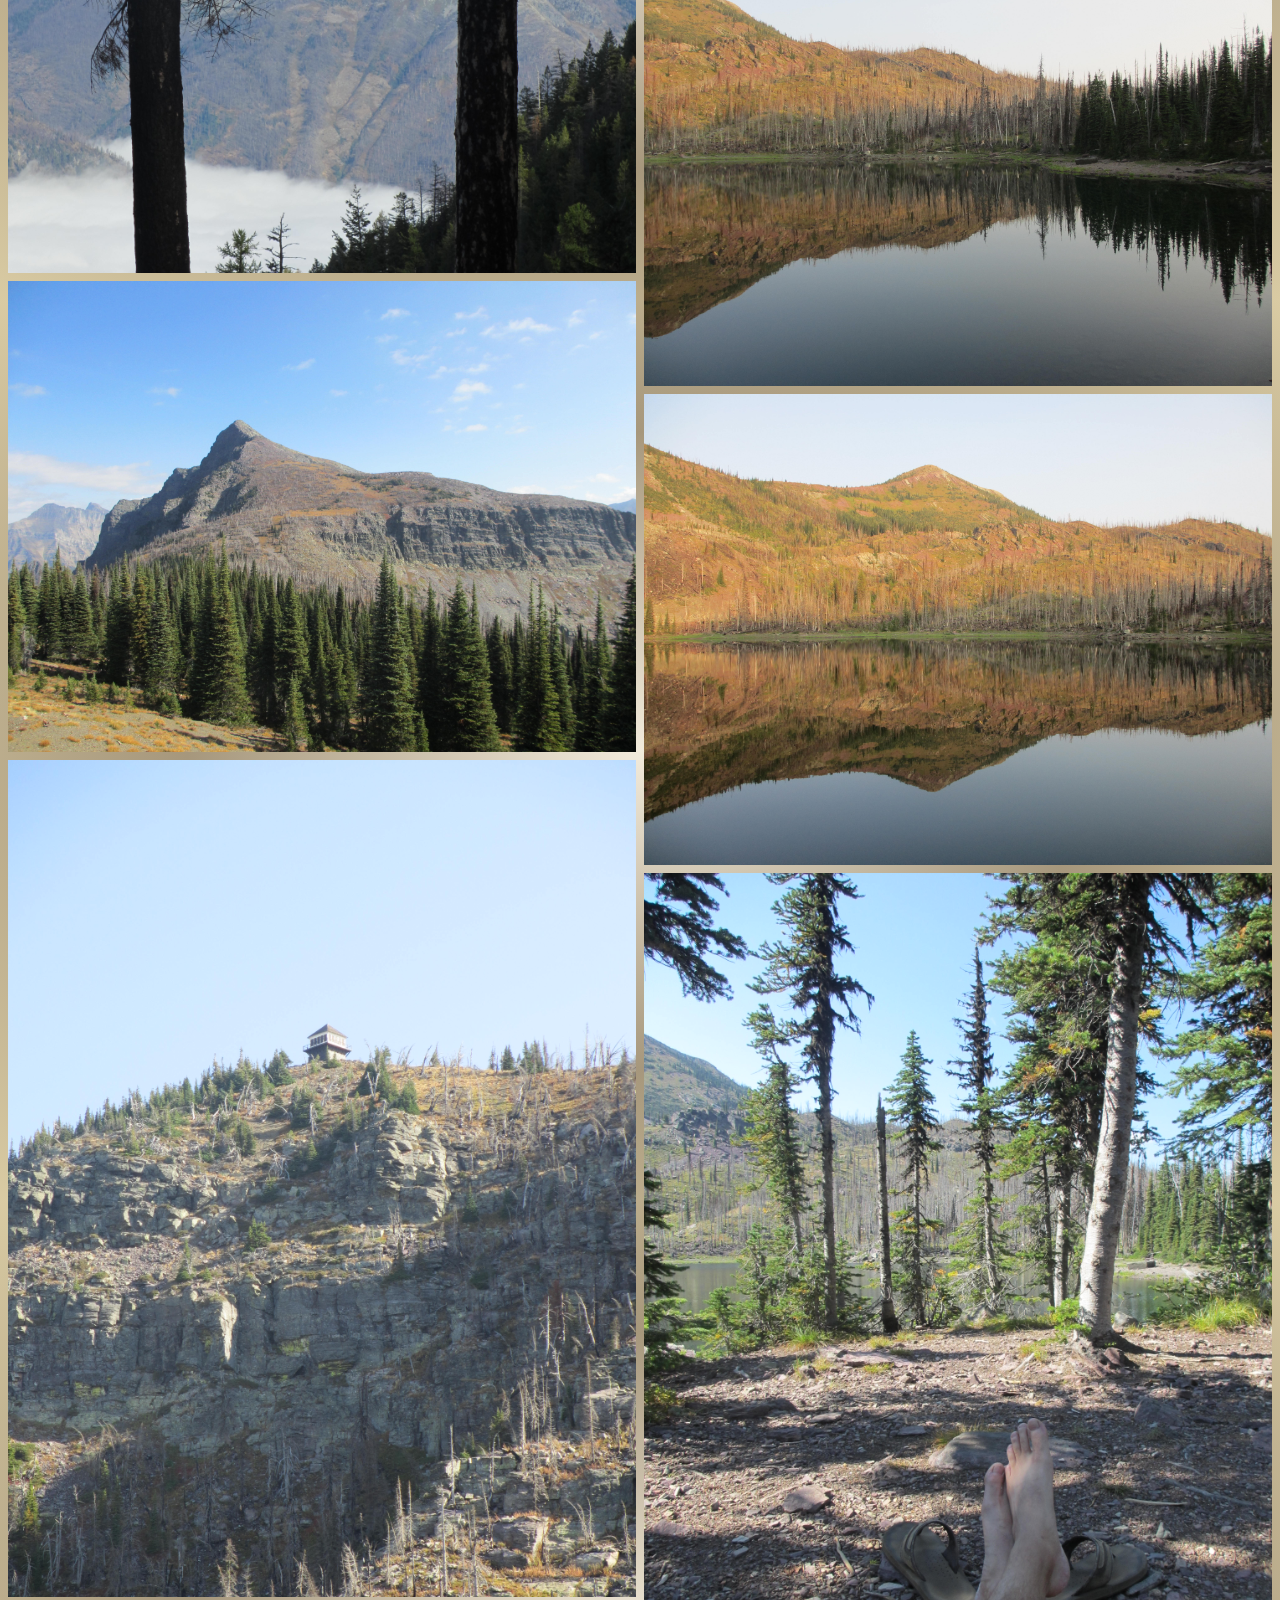
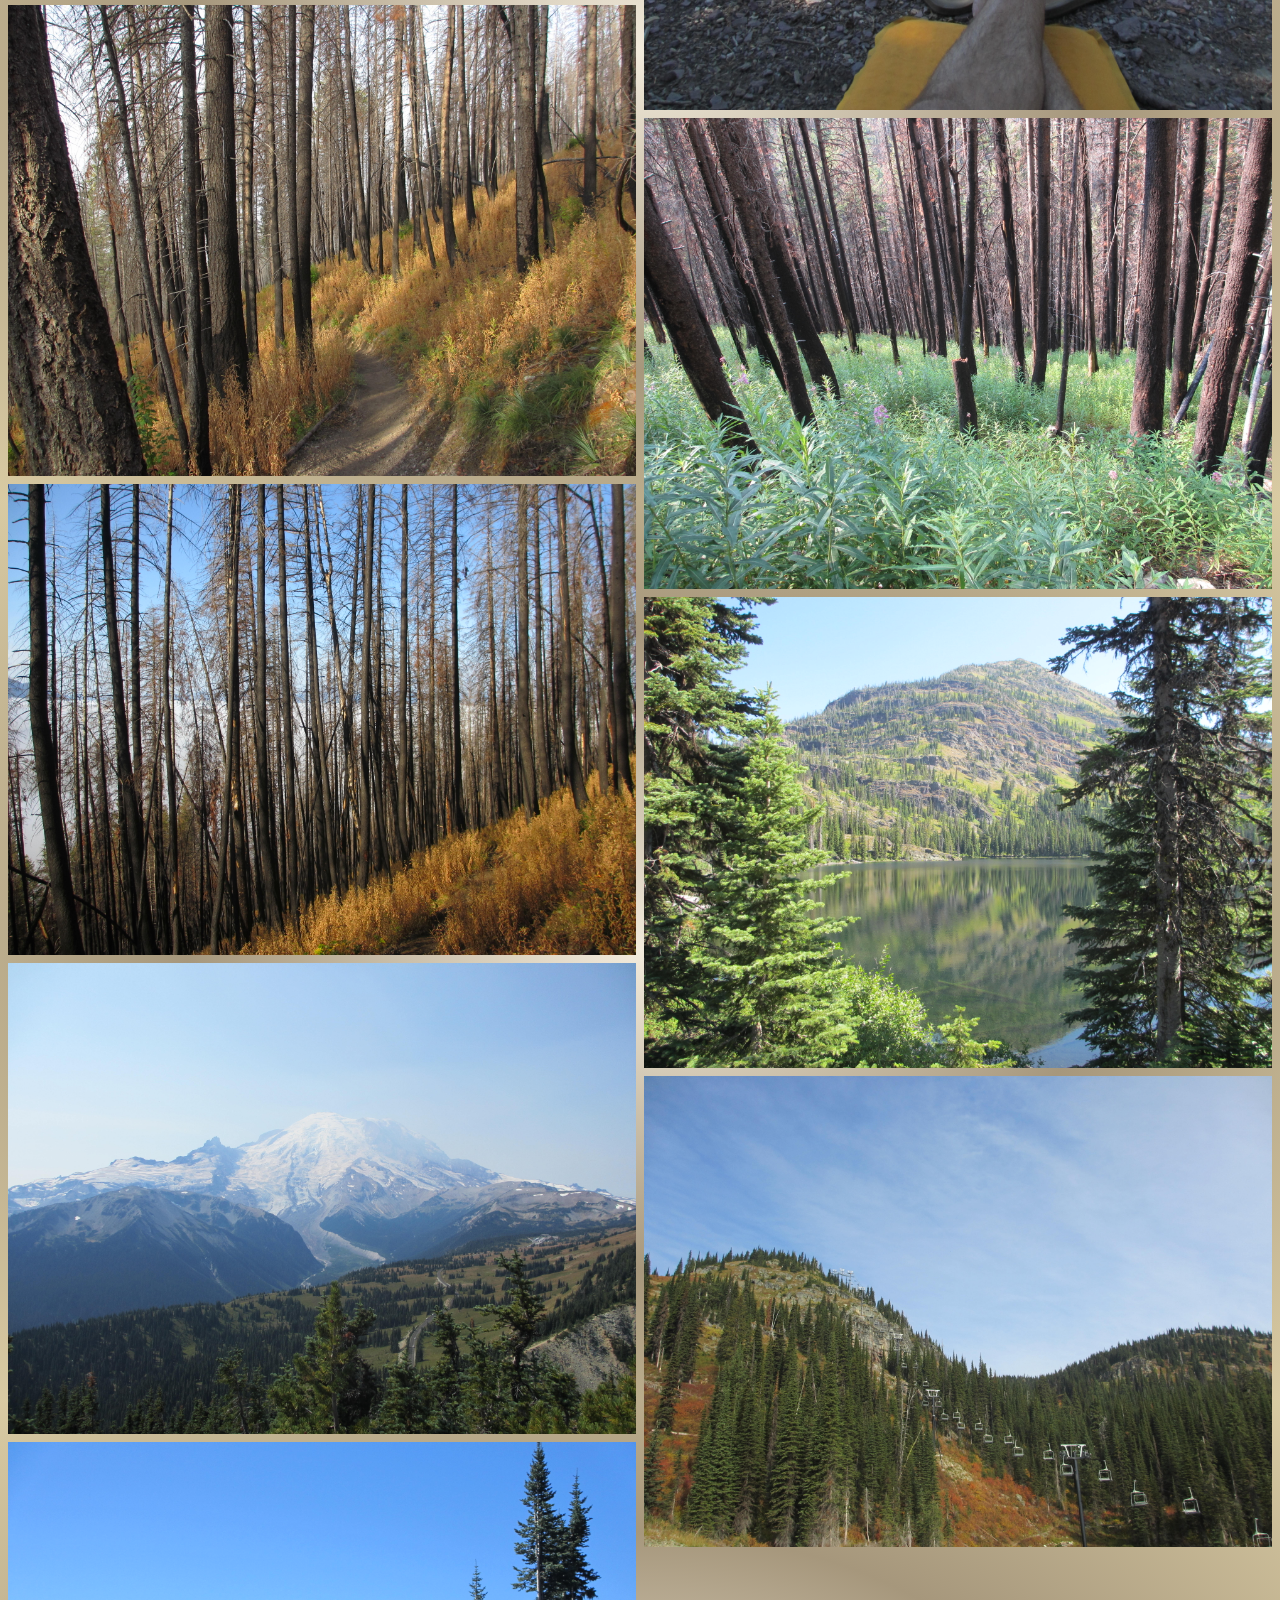
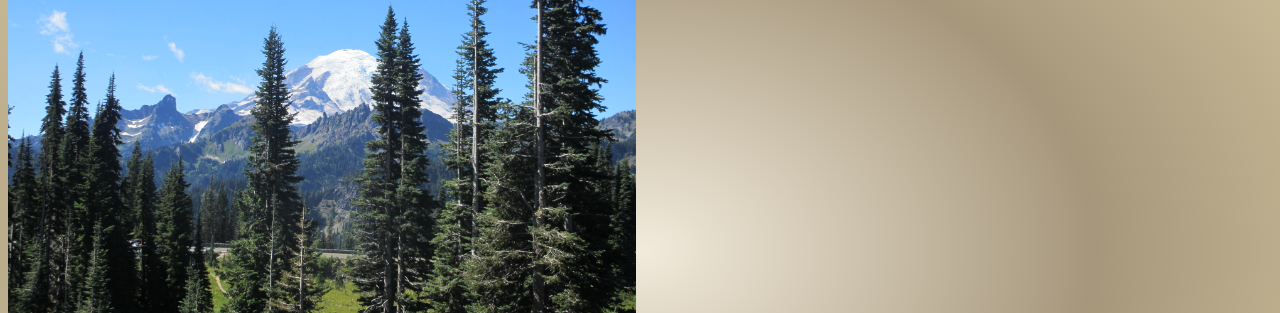
==== commit 07be3ad6: "added overlay text to video container 2" ====
--- a/testing.html
+++ b/testing.html
@@ -45,6 +45,12 @@
       <video id="walk_video_2" class="video" width="50%" muted="muted" autoplay loop>
         <source src="videos/mtbrown_walk.mp4" type="video/mp4">
       </video>
+      <div class="text_block_3">
+        <p class="poem_text_3">WHAT LIVES</p>
+        <p class="poem_text_3">BESIDE US</p>
+        <p class="poem_text_3">PASSING</p>
+        <p class="poem_text_3">FOR AIR</p>
+      </div>
     </div>
 
     <!-- image gallery header container -->
--- a/testing_style.css
+++ b/testing_style.css
@@ -48,7 +48,7 @@
   transform: rotate(90deg);
 }
 
-/* text_block <div> and poem_text <p> style */
+/* text_block <div> and poem_text <p> style for video_container */
 .text_block {
   position: absolute;
   top: 0;
@@ -74,6 +74,19 @@
   text-shadow: 1px 1px 1px var(--brown);
 }
 
+/* text_block_3 <div> and poem_text_3 style for video_container_2 */
+.text_block_3 {
+  position: absolute;
+  left: 39.5%;
+  text-align: center;
+}
+
+.poem_text_3 {
+  font-size: 48px;
+  color: var(--offwhite);
+  text-shadow: 2px 2px 2px var(--lightbrown);
+}
+
 /* style for image gallery */
 .row {
   display: flex;
@@ -95,6 +108,8 @@
 .gallery_header {
   text-align: center;
   color: var(--offwhite);
+  border-bottom: solid 5px var(--brown);
+  padding-bottom: 10px;
 }
 
 h1 {
@@ -103,7 +118,7 @@
 }
 
 .gallery_header > p {
-  font-size: 22px;
+  font-size: 18px;
 }
 
 .button {
